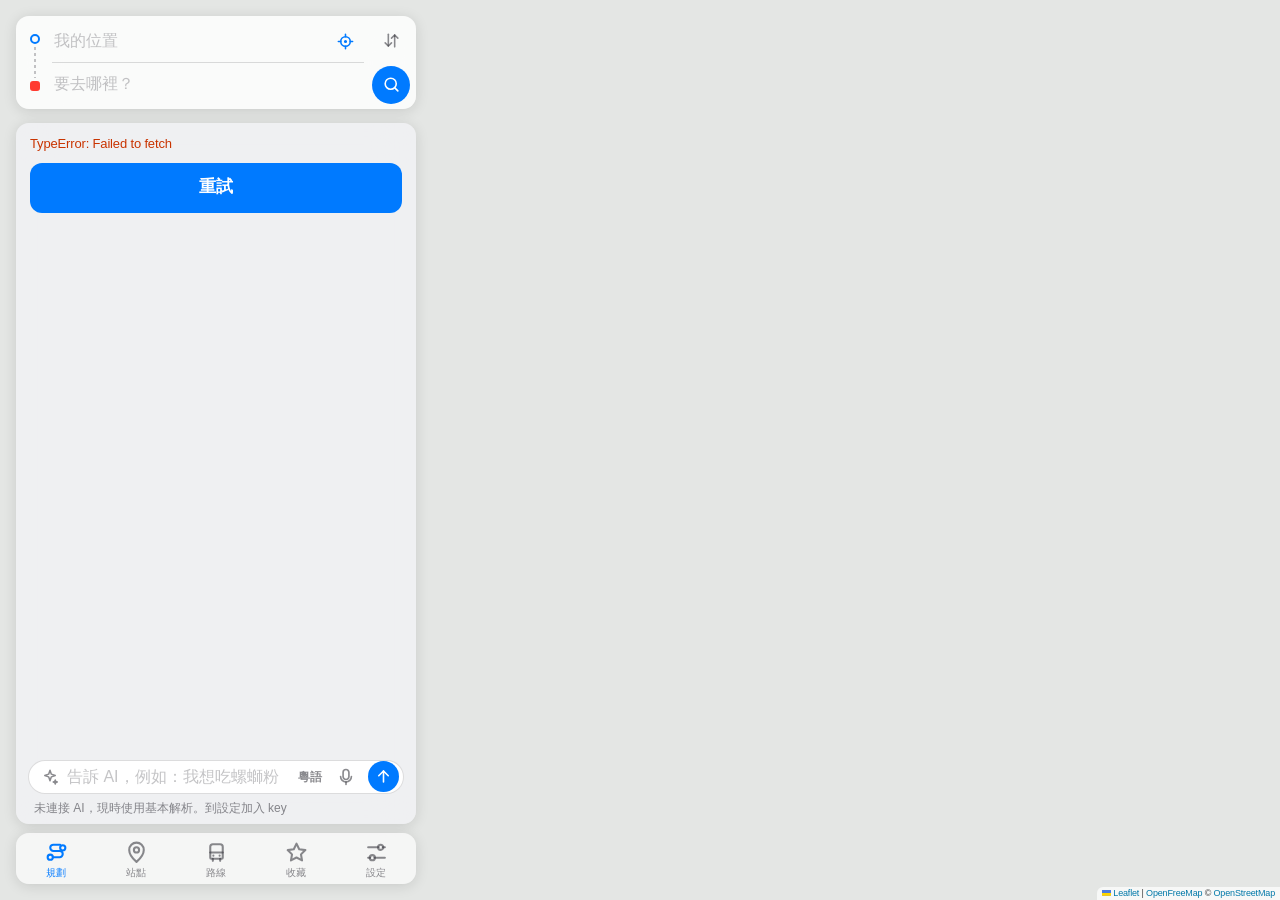
==== web/index.html @ e6438e10 "Redesign the web app in Apple's visual style - Full-screen map with a floating search card and a dra" ====
<!doctype html>
<html lang="zh-Hant">
<head>
  <meta charset="utf-8">
  <meta name="viewport" content="width=device-width, initial-scale=1, viewport-fit=cover">
  <title>hktransport</title>
  <meta name="description" content="香港公共交通：路線規劃、實時到站、AI 找地點及導航。">
  <meta name="theme-color" content="#f2f2f7" media="(prefers-color-scheme: light)">
  <meta name="theme-color" content="#000000" media="(prefers-color-scheme: dark)">
  <meta name="apple-mobile-web-app-capable" content="yes">
  <meta name="apple-mobile-web-app-status-bar-style" content="default">
  <meta name="apple-mobile-web-app-title" content="hktransport">
  <meta http-equiv="Content-Security-Policy" content="default-src 'self'; script-src 'self'; style-src 'self' 'unsafe-inline'; img-src 'self' data: blob:; connect-src 'self' https://tiles.openfreemap.org https://data.hkbus.app https://hkbus.github.io https://data.etabus.gov.hk https://rt.data.gov.hk https://data.etagmb.gov.hk https://www.map.gov.hk https://photon.komoot.io https://api.deepseek.com; worker-src 'self' blob:; manifest-src 'self'; base-uri 'none'; form-action 'none'">
  <link rel="manifest" href="manifest.webmanifest">
  <link rel="icon" href="icon-192.png">
  <link rel="apple-touch-icon" href="apple-touch-icon.png">
  <link rel="stylesheet" href="vendor/leaflet.css">
  <link rel="stylesheet" href="vendor/maplibre-gl.css">
  <link rel="stylesheet" href="styles.css?v=dev">
</head>
<body>
  <div id="app">
    <div id="map"></div>
    <section id="top"></section>
    <section id="panel">
      <div id="grabber" role="slider" aria-label="Resize panel" aria-valuetext="half" tabindex="0"></div>
      <div id="sheet"></div>
      <div id="bottom"></div>
    </section>
    <nav id="tabs" aria-label="Main"></nav>
  </div>
  <noscript>hktransport 需要 JavaScript。</noscript>
  <script src="vendor/leaflet.js"></script>
  <script src="vendor/maplibre-gl.js"></script>
  <script src="vendor/leaflet-maplibre-gl.js"></script>
  <script type="module" src="js/app.js?v=dev"></script>
</body>
</html>
---- web/vendor/leaflet.css ----
/* required styles */

.leaflet-pane,
.leaflet-tile,
.leaflet-marker-icon,
.leaflet-marker-shadow,
.leaflet-tile-container,
.leaflet-pane > svg,
.leaflet-pane > canvas,
.leaflet-zoom-box,
.leaflet-image-layer,
.leaflet-layer {
	position: absolute;
	left: 0;
	top: 0;
	}
.leaflet-container {
	overflow: hidden;
	}
.leaflet-tile,
.leaflet-marker-icon,
.leaflet-marker-shadow {
	-webkit-user-select: none;
	   -moz-user-select: none;
	        user-select: none;
	  -webkit-user-drag: none;
	}
/* Prevents IE11 from highlighting tiles in blue */
.leaflet-tile::selection {
	background: transparent;
}
/* Safari renders non-retina tile on retina better with this, but Chrome is worse */
.leaflet-safari .leaflet-tile {
	image-rendering: -webkit-optimize-contrast;
	}
/* hack that prevents hw layers "stretching" when loading new tiles */
.leaflet-safari .leaflet-tile-container {
	width: 1600px;
	height: 1600px;
	-webkit-transform-origin: 0 0;
	}
.leaflet-marker-icon,
.leaflet-marker-shadow {
	display: block;
	}
/* .leaflet-container svg: reset svg max-width decleration shipped in Joomla! (joomla.org) 3.x */
/* .leaflet-container img: map is broken in FF if you have max-width: 100% on tiles */
.leaflet-container .leaflet-overlay-pane svg {
	max-width: none !important;
	max-height: none !important;
	}
.leaflet-container .leaflet-marker-pane img,
.leaflet-container .leaflet-shadow-pane img,
.leaflet-container .leaflet-tile-pane img,
.leaflet-container img.leaflet-image-layer,
.leaflet-container .leaflet-tile {
	max-width: none !important;
	max-height: none !important;
	width: auto;
	padding: 0;
	}

.leaflet-container img.leaflet-tile {
	/* See: https://bugs.chromium.org/p/chromium/issues/detail?id=600120 */
	mix-blend-mode: plus-lighter;
}

.leaflet-container.leaflet-touch-zoom {
	-ms-touch-action: pan-x pan-y;
	touch-action: pan-x pan-y;
	}
.leaflet-container.leaflet-touch-drag {
	-ms-touch-action: pinch-zoom;
	/* Fallback for FF which doesn't support pinch-zoom */
	touch-action: none;
	touch-action: pinch-zoom;
}
.leaflet-container.leaflet-touch-drag.leaflet-touch-zoom {
	-ms-touch-action: none;
	touch-action: none;
}
.leaflet-container {
	-webkit-tap-highlight-color: transparent;
}
.leaflet-container a {
	-webkit-tap-highlight-color: rgba(51, 181, 229, 0.4);
}
.leaflet-tile {
	filter: inherit;
	visibility: hidden;
	}
.leaflet-tile-loaded {
	visibility: inherit;
	}
.leaflet-zoom-box {
	width: 0;
	height: 0;
	-moz-box-sizing: border-box;
	     box-sizing: border-box;
	z-index: 800;
	}
/* workaround for https://bugzilla.mozilla.org/show_bug.cgi?id=888319 */
.leaflet-overlay-pane svg {
	-moz-user-select: none;
	}

.leaflet-pane         { z-index: 400; }

.leaflet-tile-pane    { z-index: 200; }
.leaflet-overlay-pane { z-index: 400; }
.leaflet-shadow-pane  { z-index: 500; }
.leaflet-marker-pane  { z-index: 600; }
.leaflet-tooltip-pane   { z-index: 650; }
.leaflet-popup-pane   { z-index: 700; }

.leaflet-map-pane canvas { z-index: 100; }
.leaflet-map-pane svg    { z-index: 200; }

.leaflet-vml-shape {
	width: 1px;
	height: 1px;
	}
.lvml {
	behavior: url(#default#VML);
	display: inline-block;
	position: absolute;
	}


/* control positioning */

.leaflet-control {
	position: relative;
	z-index: 800;
	pointer-events: visiblePainted; /* IE 9-10 doesn't have auto */
	pointer-events: auto;
	}
.leaflet-top,
.leaflet-bottom {
	position: absolute;
	z-index: 1000;
	pointer-events: none;
	}
.leaflet-top {
	top: 0;
	}
.leaflet-right {
	right: 0;
	}
.leaflet-bottom {
	bottom: 0;
	}
.leaflet-left {
	left: 0;
	}
.leaflet-control {
	float: left;
	clear: both;
	}
.leaflet-right .leaflet-control {
	float: right;
	}
.leaflet-top .leaflet-control {
	margin-top: 10px;
	}
.leaflet-bottom .leaflet-control {
	margin-bottom: 10px;
	}
.leaflet-left .leaflet-control {
	margin-left: 10px;
	}
.leaflet-right .leaflet-control {
	margin-right: 10px;
	}


/* zoom and fade animations */

.leaflet-fade-anim .leaflet-popup {
	opacity: 0;
	-webkit-transition: opacity 0.2s linear;
	   -moz-transition: opacity 0.2s linear;
	        transition: opacity 0.2s linear;
	}
.leaflet-fade-anim .leaflet-map-pane .leaflet-popup {
	opacity: 1;
	}
.leaflet-zoom-animated {
	-webkit-transform-origin: 0 0;
	    -ms-transform-origin: 0 0;
	        transform-origin: 0 0;
	}
svg.leaflet-zoom-animated {
	will-change: transform;
}

.leaflet-zoom-anim .leaflet-zoom-animated {
	-webkit-transition: -webkit-transform 0.25s cubic-bezier(0,0,0.25,1);
	   -moz-transition:    -moz-transform 0.25s cubic-bezier(0,0,0.25,1);
	        transition:         transform 0.25s cubic-bezier(0,0,0.25,1);
	}
.leaflet-zoom-anim .leaflet-tile,
.leaflet-pan-anim .leaflet-tile {
	-webkit-transition: none;
	   -moz-transition: none;
	        transition: none;
	}

.leaflet-zoom-anim .leaflet-zoom-hide {
	visibility: hidden;
	}


/* cursors */

.leaflet-interactive {
	cursor: pointer;
	}
.leaflet-grab {
	cursor: -webkit-grab;
	cursor:    -moz-grab;
	cursor:         grab;
	}
.leaflet-crosshair,
.leaflet-crosshair .leaflet-interactive {
	cursor: crosshair;
	}
.leaflet-popup-pane,
.leaflet-control {
	cursor: auto;
	}
.leaflet-dragging .leaflet-grab,
.leaflet-dragging .leaflet-grab .leaflet-interactive,
.leaflet-dragging .leaflet-marker-draggable {
	cursor: move;
	cursor: -webkit-grabbing;
	cursor:    -moz-grabbing;
	cursor:         grabbing;
	}

/* marker & overlays interactivity */
.leaflet-marker-icon,
.leaflet-marker-shadow,
.leaflet-image-layer,
.leaflet-pane > svg path,
.leaflet-tile-container {
	pointer-events: none;
	}

.leaflet-marker-icon.leaflet-interactive,
.leaflet-image-layer.leaflet-interactive,
.leaflet-pane > svg path.leaflet-interactive,
svg.leaflet-image-layer.leaflet-interactive path {
	pointer-events: visiblePainted; /* IE 9-10 doesn't have auto */
	pointer-events: auto;
	}

/* visual tweaks */

.leaflet-container {
	background: #ddd;
	outline-offset: 1px;
	}
.leaflet-container a {
	color: #0078A8;
	}
.leaflet-zoom-box {
	border: 2px dotted #38f;
	background: rgba(255,255,255,0.5);
	}


/* general typography */
.leaflet-container {
	font-family: "Helvetica Neue", Arial, Helvetica, sans-serif;
	font-size: 12px;
	font-size: 0.75rem;
	line-height: 1.5;
	}


/* general toolbar styles */

.leaflet-bar {
	box-shadow: 0 1px 5px rgba(0,0,0,0.65);
	border-radius: 4px;
	}
.leaflet-bar a {
	background-color: #fff;
	border-bottom: 1px solid #ccc;
	width: 26px;
	height: 26px;
	line-height: 26px;
	display: block;
	text-align: center;
	text-decoration: none;
	color: black;
	}
.leaflet-bar a,
.leaflet-control-layers-toggle {
	background-position: 50% 50%;
	background-repeat: no-repeat;
	display: block;
	}
.leaflet-bar a:hover,
.leaflet-bar a:focus {
	background-color: #f4f4f4;
	}
.leaflet-bar a:first-child {
	border-top-left-radius: 4px;
	border-top-right-radius: 4px;
	}
.leaflet-bar a:last-child {
	border-bottom-left-radius: 4px;
	border-bottom-right-radius: 4px;
	border-bottom: none;
	}
.leaflet-bar a.leaflet-disabled {
	cursor: default;
	background-color: #f4f4f4;
	color: #bbb;
	}

.leaflet-touch .leaflet-bar a {
	width: 30px;
	height: 30px;
	line-height: 30px;
	}
.leaflet-touch .leaflet-bar a:first-child {
	border-top-left-radius: 2px;
	border-top-right-radius: 2px;
	}
.leaflet-touch .leaflet-bar a:last-child {
	border-bottom-left-radius: 2px;
	border-bottom-right-radius: 2px;
	}

/* zoom control */

.leaflet-control-zoom-in,
.leaflet-control-zoom-out {
	font: bold 18px 'Lucida Console', Monaco, monospace;
	text-indent: 1px;
	}

.leaflet-touch .leaflet-control-zoom-in, .leaflet-touch .leaflet-control-zoom-out  {
	font-size: 22px;
	}


/* layers control */

.leaflet-control-layers {
	box-shadow: 0 1px 5px rgba(0,0,0,0.4);
	background: #fff;
	border-radius: 5px;
	}
.leaflet-control-layers-toggle {
	background-image: url(images/layers.png);
	width: 36px;
	height: 36px;
	}
.leaflet-retina .leaflet-control-layers-toggle {
	background-image: url(images/layers-2x.png);
	background-size: 26px 26px;
	}
.leaflet-touch .leaflet-control-layers-toggle {
	width: 44px;
	height: 44px;
	}
.leaflet-control-layers .leaflet-control-layers-list,
.leaflet-control-layers-expanded .leaflet-control-layers-toggle {
	display: none;
	}
.leaflet-control-layers-expanded .leaflet-control-layers-list {
	display: block;
	position: relative;
	}
.leaflet-control-layers-expanded {
	padding: 6px 10px 6px 6px;
	color: #333;
	background: #fff;
	}
.leaflet-control-layers-scrollbar {
	overflow-y: scroll;
	overflow-x: hidden;
	padding-right: 5px;
	}
.leaflet-control-layers-selector {
	margin-top: 2px;
	position: relative;
	top: 1px;
	}
.leaflet-control-layers label {
	display: block;
	font-size: 13px;
	font-size: 1.08333em;
	}
.leaflet-control-layers-separator {
	height: 0;
	border-top: 1px solid #ddd;
	margin: 5px -10px 5px -6px;
	}

/* Default icon URLs */
.leaflet-default-icon-path { /* used only in path-guessing heuristic, see L.Icon.Default */
	background-image: url(images/marker-icon.png);
	}


/* attribution and scale controls */

.leaflet-container .leaflet-control-attribution {
	background: #fff;
	background: rgba(255, 255, 255, 0.8);
	margin: 0;
	}
.leaflet-control-attribution,
.leaflet-control-scale-line {
	padding: 0 5px;
	color: #333;
	line-height: 1.4;
	}
.leaflet-control-attribution a {
	text-decoration: none;
	}
.leaflet-control-attribution a:hover,
.leaflet-control-attribution a:focus {
	text-decoration: underline;
	}
.leaflet-attribution-flag {
	display: inline !important;
	vertical-align: baseline !important;
	width: 1em;
	height: 0.6669em;
	}
.leaflet-left .leaflet-control-scale {
	margin-left: 5px;
	}
.leaflet-bottom .leaflet-control-scale {
	margin-bottom: 5px;
	}
.leaflet-control-scale-line {
	border: 2px solid #777;
	border-top: none;
	line-height: 1.1;
	padding: 2px 5px 1px;
	white-space: nowrap;
	-moz-box-sizing: border-box;
	     box-sizing: border-box;
	background: rgba(255, 255, 255, 0.8);
	text-shadow: 1px 1px #fff;
	}
.leaflet-control-scale-line:not(:first-child) {
	border-top: 2px solid #777;
	border-bottom: none;
	margin-top: -2px;
	}
.leaflet-control-scale-line:not(:first-child):not(:last-child) {
	border-bottom: 2px solid #777;
	}

.leaflet-touch .leaflet-control-attribution,
.leaflet-touch .leaflet-control-layers,
.leaflet-touch .leaflet-bar {
	box-shadow: none;
	}
.leaflet-touch .leaflet-control-layers,
.leaflet-touch .leaflet-bar {
	border: 2px solid rgba(0,0,0,0.2);
	background-clip: padding-box;
	}


/* popup */

.leaflet-popup {
	position: absolute;
	text-align: center;
	margin-bottom: 20px;
	}
.leaflet-popup-content-wrapper {
	padding: 1px;
	text-align: left;
	border-radius: 12px;
	}
.leaflet-popup-content {
	margin: 13px 24px 13px 20px;
	line-height: 1.3;
	font-size: 13px;
	font-size: 1.08333em;
	min-height: 1px;
	}
.leaflet-popup-content p {
	margin: 17px 0;
	margin: 1.3em 0;
	}
.leaflet-popup-tip-container {
	width: 40px;
	height: 20px;
	position: absolute;
	left: 50%;
	margin-top: -1px;
	margin-left: -20px;
	overflow: hidden;
	pointer-events: none;
	}
.leaflet-popup-tip {
	width: 17px;
	height: 17px;
	padding: 1px;

	margin: -10px auto 0;
	pointer-events: auto;

	-webkit-transform: rotate(45deg);
	   -moz-transform: rotate(45deg);
	    -ms-transform: rotate(45deg);
	        transform: rotate(45deg);
	}
.leaflet-popup-content-wrapper,
.leaflet-popup-tip {
	background: white;
	color: #333;
	box-shadow: 0 3px 14px rgba(0,0,0,0.4);
	}
.leaflet-container a.leaflet-popup-close-button {
	position: absolute;
	top: 0;
	right: 0;
	border: none;
	text-align: center;
	width: 24px;
	height: 24px;
	font: 16px/24px Tahoma, Verdana, sans-serif;
	color: #757575;
	text-decoration: none;
	background: transparent;
	}
.leaflet-container a.leaflet-popup-close-button:hover,
.leaflet-container a.leaflet-popup-close-button:focus {
	color: #585858;
	}
.leaflet-popup-scrolled {
	overflow: auto;
	}

.leaflet-oldie .leaflet-popup-content-wrapper {
	-ms-zoom: 1;
	}
.leaflet-oldie .leaflet-popup-tip {
	width: 24px;
	margin: 0 auto;

	-ms-filter: "progid:DXImageTransform.Microsoft.Matrix(M11=0.70710678, M12=0.70710678, M21=-0.70710678, M22=0.70710678)";
	filter: progid:DXImageTransform.Microsoft.Matrix(M11=0.70710678, M12=0.70710678, M21=-0.70710678, M22=0.70710678);
	}

.leaflet-oldie .leaflet-control-zoom,
.leaflet-oldie .leaflet-control-layers,
.leaflet-oldie .leaflet-popup-content-wrapper,
.leaflet-oldie .leaflet-popup-tip {
	border: 1px solid #999;
	}


/* div icon */

.leaflet-div-icon {
	background: #fff;
	border: 1px solid #666;
	}


/* Tooltip */
/* Base styles for the element that has a tooltip */
.leaflet-tooltip {
	position: absolute;
	padding: 6px;
	background-color: #fff;
	border: 1px solid #fff;
	border-radius: 3px;
	color: #222;
	white-space: nowrap;
	-webkit-user-select: none;
	-moz-user-select: none;
	-ms-user-select: none;
	user-select: none;
	pointer-events: none;
	box-shadow: 0 1px 3px rgba(0,0,0,0.4);
	}
.leaflet-tooltip.leaflet-interactive {
	cursor: pointer;
	pointer-events: auto;
	}
.leaflet-tooltip-top:before,
.leaflet-tooltip-bottom:before,
.leaflet-tooltip-left:before,
.leaflet-tooltip-right:before {
	position: absolute;
	pointer-events: none;
	border: 6px solid transparent;
	background: transparent;
	content: "";
	}

/* Directions */

.leaflet-tooltip-bottom {
	margin-top: 6px;
}
.leaflet-tooltip-top {
	margin-top: -6px;
}
.leaflet-tooltip-bottom:before,
.leaflet-tooltip-top:before {
	left: 50%;
	margin-left: -6px;
	}
.leaflet-tooltip-top:before {
	bottom: 0;
	margin-bottom: -12px;
	border-top-color: #fff;
	}
.leaflet-tooltip-bottom:before {
	top: 0;
	margin-top: -12px;
	margin-left: -6px;
	border-bottom-color: #fff;
	}
.leaflet-tooltip-left {
	margin-left: -6px;
}
.leaflet-tooltip-right {
	margin-left: 6px;
}
.leaflet-tooltip-left:before,
.leaflet-tooltip-right:before {
	top: 50%;
	margin-top: -6px;
	}
.leaflet-tooltip-left:before {
	right: 0;
	margin-right: -12px;
	border-left-color: #fff;
	}
.leaflet-tooltip-right:before {
	left: 0;
	margin-left: -12px;
	border-right-color: #fff;
	}

/* Printing */

@media print {
	/* Prevent printers from removing background-images of controls. */
	.leaflet-control {
		-webkit-print-color-adjust: exact;
		print-color-adjust: exact;
		}
	}
---- web/vendor/maplibre-gl.css ----
.maplibregl-map{font:12px/20px Helvetica Neue,Arial,Helvetica,sans-serif;overflow:hidden;position:relative;-webkit-tap-highlight-color:rgb(0 0 0/0)}.maplibregl-canvas{left:0;position:absolute;top:0}.maplibregl-map:fullscreen{height:100%;width:100%}.maplibregl-ctrl-group button.maplibregl-ctrl-compass{touch-action:none}.maplibregl-canvas-container.maplibregl-interactive,.maplibregl-ctrl-group button.maplibregl-ctrl-compass{cursor:grab;-webkit-user-select:none;-moz-user-select:none;user-select:none}.maplibregl-canvas-container.maplibregl-interactive.maplibregl-track-pointer{cursor:pointer}.maplibregl-canvas-container.maplibregl-interactive:active,.maplibregl-ctrl-group button.maplibregl-ctrl-compass:active{cursor:grabbing}.maplibregl-canvas-container.maplibregl-touch-zoom-rotate,.maplibregl-canvas-container.maplibregl-touch-zoom-rotate .maplibregl-canvas{touch-action:pan-x pan-y}.maplibregl-canvas-container.maplibregl-touch-drag-pan,.maplibregl-canvas-container.maplibregl-touch-drag-pan .maplibregl-canvas{touch-action:pinch-zoom}.maplibregl-canvas-container.maplibregl-touch-zoom-rotate.maplibregl-touch-drag-pan,.maplibregl-canvas-container.maplibregl-touch-zoom-rotate.maplibregl-touch-drag-pan .maplibregl-canvas{touch-action:none}.maplibregl-canvas-container.maplibregl-touch-drag-pan.maplibregl-cooperative-gestures,.maplibregl-canvas-container.maplibregl-touch-drag-pan.maplibregl-cooperative-gestures .maplibregl-canvas{touch-action:pan-x pan-y}.maplibregl-ctrl-bottom-left,.maplibregl-ctrl-bottom-right,.maplibregl-ctrl-top-left,.maplibregl-ctrl-top-right{pointer-events:none;position:absolute;z-index:2}.maplibregl-ctrl-top-left{left:0;top:0}.maplibregl-ctrl-top-right{right:0;top:0}.maplibregl-ctrl-bottom-left{bottom:0;left:0}.maplibregl-ctrl-bottom-right{bottom:0;right:0}.maplibregl-ctrl{clear:both;pointer-events:auto;transform:translate(0)}.maplibregl-ctrl-top-left .maplibregl-ctrl{float:left;margin:10px 0 0 10px}.maplibregl-ctrl-top-right .maplibregl-ctrl{float:right;margin:10px 10px 0 0}.maplibregl-ctrl-bottom-left .maplibregl-ctrl{float:left;margin:0 0 10px 10px}.maplibregl-ctrl-bottom-right .maplibregl-ctrl{float:right;margin:0 10px 10px 0}.maplibregl-ctrl-group{background:#fff;border-radius:4px}.maplibregl-ctrl-group:not(:empty){box-shadow:0 0 0 2px rgba(0,0,0,.1)}@media (forced-colors:active){.maplibregl-ctrl-group:not(:empty){box-shadow:0 0 0 2px ButtonText}}.maplibregl-ctrl-group button{background-color:transparent;border:0;box-sizing:border-box;cursor:pointer;display:block;height:29px;outline:none;padding:0;width:29px}.maplibregl-ctrl-group button+button{border-top:1px solid #ddd}.maplibregl-ctrl button .maplibregl-ctrl-icon{background-position:50%;background-repeat:no-repeat;display:block;height:100%;width:100%}@media (forced-colors:active){.maplibregl-ctrl-icon{background-color:transparent}.maplibregl-ctrl-group button+button{border-top:1px solid ButtonText}}.maplibregl-ctrl button::-moz-focus-inner{border:0;padding:0}.maplibregl-ctrl-attrib-button:focus,.maplibregl-ctrl-group button:focus{box-shadow:0 0 2px 2px #0096ff}.maplibregl-ctrl button:disabled{cursor:not-allowed}.maplibregl-ctrl button:disabled .maplibregl-ctrl-icon{opacity:.25}.maplibregl-ctrl button:not(:disabled):hover{background-color:rgb(0 0 0/5%)}.maplibregl-ctrl-group button:focus:focus-visible{box-shadow:0 0 2px 2px #0096ff}.maplibregl-ctrl-group button:focus:not(:focus-visible){box-shadow:none}.maplibregl-ctrl-group button:focus:first-child{border-radius:4px 4px 0 0}.maplibregl-ctrl-group button:focus:last-child{border-radius:0 0 4px 4px}.maplibregl-ctrl-group button:focus:only-child{border-radius:inherit}.maplibregl-ctrl button.maplibregl-ctrl-zoom-out .maplibregl-ctrl-icon{background-image:url("data:image/svg+xml;charset=utf-8,%3Csvg xmlns='http://www.w3.org/2000/svg' width='29' height='29' fill='%23333' viewBox='0 0 29 29'%3E%3Cpath d='M10 13c-.75 0-1.5.75-1.5 1.5S9.25 16 10 16h9c.75 0 1.5-.75 1.5-1.5S19.75 13 19 13z'/%3E%3C/svg%3E")}.maplibregl-ctrl button.maplibregl-ctrl-zoom-in .maplibregl-ctrl-icon{background-image:url("data:image/svg+xml;charset=utf-8,%3Csvg xmlns='http://www.w3.org/2000/svg' width='29' height='29' fill='%23333' viewBox='0 0 29 29'%3E%3Cpath d='M14.5 8.5c-.75 0-1.5.75-1.5 1.5v3h-3c-.75 0-1.5.75-1.5 1.5S9.25 16 10 16h3v3c0 .75.75 1.5 1.5 1.5S16 19.75 16 19v-3h3c.75 0 1.5-.75 1.5-1.5S19.75 13 19 13h-3v-3c0-.75-.75-1.5-1.5-1.5'/%3E%3C/svg%3E")}@media (forced-colors:active){.maplibregl-ctrl button.maplibregl-ctrl-zoom-out .maplibregl-ctrl-icon{background-image:url("data:image/svg+xml;charset=utf-8,%3Csvg xmlns='http://www.w3.org/2000/svg' width='29' height='29' fill='%23fff' viewBox='0 0 29 29'%3E%3Cpath d='M10 13c-.75 0-1.5.75-1.5 1.5S9.25 16 10 16h9c.75 0 1.5-.75 1.5-1.5S19.75 13 19 13z'/%3E%3C/svg%3E")}.maplibregl-ctrl button.maplibregl-ctrl-zoom-in .maplibregl-ctrl-icon{background-image:url("data:image/svg+xml;charset=utf-8,%3Csvg xmlns='http://www.w3.org/2000/svg' width='29' height='29' fill='%23fff' viewBox='0 0 29 29'%3E%3Cpath d='M14.5 8.5c-.75 0-1.5.75-1.5 1.5v3h-3c-.75 0-1.5.75-1.5 1.5S9.25 16 10 16h3v3c0 .75.75 1.5 1.5 1.5S16 19.75 16 19v-3h3c.75 0 1.5-.75 1.5-1.5S19.75 13 19 13h-3v-3c0-.75-.75-1.5-1.5-1.5'/%3E%3C/svg%3E")}}@media (forced-colors:active) and (prefers-color-scheme:light){.maplibregl-ctrl button.maplibregl-ctrl-zoom-out .maplibregl-ctrl-icon{background-image:url("data:image/svg+xml;charset=utf-8,%3Csvg xmlns='http://www.w3.org/2000/svg' width='29' height='29' viewBox='0 0 29 29'%3E%3Cpath d='M10 13c-.75 0-1.5.75-1.5 1.5S9.25 16 10 16h9c.75 0 1.5-.75 1.5-1.5S19.75 13 19 13z'/%3E%3C/svg%3E")}.maplibregl-ctrl button.maplibregl-ctrl-zoom-in .maplibregl-ctrl-icon{background-image:url("data:image/svg+xml;charset=utf-8,%3Csvg xmlns='http://www.w3.org/2000/svg' width='29' height='29' viewBox='0 0 29 29'%3E%3Cpath d='M14.5 8.5c-.75 0-1.5.75-1.5 1.5v3h-3c-.75 0-1.5.75-1.5 1.5S9.25 16 10 16h3v3c0 .75.75 1.5 1.5 1.5S16 19.75 16 19v-3h3c.75 0 1.5-.75 1.5-1.5S19.75 13 19 13h-3v-3c0-.75-.75-1.5-1.5-1.5'/%3E%3C/svg%3E")}}.maplibregl-ctrl button.maplibregl-ctrl-fullscreen .maplibregl-ctrl-icon{background-image:url("data:image/svg+xml;charset=utf-8,%3Csvg xmlns='http://www.w3.org/2000/svg' width='29' height='29' fill='%23333' viewBox='0 0 29 29'%3E%3Cpath d='M24 16v5.5c0 1.75-.75 2.5-2.5 2.5H16v-1l3-1.5-4-5.5 1-1 5.5 4 1.5-3zM6 16l1.5 3 5.5-4 1 1-4 5.5 3 1.5v1H7.5C5.75 24 5 23.25 5 21.5V16zm7-11v1l-3 1.5 4 5.5-1 1-5.5-4L6 13H5V7.5C5 5.75 5.75 5 7.5 5zm11 2.5c0-1.75-.75-2.5-2.5-2.5H16v1l3 1.5-4 5.5 1 1 5.5-4 1.5 3h1z'/%3E%3C/svg%3E")}.maplibregl-ctrl button.maplibregl-ctrl-shrink .maplibregl-ctrl-icon{background-image:url("data:image/svg+xml;charset=utf-8,%3Csvg xmlns='http://www.w3.org/2000/svg' width='29' height='29' viewBox='0 0 29 29'%3E%3Cpath d='M18.5 16c-1.75 0-2.5.75-2.5 2.5V24h1l1.5-3 5.5 4 1-1-4-5.5 3-1.5v-1zM13 18.5c0-1.75-.75-2.5-2.5-2.5H5v1l3 1.5L4 24l1 1 5.5-4 1.5 3h1zm3-8c0 1.75.75 2.5 2.5 2.5H24v-1l-3-1.5L25 5l-1-1-5.5 4L17 5h-1zM10.5 13c1.75 0 2.5-.75 2.5-2.5V5h-1l-1.5 3L5 4 4 5l4 5.5L5 12v1z'/%3E%3C/svg%3E")}@media (forced-colors:active){.maplibregl-ctrl button.maplibregl-ctrl-fullscreen .maplibregl-ctrl-icon{background-image:url("data:image/svg+xml;charset=utf-8,%3Csvg xmlns='http://www.w3.org/2000/svg' width='29' height='29' fill='%23fff' viewBox='0 0 29 29'%3E%3Cpath d='M24 16v5.5c0 1.75-.75 2.5-2.5 2.5H16v-1l3-1.5-4-5.5 1-1 5.5 4 1.5-3zM6 16l1.5 3 5.5-4 1 1-4 5.5 3 1.5v1H7.5C5.75 24 5 23.25 5 21.5V16zm7-11v1l-3 1.5 4 5.5-1 1-5.5-4L6 13H5V7.5C5 5.75 5.75 5 7.5 5zm11 2.5c0-1.75-.75-2.5-2.5-2.5H16v1l3 1.5-4 5.5 1 1 5.5-4 1.5 3h1z'/%3E%3C/svg%3E")}.maplibregl-ctrl button.maplibregl-ctrl-shrink .maplibregl-ctrl-icon{background-image:url("data:image/svg+xml;charset=utf-8,%3Csvg xmlns='http://www.w3.org/2000/svg' width='29' height='29' fill='%23fff' viewBox='0 0 29 29'%3E%3Cpath d='M18.5 16c-1.75 0-2.5.75-2.5 2.5V24h1l1.5-3 5.5 4 1-1-4-5.5 3-1.5v-1zM13 18.5c0-1.75-.75-2.5-2.5-2.5H5v1l3 1.5L4 24l1 1 5.5-4 1.5 3h1zm3-8c0 1.75.75 2.5 2.5 2.5H24v-1l-3-1.5L25 5l-1-1-5.5 4L17 5h-1zM10.5 13c1.75 0 2.5-.75 2.5-2.5V5h-1l-1.5 3L5 4 4 5l4 5.5L5 12v1z'/%3E%3C/svg%3E")}}@media (forced-colors:active) and (prefers-color-scheme:light){.maplibregl-ctrl button.maplibregl-ctrl-fullscreen .maplibregl-ctrl-icon{background-image:url("data:image/svg+xml;charset=utf-8,%3Csvg xmlns='http://www.w3.org/2000/svg' width='29' height='29' viewBox='0 0 29 29'%3E%3Cpath d='M24 16v5.5c0 1.75-.75 2.5-2.5 2.5H16v-1l3-1.5-4-5.5 1-1 5.5 4 1.5-3zM6 16l1.5 3 5.5-4 1 1-4 5.5 3 1.5v1H7.5C5.75 24 5 23.25 5 21.5V16zm7-11v1l-3 1.5 4 5.5-1 1-5.5-4L6 13H5V7.5C5 5.75 5.75 5 7.5 5zm11 2.5c0-1.75-.75-2.5-2.5-2.5H16v1l3 1.5-4 5.5 1 1 5.5-4 1.5 3h1z'/%3E%3C/svg%3E")}.maplibregl-ctrl button.maplibregl-ctrl-shrink .maplibregl-ctrl-icon{background-image:url("data:image/svg+xml;charset=utf-8,%3Csvg xmlns='http://www.w3.org/2000/svg' width='29' height='29' viewBox='0 0 29 29'%3E%3Cpath d='M18.5 16c-1.75 0-2.5.75-2.5 2.5V24h1l1.5-3 5.5 4 1-1-4-5.5 3-1.5v-1zM13 18.5c0-1.75-.75-2.5-2.5-2.5H5v1l3 1.5L4 24l1 1 5.5-4 1.5 3h1zm3-8c0 1.75.75 2.5 2.5 2.5H24v-1l-3-1.5L25 5l-1-1-5.5 4L17 5h-1zM10.5 13c1.75 0 2.5-.75 2.5-2.5V5h-1l-1.5 3L5 4 4 5l4 5.5L5 12v1z'/%3E%3C/svg%3E")}}.maplibregl-ctrl button.maplibregl-ctrl-compass .maplibregl-ctrl-icon{background-image:url("data:image/svg+xml;charset=utf-8,%3Csvg xmlns='http://www.w3.org/2000/svg' width='29' height='29' fill='%23333' viewBox='0 0 29 29'%3E%3Cpath d='m10.5 14 4-8 4 8z'/%3E%3Cpath fill='%23ccc' d='m10.5 16 4 8 4-8z'/%3E%3C/svg%3E")}@media (forced-colors:active){.maplibregl-ctrl button.maplibregl-ctrl-compass .maplibregl-ctrl-icon{background-image:url("data:image/svg+xml;charset=utf-8,%3Csvg xmlns='http://www.w3.org/2000/svg' width='29' height='29' fill='%23fff' viewBox='0 0 29 29'%3E%3Cpath d='m10.5 14 4-8 4 8z'/%3E%3Cpath fill='%23ccc' d='m10.5 16 4 8 4-8z'/%3E%3C/svg%3E")}}@media (forced-colors:active) and (prefers-color-scheme:light){.maplibregl-ctrl button.maplibregl-ctrl-compass .maplibregl-ctrl-icon{background-image:url("data:image/svg+xml;charset=utf-8,%3Csvg xmlns='http://www.w3.org/2000/svg' width='29' height='29' viewBox='0 0 29 29'%3E%3Cpath d='m10.5 14 4-8 4 8z'/%3E%3Cpath fill='%23ccc' d='m10.5 16 4 8 4-8z'/%3E%3C/svg%3E")}}.maplibregl-ctrl button.maplibregl-ctrl-terrain .maplibregl-ctrl-icon{background-image:url("data:image/svg+xml;charset=utf-8,%3Csvg xmlns='http://www.w3.org/2000/svg' width='22' height='22' fill='%23333' viewBox='0 0 22 22'%3E%3Cpath d='m1.754 13.406 4.453-4.851 3.09 3.09 3.281 3.277.969-.969-3.309-3.312 3.844-4.121 6.148 6.886h1.082v-.855l-7.207-8.07-4.84 5.187L6.169 6.57l-5.48 5.965v.871ZM.688 16.844h20.625v1.375H.688Zm0 0'/%3E%3C/svg%3E")}.maplibregl-ctrl button.maplibregl-ctrl-terrain-enabled .maplibregl-ctrl-icon{background-image:url("data:image/svg+xml;charset=utf-8,%3Csvg xmlns='http://www.w3.org/2000/svg' width='22' height='22' fill='%2333b5e5' viewBox='0 0 22 22'%3E%3Cpath d='m1.754 13.406 4.453-4.851 3.09 3.09 3.281 3.277.969-.969-3.309-3.312 3.844-4.121 6.148 6.886h1.082v-.855l-7.207-8.07-4.84 5.187L6.169 6.57l-5.48 5.965v.871ZM.688 16.844h20.625v1.375H.688Zm0 0'/%3E%3C/svg%3E")}.maplibregl-ctrl button.maplibregl-ctrl-geolocate .maplibregl-ctrl-icon{background-image:url("data:image/svg+xml;charset=utf-8,%3Csvg xmlns='http://www.w3.org/2000/svg' width='29' height='29' fill='%23333' viewBox='0 0 20 20'%3E%3Cpath d='M10 4C9 4 9 5 9 5v.1A5 5 0 0 0 5.1 9H5s-1 0-1 1 1 1 1 1h.1A5 5 0 0 0 9 14.9v.1s0 1 1 1 1-1 1-1v-.1a5 5 0 0 0 3.9-3.9h.1s1 0 1-1-1-1-1-1h-.1A5 5 0 0 0 11 5.1V5s0-1-1-1m0 2.5a3.5 3.5 0 1 1 0 7 3.5 3.5 0 1 1 0-7'/%3E%3Ccircle cx='10' cy='10' r='2'/%3E%3C/svg%3E")}.maplibregl-ctrl button.maplibregl-ctrl-geolocate:disabled .maplibregl-ctrl-icon{background-image:url("data:image/svg+xml;charset=utf-8,%3Csvg xmlns='http://www.w3.org/2000/svg' width='29' height='29' fill='%23aaa' viewBox='0 0 20 20'%3E%3Cpath d='M10 4C9 4 9 5 9 5v.1A5 5 0 0 0 5.1 9H5s-1 0-1 1 1 1 1 1h.1A5 5 0 0 0 9 14.9v.1s0 1 1 1 1-1 1-1v-.1a5 5 0 0 0 3.9-3.9h.1s1 0 1-1-1-1-1-1h-.1A5 5 0 0 0 11 5.1V5s0-1-1-1m0 2.5a3.5 3.5 0 1 1 0 7 3.5 3.5 0 1 1 0-7'/%3E%3Ccircle cx='10' cy='10' r='2'/%3E%3Cpath fill='red' d='m14 5 1 1-9 9-1-1z'/%3E%3C/svg%3E")}.maplibregl-ctrl button.maplibregl-ctrl-geolocate.maplibregl-ctrl-geolocate-active .maplibregl-ctrl-icon{background-image:url("data:image/svg+xml;charset=utf-8,%3Csvg xmlns='http://www.w3.org/2000/svg' width='29' height='29' fill='%2333b5e5' viewBox='0 0 20 20'%3E%3Cpath d='M10 4C9 4 9 5 9 5v.1A5 5 0 0 0 5.1 9H5s-1 0-1 1 1 1 1 1h.1A5 5 0 0 0 9 14.9v.1s0 1 1 1 1-1 1-1v-.1a5 5 0 0 0 3.9-3.9h.1s1 0 1-1-1-1-1-1h-.1A5 5 0 0 0 11 5.1V5s0-1-1-1m0 2.5a3.5 3.5 0 1 1 0 7 3.5 3.5 0 1 1 0-7'/%3E%3Ccircle cx='10' cy='10' r='2'/%3E%3C/svg%3E")}.maplibregl-ctrl button.maplibregl-ctrl-geolocate.maplibregl-ctrl-geolocate-active-error .maplibregl-ctrl-icon{background-image:url("data:image/svg+xml;charset=utf-8,%3Csvg xmlns='http://www.w3.org/2000/svg' width='29' height='29' fill='%23e58978' viewBox='0 0 20 20'%3E%3Cpath d='M10 4C9 4 9 5 9 5v.1A5 5 0 0 0 5.1 9H5s-1 0-1 1 1 1 1 1h.1A5 5 0 0 0 9 14.9v.1s0 1 1 1 1-1 1-1v-.1a5 5 0 0 0 3.9-3.9h.1s1 0 1-1-1-1-1-1h-.1A5 5 0 0 0 11 5.1V5s0-1-1-1m0 2.5a3.5 3.5 0 1 1 0 7 3.5 3.5 0 1 1 0-7'/%3E%3Ccircle cx='10' cy='10' r='2'/%3E%3C/svg%3E")}.maplibregl-ctrl button.maplibregl-ctrl-geolocate.maplibregl-ctrl-geolocate-background .maplibregl-ctrl-icon{background-image:url("data:image/svg+xml;charset=utf-8,%3Csvg xmlns='http://www.w3.org/2000/svg' width='29' height='29' fill='%2333b5e5' viewBox='0 0 20 20'%3E%3Cpath d='M10 4C9 4 9 5 9 5v.1A5 5 0 0 0 5.1 9H5s-1 0-1 1 1 1 1 1h.1A5 5 0 0 0 9 14.9v.1s0 1 1 1 1-1 1-1v-.1a5 5 0 0 0 3.9-3.9h.1s1 0 1-1-1-1-1-1h-.1A5 5 0 0 0 11 5.1V5s0-1-1-1m0 2.5a3.5 3.5 0 1 1 0 7 3.5 3.5 0 1 1 0-7'/%3E%3C/svg%3E")}.maplibregl-ctrl button.maplibregl-ctrl-geolocate.maplibregl-ctrl-geolocate-background-error .maplibregl-ctrl-icon{background-image:url("data:image/svg+xml;charset=utf-8,%3Csvg xmlns='http://www.w3.org/2000/svg' width='29' height='29' fill='%23e54e33' viewBox='0 0 20 20'%3E%3Cpath d='M10 4C9 4 9 5 9 5v.1A5 5 0 0 0 5.1 9H5s-1 0-1 1 1 1 1 1h.1A5 5 0 0 0 9 14.9v.1s0 1 1 1 1-1 1-1v-.1a5 5 0 0 0 3.9-3.9h.1s1 0 1-1-1-1-1-1h-.1A5 5 0 0 0 11 5.1V5s0-1-1-1m0 2.5a3.5 3.5 0 1 1 0 7 3.5 3.5 0 1 1 0-7'/%3E%3C/svg%3E")}.maplibregl-ctrl button.maplibregl-ctrl-geolocate.maplibregl-ctrl-geolocate-waiting .maplibregl-ctrl-icon{animation:maplibregl-spin 2s linear infinite}@media (forced-colors:active){.maplibregl-ctrl button.maplibregl-ctrl-geolocate .maplibregl-ctrl-icon{background-image:url("data:image/svg+xml;charset=utf-8,%3Csvg xmlns='http://www.w3.org/2000/svg' width='29' height='29' fill='%23fff' viewBox='0 0 20 20'%3E%3Cpath d='M10 4C9 4 9 5 9 5v.1A5 5 0 0 0 5.1 9H5s-1 0-1 1 1 1 1 1h.1A5 5 0 0 0 9 14.9v.1s0 1 1 1 1-1 1-1v-.1a5 5 0 0 0 3.9-3.9h.1s1 0 1-1-1-1-1-1h-.1A5 5 0 0 0 11 5.1V5s0-1-1-1m0 2.5a3.5 3.5 0 1 1 0 7 3.5 3.5 0 1 1 0-7'/%3E%3Ccircle cx='10' cy='10' r='2'/%3E%3C/svg%3E")}.maplibregl-ctrl button.maplibregl-ctrl-geolocate:disabled .maplibregl-ctrl-icon{background-image:url("data:image/svg+xml;charset=utf-8,%3Csvg xmlns='http://www.w3.org/2000/svg' width='29' height='29' fill='%23999' viewBox='0 0 20 20'%3E%3Cpath d='M10 4C9 4 9 5 9 5v.1A5 5 0 0 0 5.1 9H5s-1 0-1 1 1 1 1 1h.1A5 5 0 0 0 9 14.9v.1s0 1 1 1 1-1 1-1v-.1a5 5 0 0 0 3.9-3.9h.1s1 0 1-1-1-1-1-1h-.1A5 5 0 0 0 11 5.1V5s0-1-1-1m0 2.5a3.5 3.5 0 1 1 0 7 3.5 3.5 0 1 1 0-7'/%3E%3Ccircle cx='10' cy='10' r='2'/%3E%3Cpath fill='red' d='m14 5 1 1-9 9-1-1z'/%3E%3C/svg%3E")}.maplibregl-ctrl button.maplibregl-ctrl-geolocate.maplibregl-ctrl-geolocate-active .maplibregl-ctrl-icon{background-image:url("data:image/svg+xml;charset=utf-8,%3Csvg xmlns='http://www.w3.org/2000/svg' width='29' height='29' fill='%2333b5e5' viewBox='0 0 20 20'%3E%3Cpath d='M10 4C9 4 9 5 9 5v.1A5 5 0 0 0 5.1 9H5s-1 0-1 1 1 1 1 1h.1A5 5 0 0 0 9 14.9v.1s0 1 1 1 1-1 1-1v-.1a5 5 0 0 0 3.9-3.9h.1s1 0 1-1-1-1-1-1h-.1A5 5 0 0 0 11 5.1V5s0-1-1-1m0 2.5a3.5 3.5 0 1 1 0 7 3.5 3.5 0 1 1 0-7'/%3E%3Ccircle cx='10' cy='10' r='2'/%3E%3C/svg%3E")}.maplibregl-ctrl button.maplibregl-ctrl-geolocate.maplibregl-ctrl-geolocate-active-error .maplibregl-ctrl-icon{background-image:url("data:image/svg+xml;charset=utf-8,%3Csvg xmlns='http://www.w3.org/2000/svg' width='29' height='29' fill='%23e58978' viewBox='0 0 20 20'%3E%3Cpath d='M10 4C9 4 9 5 9 5v.1A5 5 0 0 0 5.1 9H5s-1 0-1 1 1 1 1 1h.1A5 5 0 0 0 9 14.9v.1s0 1 1 1 1-1 1-1v-.1a5 5 0 0 0 3.9-3.9h.1s1 0 1-1-1-1-1-1h-.1A5 5 0 0 0 11 5.1V5s0-1-1-1m0 2.5a3.5 3.5 0 1 1 0 7 3.5 3.5 0 1 1 0-7'/%3E%3Ccircle cx='10' cy='10' r='2'/%3E%3C/svg%3E")}.maplibregl-ctrl button.maplibregl-ctrl-geolocate.maplibregl-ctrl-geolocate-background .maplibregl-ctrl-icon{background-image:url("data:image/svg+xml;charset=utf-8,%3Csvg xmlns='http://www.w3.org/2000/svg' width='29' height='29' fill='%2333b5e5' viewBox='0 0 20 20'%3E%3Cpath d='M10 4C9 4 9 5 9 5v.1A5 5 0 0 0 5.1 9H5s-1 0-1 1 1 1 1 1h.1A5 5 0 0 0 9 14.9v.1s0 1 1 1 1-1 1-1v-.1a5 5 0 0 0 3.9-3.9h.1s1 0 1-1-1-1-1-1h-.1A5 5 0 0 0 11 5.1V5s0-1-1-1m0 2.5a3.5 3.5 0 1 1 0 7 3.5 3.5 0 1 1 0-7'/%3E%3C/svg%3E")}.maplibregl-ctrl button.maplibregl-ctrl-geolocate.maplibregl-ctrl-geolocate-background-error .maplibregl-ctrl-icon{background-image:url("data:image/svg+xml;charset=utf-8,%3Csvg xmlns='http://www.w3.org/2000/svg' width='29' height='29' fill='%23e54e33' viewBox='0 0 20 20'%3E%3Cpath d='M10 4C9 4 9 5 9 5v.1A5 5 0 0 0 5.1 9H5s-1 0-1 1 1 1 1 1h.1A5 5 0 0 0 9 14.9v.1s0 1 1 1 1-1 1-1v-.1a5 5 0 0 0 3.9-3.9h.1s1 0 1-1-1-1-1-1h-.1A5 5 0 0 0 11 5.1V5s0-1-1-1m0 2.5a3.5 3.5 0 1 1 0 7 3.5 3.5 0 1 1 0-7'/%3E%3C/svg%3E")}}@media (forced-colors:active) and (prefers-color-scheme:light){.maplibregl-ctrl button.maplibregl-ctrl-geolocate .maplibregl-ctrl-icon{background-image:url("data:image/svg+xml;charset=utf-8,%3Csvg xmlns='http://www.w3.org/2000/svg' width='29' height='29' viewBox='0 0 20 20'%3E%3Cpath d='M10 4C9 4 9 5 9 5v.1A5 5 0 0 0 5.1 9H5s-1 0-1 1 1 1 1 1h.1A5 5 0 0 0 9 14.9v.1s0 1 1 1 1-1 1-1v-.1a5 5 0 0 0 3.9-3.9h.1s1 0 1-1-1-1-1-1h-.1A5 5 0 0 0 11 5.1V5s0-1-1-1m0 2.5a3.5 3.5 0 1 1 0 7 3.5 3.5 0 1 1 0-7'/%3E%3Ccircle cx='10' cy='10' r='2'/%3E%3C/svg%3E")}.maplibregl-ctrl button.maplibregl-ctrl-geolocate:disabled .maplibregl-ctrl-icon{background-image:url("data:image/svg+xml;charset=utf-8,%3Csvg xmlns='http://www.w3.org/2000/svg' width='29' height='29' fill='%23666' viewBox='0 0 20 20'%3E%3Cpath d='M10 4C9 4 9 5 9 5v.1A5 5 0 0 0 5.1 9H5s-1 0-1 1 1 1 1 1h.1A5 5 0 0 0 9 14.9v.1s0 1 1 1 1-1 1-1v-.1a5 5 0 0 0 3.9-3.9h.1s1 0 1-1-1-1-1-1h-.1A5 5 0 0 0 11 5.1V5s0-1-1-1m0 2.5a3.5 3.5 0 1 1 0 7 3.5 3.5 0 1 1 0-7'/%3E%3Ccircle cx='10' cy='10' r='2'/%3E%3Cpath fill='red' d='m14 5 1 1-9 9-1-1z'/%3E%3C/svg%3E")}}@keyframes maplibregl-spin{0%{transform:rotate(0deg)}to{transform:rotate(1turn)}}a.maplibregl-ctrl-logo{background-image:url("data:image/svg+xml;charset=utf-8,%3Csvg xmlns='http://www.w3.org/2000/svg' width='88' height='23' fill='none'%3E%3Cpath fill='%23000' fill-opacity='.4' fill-rule='evenodd' d='M17.408 16.796h-1.827l2.501-12.095h.198l3.324 6.533.988 2.19.988-2.19 3.258-6.533h.181l2.6 12.095h-1.81l-1.218-5.644-.362-1.71-.658 1.71-2.929 5.644h-.098l-2.914-5.644-.757-1.71-.345 1.71zm1.958-3.42-.726 3.663a1.255 1.255 0 0 1-1.232 1.011h-1.827a1.255 1.255 0 0 1-1.229-1.509l2.501-12.095a1.255 1.255 0 0 1 1.23-1.001h.197a1.25 1.25 0 0 1 1.12.685l3.19 6.273 3.125-6.263a1.25 1.25 0 0 1 1.123-.695h.181a1.255 1.255 0 0 1 1.227.991l1.443 6.71a5 5 0 0 1 .314-.787l.009-.016a4.6 4.6 0 0 1 1.777-1.887c.782-.46 1.668-.667 2.611-.667a4.6 4.6 0 0 1 1.7.32l.306.134c.21-.16.474-.256.759-.256h1.694a1.255 1.255 0 0 1 1.212.925 1.255 1.255 0 0 1 1.212-.925h1.711c.284 0 .545.094.755.252.613-.3 1.312-.45 2.075-.45 1.356 0 2.557.445 3.482 1.4q.47.48.763 1.064V4.701a1.255 1.255 0 0 1 1.255-1.255h1.86A1.255 1.255 0 0 1 54.44 4.7v9.194h2.217c.19 0 .37.043.532.118v-4.77c0-.356.147-.678.385-.906a2.42 2.42 0 0 1-.682-1.71c0-.665.267-1.253.735-1.7a2.45 2.45 0 0 1 1.722-.674 2.43 2.43 0 0 1 1.705.675q.318.302.504.683V4.7a1.255 1.255 0 0 1 1.255-1.255h1.744A1.255 1.255 0 0 1 65.812 4.7v3.335a4.8 4.8 0 0 1 1.526-.246c.938 0 1.817.214 2.59.69a4.47 4.47 0 0 1 1.67 1.743v-.98a1.255 1.255 0 0 1 1.256-1.256h1.777c.233 0 .451.064.639.174a3.4 3.4 0 0 1 1.567-.372c.346 0 .861.02 1.285.232a1.25 1.25 0 0 1 .689 1.004 4.7 4.7 0 0 1 .853-.588c.795-.44 1.675-.647 2.61-.647 1.385 0 2.65.39 3.525 1.396.836.938 1.168 2.173 1.168 3.528q-.001.515-.056 1.051a1.255 1.255 0 0 1-.947 1.09l.408.952a1.255 1.255 0 0 1-.477 1.552c-.418.268-.92.463-1.458.612-.613.171-1.304.244-2.049.244-1.06 0-2.043-.207-2.886-.698l-.015-.008c-.798-.48-1.419-1.135-1.818-1.963l-.004-.008a5.8 5.8 0 0 1-.548-2.512q0-.429.053-.843a1.3 1.3 0 0 1-.333-.086l-.166-.004c-.223 0-.426.062-.643.228-.03.024-.142.139-.142.59v3.883a1.255 1.255 0 0 1-1.256 1.256h-1.777a1.255 1.255 0 0 1-1.256-1.256V15.69l-.032.057a4.8 4.8 0 0 1-1.86 1.833 5.04 5.04 0 0 1-2.484.634 4.5 4.5 0 0 1-1.935-.424 1.25 1.25 0 0 1-.764.258h-1.71a1.255 1.255 0 0 1-1.256-1.255V7.687a2.4 2.4 0 0 1-.428.625c.253.23.412.561.412.93v7.553a1.255 1.255 0 0 1-1.256 1.255h-1.843a1.25 1.25 0 0 1-.894-.373c-.228.23-.544.373-.894.373H51.32a1.255 1.255 0 0 1-1.256-1.255v-1.251l-.061.117a4.7 4.7 0 0 1-1.782 1.884 4.77 4.77 0 0 1-2.485.67 5.6 5.6 0 0 1-1.485-.188l.009 2.764a1.255 1.255 0 0 1-1.255 1.259h-1.729a1.255 1.255 0 0 1-1.255-1.255v-3.537a1.255 1.255 0 0 1-1.167.793h-1.679a1.25 1.25 0 0 1-.77-.263 4.5 4.5 0 0 1-1.945.429c-.885 0-1.724-.21-2.495-.632l-.017-.01a5 5 0 0 1-1.081-.836 1.255 1.255 0 0 1-1.254 1.312h-1.81a1.255 1.255 0 0 1-1.228-.99l-.782-3.625-2.044 3.939a1.25 1.25 0 0 1-1.115.676h-.098a1.25 1.25 0 0 1-1.116-.68l-2.061-3.994zM35.92 16.63l.207-.114.223-.15q.493-.356.735-.785l.061-.118.033 1.332h1.678V9.242h-1.694l-.033 1.267q-.133-.329-.526-.658l-.032-.028a3.2 3.2 0 0 0-.668-.428l-.27-.12a3.3 3.3 0 0 0-1.235-.23q-1.136-.001-1.974.493a3.36 3.36 0 0 0-1.3 1.382q-.445.89-.444 2.074 0 1.2.51 2.107a3.8 3.8 0 0 0 1.382 1.381 3.9 3.9 0 0 0 1.893.477q.795 0 1.455-.33zm-2.789-5.38q-.576.675-.575 1.762 0 1.102.559 1.794.576.675 1.645.675a2.25 2.25 0 0 0 .934-.19 2.2 2.2 0 0 0 .468-.29l.178-.161a2.2 2.2 0 0 0 .397-.561q.244-.5.244-1.15v-.115q0-.708-.296-1.267l-.043-.077a2.2 2.2 0 0 0-.633-.709l-.13-.086-.047-.028a2.1 2.1 0 0 0-1.073-.285q-1.052 0-1.629.692zm2.316 2.706c.163-.17.28-.407.28-.83v-.114c0-.292-.06-.508-.15-.68a.96.96 0 0 0-.353-.389.85.85 0 0 0-.464-.127c-.4 0-.56.114-.664.239l-.01.012c-.148.174-.275.45-.275.945 0 .506.122.801.27.99.097.11.266.224.68.224.303 0 .504-.09.687-.269zm7.545 1.705a2.6 2.6 0 0 0 .331.423q.319.33.755.548l.173.074q.65.255 1.49.255 1.02 0 1.844-.493a3.45 3.45 0 0 0 1.316-1.4q.493-.904.493-2.089 0-1.909-.988-2.913-.988-1.02-2.584-1.02-.898 0-1.575.347a3 3 0 0 0-.415.262l-.199.166a3.4 3.4 0 0 0-.64.82V9.242h-1.712v11.553h1.729l-.017-5.134zm.53-1.138q.206.29.48.5l.155.11.053.034q.51.296 1.119.297 1.07 0 1.645-.675.577-.69.576-1.762 0-1.119-.576-1.777-.558-.675-1.645-.675-.435 0-.835.16a2 2 0 0 0-.284.136 2 2 0 0 0-.363.254 2.2 2.2 0 0 0-.46.569l-.082.162a2.6 2.6 0 0 0-.213 1.072v.115q0 .707.296 1.267l.135.211zm.964-.818a1.1 1.1 0 0 0 .367.385.94.94 0 0 0 .476.118c.423 0 .59-.117.687-.23.159-.194.28-.478.28-.95 0-.53-.133-.8-.266-.952l-.021-.025c-.078-.094-.231-.221-.68-.221a1 1 0 0 0-.503.135l-.012.007a.86.86 0 0 0-.335.343c-.073.133-.132.324-.132.614v.115a1.4 1.4 0 0 0 .14.66zm15.7-6.222q.347-.346.346-.856a1.05 1.05 0 0 0-.345-.79 1.18 1.18 0 0 0-.84-.329q-.51 0-.855.33a1.05 1.05 0 0 0-.346.79q0 .51.346.855.345.346.856.346.51 0 .839-.346zm4.337 9.314.033-1.332q.191.403.59.747l.098.081a4 4 0 0 0 .316.224l.223.122a3.2 3.2 0 0 0 1.44.322 3.8 3.8 0 0 0 1.875-.477 3.5 3.5 0 0 0 1.382-1.366q.527-.89.526-2.09 0-1.184-.444-2.073a3.24 3.24 0 0 0-1.283-1.399q-.823-.51-1.942-.51a3.5 3.5 0 0 0-1.527.344l-.086.043-.165.09a3 3 0 0 0-.33.214q-.432.315-.656.707a2 2 0 0 0-.099.198l.082-1.283V4.701h-1.744v12.095zm.473-2.509a2.5 2.5 0 0 0 .566.7q.117.098.245.18l.144.08a2.1 2.1 0 0 0 .975.232q1.07 0 1.645-.675.576-.69.576-1.778 0-1.102-.576-1.777-.56-.691-1.645-.692a2.2 2.2 0 0 0-1.015.235q-.22.113-.415.282l-.15.142a2.1 2.1 0 0 0-.42.594q-.223.479-.223 1.1v.115q0 .705.293 1.26zm2.616-.293c.157-.191.28-.479.28-.967 0-.51-.13-.79-.276-.961l-.021-.026c-.082-.1-.232-.225-.67-.225a.87.87 0 0 0-.681.279l-.012.011c-.154.155-.274.38-.274.807v.115c0 .285.057.499.144.669a1.1 1.1 0 0 0 .367.405c.137.082.28.123.455.123.423 0 .59-.118.686-.23zm8.266-3.013q.345-.13.724-.14l.069-.002q.493 0 .642.099l.247-1.794q-.196-.099-.717-.099a2.3 2.3 0 0 0-.545.063 2 2 0 0 0-.411.148 2.2 2.2 0 0 0-.4.249 2.5 2.5 0 0 0-.485.499 2.7 2.7 0 0 0-.32.581l-.05.137v-1.48h-1.778v7.553h1.777v-3.884q0-.546.159-.943a1.5 1.5 0 0 1 .466-.636 2.5 2.5 0 0 1 .399-.253 2 2 0 0 1 .224-.099zm9.784 2.656.05-.922q0-1.743-.856-2.698-.838-.97-2.584-.97-1.119-.001-2.007.493a3.46 3.46 0 0 0-1.4 1.382q-.493.906-.493 2.106 0 1.07.428 1.975.428.89 1.332 1.432.906.526 2.255.526.973 0 1.668-.185l.044-.012.135-.04q.613-.184.984-.421l-.542-1.267q-.3.162-.642.274l-.297.087q-.51.131-1.3.131-.954 0-1.497-.444a1.6 1.6 0 0 1-.192-.193q-.366-.44-.512-1.234l-.004-.021zm-5.427-1.256-.003.022h3.752v-.138q-.011-.727-.288-1.118a1 1 0 0 0-.156-.176q-.46-.428-1.316-.428-.986 0-1.494.604-.379.45-.494 1.234zm-27.053 2.77V4.7h-1.86v12.095h5.333V15.15zm7.103-5.908v7.553h-1.843V9.242h1.843z'/%3E%3Cpath fill='%23fff' d='m19.63 11.151-.757-1.71-.345 1.71-1.12 5.644h-1.827L18.083 4.7h.197l3.325 6.533.988 2.19.988-2.19L26.839 4.7h.181l2.6 12.095h-1.81l-1.218-5.644-.362-1.71-.658 1.71-2.93 5.644h-.098l-2.913-5.644zm14.836 5.81q-1.02 0-1.893-.478a3.8 3.8 0 0 1-1.381-1.382q-.51-.906-.51-2.106 0-1.185.444-2.074a3.36 3.36 0 0 1 1.3-1.382q.839-.494 1.974-.494a3.3 3.3 0 0 1 1.234.231 3.3 3.3 0 0 1 .97.575q.396.33.527.659l.033-1.267h1.694v7.553H37.18l-.033-1.332q-.279.593-1.02 1.053a3.17 3.17 0 0 1-1.662.444zm.296-1.482q.938 0 1.58-.642.642-.66.642-1.711v-.115q0-.708-.296-1.267a2.2 2.2 0 0 0-.807-.872 2.1 2.1 0 0 0-1.119-.313q-1.053 0-1.629.692-.575.675-.575 1.76 0 1.103.559 1.795.577.675 1.645.675zm6.521-6.237h1.711v1.4q.906-1.597 2.83-1.597 1.596 0 2.584 1.02.988 1.005.988 2.914 0 1.185-.493 2.09a3.46 3.46 0 0 1-1.316 1.399 3.5 3.5 0 0 1-1.844.493q-.954 0-1.662-.329a2.67 2.67 0 0 1-1.086-.97l.017 5.134h-1.728zm4.048 6.22q1.07 0 1.645-.674.577-.69.576-1.762 0-1.119-.576-1.777-.558-.675-1.645-.675-.592 0-1.12.296-.51.28-.822.823-.296.527-.296 1.234v.115q0 .708.296 1.267.313.543.823.855.51.296 1.119.297z'/%3E%3Cpath fill='%23e1e3e9' d='M51.325 4.7h1.86v10.45h3.473v1.646h-5.333zm7.12 4.542h1.843v7.553h-1.843zm.905-1.415a1.16 1.16 0 0 1-.856-.346 1.17 1.17 0 0 1-.346-.856 1.05 1.05 0 0 1 .346-.79q.346-.329.856-.329.494 0 .839.33a1.05 1.05 0 0 1 .345.79 1.16 1.16 0 0 1-.345.855q-.33.346-.84.346zm7.875 9.133a3.17 3.17 0 0 1-1.662-.444q-.723-.46-1.004-1.053l-.033 1.332h-1.71V4.701h1.743v4.657l-.082 1.283q.279-.658 1.086-1.119a3.5 3.5 0 0 1 1.778-.477q1.119 0 1.942.51a3.24 3.24 0 0 1 1.283 1.4q.445.888.444 2.072 0 1.201-.526 2.09a3.5 3.5 0 0 1-1.382 1.366 3.8 3.8 0 0 1-1.876.477zm-.296-1.481q1.069 0 1.645-.675.577-.69.577-1.778 0-1.102-.577-1.776-.56-.691-1.645-.692a2.12 2.12 0 0 0-1.58.659q-.642.641-.642 1.694v.115q0 .71.296 1.267a2.4 2.4 0 0 0 .807.872 2.1 2.1 0 0 0 1.119.313zm5.927-6.237h1.777v1.481q.263-.757.856-1.217a2.14 2.14 0 0 1 1.349-.46q.527 0 .724.098l-.247 1.794q-.149-.099-.642-.099-.774 0-1.416.494-.626.493-.626 1.58v3.883h-1.777V9.242zm9.534 7.718q-1.35 0-2.255-.526-.904-.543-1.332-1.432a4.6 4.6 0 0 1-.428-1.975q0-1.2.493-2.106a3.46 3.46 0 0 1 1.4-1.382q.889-.495 2.007-.494 1.744 0 2.584.97.855.956.856 2.7 0 .444-.05.92h-5.43q.18 1.005.708 1.45.542.443 1.497.443.79 0 1.3-.131a4 4 0 0 0 .938-.362l.542 1.267q-.411.263-1.119.46-.708.198-1.711.197zm1.596-4.558q.016-1.02-.444-1.432-.46-.428-1.316-.428-1.728 0-1.991 1.86z'/%3E%3Cpath d='M5.074 15.948a.484.657 0 0 0-.486.659v1.84a.484.657 0 0 0 .486.659h4.101a.484.657 0 0 0 .486-.659v-1.84a.484.657 0 0 0-.486-.659zm3.56 1.16H5.617v.838h3.017z' style='fill:%23fff;fill-rule:evenodd;stroke-width:1.03600001'/%3E%3Cg style='stroke-width:1.12603545'%3E%3Cpath d='M-9.408-1.416c-3.833-.025-7.056 2.912-7.08 6.615-.02 3.08 1.653 4.832 3.107 6.268.903.892 1.721 1.74 2.32 2.902l-.525-.004c-.543-.003-.992.304-1.24.639a1.87 1.87 0 0 0-.362 1.121l-.011 1.877c-.003.402.104.787.347 1.125.244.338.688.653 1.23.656l4.142.028c.542.003.99-.306 1.238-.641a1.87 1.87 0 0 0 .363-1.121l.012-1.875a1.87 1.87 0 0 0-.348-1.127c-.243-.338-.688-.653-1.23-.656l-.518-.004c.597-1.145 1.425-1.983 2.348-2.87 1.473-1.414 3.18-3.149 3.2-6.226-.016-3.59-2.923-6.684-6.993-6.707m-.006 1.1v.002c3.274.02 5.92 2.532 5.9 5.6-.017 2.706-1.39 4.026-2.863 5.44-1.034.994-2.118 2.033-2.814 3.633-.018.041-.052.055-.075.065q-.013.004-.02.01a.34.34 0 0 1-.226.084.34.34 0 0 1-.224-.086l-.092-.077c-.699-1.615-1.768-2.669-2.781-3.67-1.454-1.435-2.797-2.762-2.78-5.478.02-3.067 2.7-5.545 5.975-5.523m-.02 2.826c-1.62-.01-2.944 1.315-2.955 2.96-.01 1.646 1.295 2.988 2.916 2.999h.002c1.621.01 2.943-1.316 2.953-2.961.011-1.646-1.294-2.988-2.916-2.998m-.005 1.1c1.017.006 1.829.83 1.822 1.89s-.83 1.874-1.848 1.867c-1.018-.006-1.829-.83-1.822-1.89s.83-1.874 1.848-1.868m-2.155 11.857 4.14.025c.271.002.49.305.487.676l-.013 1.875c-.003.37-.224.67-.495.668l-4.14-.025c-.27-.002-.487-.306-.485-.676l.012-1.875c.003-.37.224-.67.494-.668' style='color:%23000;font-style:normal;font-variant:normal;font-weight:400;font-stretch:normal;font-size:medium;line-height:normal;font-family:sans-serif;font-variant-ligatures:normal;font-variant-position:normal;font-variant-caps:normal;font-variant-numeric:normal;font-variant-alternates:normal;font-feature-settings:normal;text-indent:0;text-align:start;text-decoration:none;text-decoration-line:none;text-decoration-style:solid;text-decoration-color:%23000;letter-spacing:normal;word-spacing:normal;text-transform:none;writing-mode:lr-tb;direction:ltr;text-orientation:mixed;dominant-baseline:auto;baseline-shift:baseline;text-anchor:start;white-space:normal;shape-padding:0;clip-rule:evenodd;display:inline;overflow:visible;visibility:visible;opacity:1;isolation:auto;mix-blend-mode:normal;color-interpolation:sRGB;color-interpolation-filters:linearRGB;solid-color:%23000;solid-opacity:1;vector-effect:none;fill:%23000;fill-opacity:.4;fill-rule:evenodd;stroke:none;stroke-width:2.47727823;stroke-linecap:butt;stroke-linejoin:miter;stroke-miterlimit:4;stroke-dasharray:none;stroke-dashoffset:0;stroke-opacity:1;color-rendering:auto;image-rendering:auto;shape-rendering:auto;text-rendering:auto' transform='translate(15.553 2.85)scale(.88807)'/%3E%3Cpath d='M-9.415-.316C-12.69-.338-15.37 2.14-15.39 5.207c-.017 2.716 1.326 4.041 2.78 5.477 1.013 1 2.081 2.055 2.78 3.67l.092.076a.34.34 0 0 0 .225.086.34.34 0 0 0 .227-.083l.019-.01c.022-.009.057-.024.074-.064.697-1.6 1.78-2.64 2.814-3.634 1.473-1.414 2.847-2.733 2.864-5.44.02-3.067-2.627-5.58-5.901-5.601m-.057 8.784c1.621.011 2.944-1.315 2.955-2.96.01-1.646-1.295-2.988-2.916-2.999-1.622-.01-2.945 1.315-2.955 2.96s1.295 2.989 2.916 3' style='clip-rule:evenodd;fill:%23e1e3e9;fill-opacity:1;fill-rule:evenodd;stroke:none;stroke-width:2.47727823;stroke-miterlimit:4;stroke-dasharray:none;stroke-opacity:.4' transform='translate(15.553 2.85)scale(.88807)'/%3E%3Cpath d='M-11.594 15.465c-.27-.002-.492.297-.494.668l-.012 1.876c-.003.371.214.673.485.675l4.14.027c.271.002.492-.298.495-.668l.012-1.877c.003-.37-.215-.672-.485-.674z' style='clip-rule:evenodd;fill:%23fff;fill-opacity:1;fill-rule:evenodd;stroke:none;stroke-width:2.47727823;stroke-miterlimit:4;stroke-dasharray:none;stroke-opacity:.4' transform='translate(15.553 2.85)scale(.88807)'/%3E%3C/g%3E%3C/svg%3E");background-repeat:no-repeat;cursor:pointer;display:block;height:23px;margin:0 0 -4px -4px;overflow:hidden;width:88px}a.maplibregl-ctrl-logo.maplibregl-compact{width:14px}@media (forced-colors:active){a.maplibregl-ctrl-logo{background-color:transparent;background-image:url("data:image/svg+xml;charset=utf-8,%3Csvg xmlns='http://www.w3.org/2000/svg' width='88' height='23' fill='none'%3E%3Cpath fill='%23000' fill-opacity='.4' fill-rule='evenodd' d='M17.408 16.796h-1.827l2.501-12.095h.198l3.324 6.533.988 2.19.988-2.19 3.258-6.533h.181l2.6 12.095h-1.81l-1.218-5.644-.362-1.71-.658 1.71-2.929 5.644h-.098l-2.914-5.644-.757-1.71-.345 1.71zm1.958-3.42-.726 3.663a1.255 1.255 0 0 1-1.232 1.011h-1.827a1.255 1.255 0 0 1-1.229-1.509l2.501-12.095a1.255 1.255 0 0 1 1.23-1.001h.197a1.25 1.25 0 0 1 1.12.685l3.19 6.273 3.125-6.263a1.25 1.25 0 0 1 1.123-.695h.181a1.255 1.255 0 0 1 1.227.991l1.443 6.71a5 5 0 0 1 .314-.787l.009-.016a4.6 4.6 0 0 1 1.777-1.887c.782-.46 1.668-.667 2.611-.667a4.6 4.6 0 0 1 1.7.32l.306.134c.21-.16.474-.256.759-.256h1.694a1.255 1.255 0 0 1 1.212.925 1.255 1.255 0 0 1 1.212-.925h1.711c.284 0 .545.094.755.252.613-.3 1.312-.45 2.075-.45 1.356 0 2.557.445 3.482 1.4q.47.48.763 1.064V4.701a1.255 1.255 0 0 1 1.255-1.255h1.86A1.255 1.255 0 0 1 54.44 4.7v9.194h2.217c.19 0 .37.043.532.118v-4.77c0-.356.147-.678.385-.906a2.42 2.42 0 0 1-.682-1.71c0-.665.267-1.253.735-1.7a2.45 2.45 0 0 1 1.722-.674 2.43 2.43 0 0 1 1.705.675q.318.302.504.683V4.7a1.255 1.255 0 0 1 1.255-1.255h1.744A1.255 1.255 0 0 1 65.812 4.7v3.335a4.8 4.8 0 0 1 1.526-.246c.938 0 1.817.214 2.59.69a4.47 4.47 0 0 1 1.67 1.743v-.98a1.255 1.255 0 0 1 1.256-1.256h1.777c.233 0 .451.064.639.174a3.4 3.4 0 0 1 1.567-.372c.346 0 .861.02 1.285.232a1.25 1.25 0 0 1 .689 1.004 4.7 4.7 0 0 1 .853-.588c.795-.44 1.675-.647 2.61-.647 1.385 0 2.65.39 3.525 1.396.836.938 1.168 2.173 1.168 3.528q-.001.515-.056 1.051a1.255 1.255 0 0 1-.947 1.09l.408.952a1.255 1.255 0 0 1-.477 1.552c-.418.268-.92.463-1.458.612-.613.171-1.304.244-2.049.244-1.06 0-2.043-.207-2.886-.698l-.015-.008c-.798-.48-1.419-1.135-1.818-1.963l-.004-.008a5.8 5.8 0 0 1-.548-2.512q0-.429.053-.843a1.3 1.3 0 0 1-.333-.086l-.166-.004c-.223 0-.426.062-.643.228-.03.024-.142.139-.142.59v3.883a1.255 1.255 0 0 1-1.256 1.256h-1.777a1.255 1.255 0 0 1-1.256-1.256V15.69l-.032.057a4.8 4.8 0 0 1-1.86 1.833 5.04 5.04 0 0 1-2.484.634 4.5 4.5 0 0 1-1.935-.424 1.25 1.25 0 0 1-.764.258h-1.71a1.255 1.255 0 0 1-1.256-1.255V7.687a2.4 2.4 0 0 1-.428.625c.253.23.412.561.412.93v7.553a1.255 1.255 0 0 1-1.256 1.255h-1.843a1.25 1.25 0 0 1-.894-.373c-.228.23-.544.373-.894.373H51.32a1.255 1.255 0 0 1-1.256-1.255v-1.251l-.061.117a4.7 4.7 0 0 1-1.782 1.884 4.77 4.77 0 0 1-2.485.67 5.6 5.6 0 0 1-1.485-.188l.009 2.764a1.255 1.255 0 0 1-1.255 1.259h-1.729a1.255 1.255 0 0 1-1.255-1.255v-3.537a1.255 1.255 0 0 1-1.167.793h-1.679a1.25 1.25 0 0 1-.77-.263 4.5 4.5 0 0 1-1.945.429c-.885 0-1.724-.21-2.495-.632l-.017-.01a5 5 0 0 1-1.081-.836 1.255 1.255 0 0 1-1.254 1.312h-1.81a1.255 1.255 0 0 1-1.228-.99l-.782-3.625-2.044 3.939a1.25 1.25 0 0 1-1.115.676h-.098a1.25 1.25 0 0 1-1.116-.68l-2.061-3.994zM35.92 16.63l.207-.114.223-.15q.493-.356.735-.785l.061-.118.033 1.332h1.678V9.242h-1.694l-.033 1.267q-.133-.329-.526-.658l-.032-.028a3.2 3.2 0 0 0-.668-.428l-.27-.12a3.3 3.3 0 0 0-1.235-.23q-1.136-.001-1.974.493a3.36 3.36 0 0 0-1.3 1.382q-.445.89-.444 2.074 0 1.2.51 2.107a3.8 3.8 0 0 0 1.382 1.381 3.9 3.9 0 0 0 1.893.477q.795 0 1.455-.33zm-2.789-5.38q-.576.675-.575 1.762 0 1.102.559 1.794.576.675 1.645.675a2.25 2.25 0 0 0 .934-.19 2.2 2.2 0 0 0 .468-.29l.178-.161a2.2 2.2 0 0 0 .397-.561q.244-.5.244-1.15v-.115q0-.708-.296-1.267l-.043-.077a2.2 2.2 0 0 0-.633-.709l-.13-.086-.047-.028a2.1 2.1 0 0 0-1.073-.285q-1.052 0-1.629.692zm2.316 2.706c.163-.17.28-.407.28-.83v-.114c0-.292-.06-.508-.15-.68a.96.96 0 0 0-.353-.389.85.85 0 0 0-.464-.127c-.4 0-.56.114-.664.239l-.01.012c-.148.174-.275.45-.275.945 0 .506.122.801.27.99.097.11.266.224.68.224.303 0 .504-.09.687-.269zm7.545 1.705a2.6 2.6 0 0 0 .331.423q.319.33.755.548l.173.074q.65.255 1.49.255 1.02 0 1.844-.493a3.45 3.45 0 0 0 1.316-1.4q.493-.904.493-2.089 0-1.909-.988-2.913-.988-1.02-2.584-1.02-.898 0-1.575.347a3 3 0 0 0-.415.262l-.199.166a3.4 3.4 0 0 0-.64.82V9.242h-1.712v11.553h1.729l-.017-5.134zm.53-1.138q.206.29.48.5l.155.11.053.034q.51.296 1.119.297 1.07 0 1.645-.675.577-.69.576-1.762 0-1.119-.576-1.777-.558-.675-1.645-.675-.435 0-.835.16a2 2 0 0 0-.284.136 2 2 0 0 0-.363.254 2.2 2.2 0 0 0-.46.569l-.082.162a2.6 2.6 0 0 0-.213 1.072v.115q0 .707.296 1.267l.135.211zm.964-.818a1.1 1.1 0 0 0 .367.385.94.94 0 0 0 .476.118c.423 0 .59-.117.687-.23.159-.194.28-.478.28-.95 0-.53-.133-.8-.266-.952l-.021-.025c-.078-.094-.231-.221-.68-.221a1 1 0 0 0-.503.135l-.012.007a.86.86 0 0 0-.335.343c-.073.133-.132.324-.132.614v.115a1.4 1.4 0 0 0 .14.66zm15.7-6.222q.347-.346.346-.856a1.05 1.05 0 0 0-.345-.79 1.18 1.18 0 0 0-.84-.329q-.51 0-.855.33a1.05 1.05 0 0 0-.346.79q0 .51.346.855.345.346.856.346.51 0 .839-.346zm4.337 9.314.033-1.332q.191.403.59.747l.098.081a4 4 0 0 0 .316.224l.223.122a3.2 3.2 0 0 0 1.44.322 3.8 3.8 0 0 0 1.875-.477 3.5 3.5 0 0 0 1.382-1.366q.527-.89.526-2.09 0-1.184-.444-2.073a3.24 3.24 0 0 0-1.283-1.399q-.823-.51-1.942-.51a3.5 3.5 0 0 0-1.527.344l-.086.043-.165.09a3 3 0 0 0-.33.214q-.432.315-.656.707a2 2 0 0 0-.099.198l.082-1.283V4.701h-1.744v12.095zm.473-2.509a2.5 2.5 0 0 0 .566.7q.117.098.245.18l.144.08a2.1 2.1 0 0 0 .975.232q1.07 0 1.645-.675.576-.69.576-1.778 0-1.102-.576-1.777-.56-.691-1.645-.692a2.2 2.2 0 0 0-1.015.235q-.22.113-.415.282l-.15.142a2.1 2.1 0 0 0-.42.594q-.223.479-.223 1.1v.115q0 .705.293 1.26zm2.616-.293c.157-.191.28-.479.28-.967 0-.51-.13-.79-.276-.961l-.021-.026c-.082-.1-.232-.225-.67-.225a.87.87 0 0 0-.681.279l-.012.011c-.154.155-.274.38-.274.807v.115c0 .285.057.499.144.669a1.1 1.1 0 0 0 .367.405c.137.082.28.123.455.123.423 0 .59-.118.686-.23zm8.266-3.013q.345-.13.724-.14l.069-.002q.493 0 .642.099l.247-1.794q-.196-.099-.717-.099a2.3 2.3 0 0 0-.545.063 2 2 0 0 0-.411.148 2.2 2.2 0 0 0-.4.249 2.5 2.5 0 0 0-.485.499 2.7 2.7 0 0 0-.32.581l-.05.137v-1.48h-1.778v7.553h1.777v-3.884q0-.546.159-.943a1.5 1.5 0 0 1 .466-.636 2.5 2.5 0 0 1 .399-.253 2 2 0 0 1 .224-.099zm9.784 2.656.05-.922q0-1.743-.856-2.698-.838-.97-2.584-.97-1.119-.001-2.007.493a3.46 3.46 0 0 0-1.4 1.382q-.493.906-.493 2.106 0 1.07.428 1.975.428.89 1.332 1.432.906.526 2.255.526.973 0 1.668-.185l.044-.012.135-.04q.613-.184.984-.421l-.542-1.267q-.3.162-.642.274l-.297.087q-.51.131-1.3.131-.954 0-1.497-.444a1.6 1.6 0 0 1-.192-.193q-.366-.44-.512-1.234l-.004-.021zm-5.427-1.256-.003.022h3.752v-.138q-.011-.727-.288-1.118a1 1 0 0 0-.156-.176q-.46-.428-1.316-.428-.986 0-1.494.604-.379.45-.494 1.234zm-27.053 2.77V4.7h-1.86v12.095h5.333V15.15zm7.103-5.908v7.553h-1.843V9.242h1.843z'/%3E%3Cpath fill='%23fff' d='m19.63 11.151-.757-1.71-.345 1.71-1.12 5.644h-1.827L18.083 4.7h.197l3.325 6.533.988 2.19.988-2.19L26.839 4.7h.181l2.6 12.095h-1.81l-1.218-5.644-.362-1.71-.658 1.71-2.93 5.644h-.098l-2.913-5.644zm14.836 5.81q-1.02 0-1.893-.478a3.8 3.8 0 0 1-1.381-1.382q-.51-.906-.51-2.106 0-1.185.444-2.074a3.36 3.36 0 0 1 1.3-1.382q.839-.494 1.974-.494a3.3 3.3 0 0 1 1.234.231 3.3 3.3 0 0 1 .97.575q.396.33.527.659l.033-1.267h1.694v7.553H37.18l-.033-1.332q-.279.593-1.02 1.053a3.17 3.17 0 0 1-1.662.444zm.296-1.482q.938 0 1.58-.642.642-.66.642-1.711v-.115q0-.708-.296-1.267a2.2 2.2 0 0 0-.807-.872 2.1 2.1 0 0 0-1.119-.313q-1.053 0-1.629.692-.575.675-.575 1.76 0 1.103.559 1.795.577.675 1.645.675zm6.521-6.237h1.711v1.4q.906-1.597 2.83-1.597 1.596 0 2.584 1.02.988 1.005.988 2.914 0 1.185-.493 2.09a3.46 3.46 0 0 1-1.316 1.399 3.5 3.5 0 0 1-1.844.493q-.954 0-1.662-.329a2.67 2.67 0 0 1-1.086-.97l.017 5.134h-1.728zm4.048 6.22q1.07 0 1.645-.674.577-.69.576-1.762 0-1.119-.576-1.777-.558-.675-1.645-.675-.592 0-1.12.296-.51.28-.822.823-.296.527-.296 1.234v.115q0 .708.296 1.267.313.543.823.855.51.296 1.119.297z'/%3E%3Cpath fill='%23e1e3e9' d='M51.325 4.7h1.86v10.45h3.473v1.646h-5.333zm7.12 4.542h1.843v7.553h-1.843zm.905-1.415a1.16 1.16 0 0 1-.856-.346 1.17 1.17 0 0 1-.346-.856 1.05 1.05 0 0 1 .346-.79q.346-.329.856-.329.494 0 .839.33a1.05 1.05 0 0 1 .345.79 1.16 1.16 0 0 1-.345.855q-.33.346-.84.346zm7.875 9.133a3.17 3.17 0 0 1-1.662-.444q-.723-.46-1.004-1.053l-.033 1.332h-1.71V4.701h1.743v4.657l-.082 1.283q.279-.658 1.086-1.119a3.5 3.5 0 0 1 1.778-.477q1.119 0 1.942.51a3.24 3.24 0 0 1 1.283 1.4q.445.888.444 2.072 0 1.201-.526 2.09a3.5 3.5 0 0 1-1.382 1.366 3.8 3.8 0 0 1-1.876.477zm-.296-1.481q1.069 0 1.645-.675.577-.69.577-1.778 0-1.102-.577-1.776-.56-.691-1.645-.692a2.12 2.12 0 0 0-1.58.659q-.642.641-.642 1.694v.115q0 .71.296 1.267a2.4 2.4 0 0 0 .807.872 2.1 2.1 0 0 0 1.119.313zm5.927-6.237h1.777v1.481q.263-.757.856-1.217a2.14 2.14 0 0 1 1.349-.46q.527 0 .724.098l-.247 1.794q-.149-.099-.642-.099-.774 0-1.416.494-.626.493-.626 1.58v3.883h-1.777V9.242zm9.534 7.718q-1.35 0-2.255-.526-.904-.543-1.332-1.432a4.6 4.6 0 0 1-.428-1.975q0-1.2.493-2.106a3.46 3.46 0 0 1 1.4-1.382q.889-.495 2.007-.494 1.744 0 2.584.97.855.956.856 2.7 0 .444-.05.92h-5.43q.18 1.005.708 1.45.542.443 1.497.443.79 0 1.3-.131a4 4 0 0 0 .938-.362l.542 1.267q-.411.263-1.119.46-.708.198-1.711.197zm1.596-4.558q.016-1.02-.444-1.432-.46-.428-1.316-.428-1.728 0-1.991 1.86z'/%3E%3Cpath d='M5.074 15.948a.484.657 0 0 0-.486.659v1.84a.484.657 0 0 0 .486.659h4.101a.484.657 0 0 0 .486-.659v-1.84a.484.657 0 0 0-.486-.659zm3.56 1.16H5.617v.838h3.017z' style='fill:%23fff;fill-rule:evenodd;stroke-width:1.03600001'/%3E%3Cg style='stroke-width:1.12603545'%3E%3Cpath d='M-9.408-1.416c-3.833-.025-7.056 2.912-7.08 6.615-.02 3.08 1.653 4.832 3.107 6.268.903.892 1.721 1.74 2.32 2.902l-.525-.004c-.543-.003-.992.304-1.24.639a1.87 1.87 0 0 0-.362 1.121l-.011 1.877c-.003.402.104.787.347 1.125.244.338.688.653 1.23.656l4.142.028c.542.003.99-.306 1.238-.641a1.87 1.87 0 0 0 .363-1.121l.012-1.875a1.87 1.87 0 0 0-.348-1.127c-.243-.338-.688-.653-1.23-.656l-.518-.004c.597-1.145 1.425-1.983 2.348-2.87 1.473-1.414 3.18-3.149 3.2-6.226-.016-3.59-2.923-6.684-6.993-6.707m-.006 1.1v.002c3.274.02 5.92 2.532 5.9 5.6-.017 2.706-1.39 4.026-2.863 5.44-1.034.994-2.118 2.033-2.814 3.633-.018.041-.052.055-.075.065q-.013.004-.02.01a.34.34 0 0 1-.226.084.34.34 0 0 1-.224-.086l-.092-.077c-.699-1.615-1.768-2.669-2.781-3.67-1.454-1.435-2.797-2.762-2.78-5.478.02-3.067 2.7-5.545 5.975-5.523m-.02 2.826c-1.62-.01-2.944 1.315-2.955 2.96-.01 1.646 1.295 2.988 2.916 2.999h.002c1.621.01 2.943-1.316 2.953-2.961.011-1.646-1.294-2.988-2.916-2.998m-.005 1.1c1.017.006 1.829.83 1.822 1.89s-.83 1.874-1.848 1.867c-1.018-.006-1.829-.83-1.822-1.89s.83-1.874 1.848-1.868m-2.155 11.857 4.14.025c.271.002.49.305.487.676l-.013 1.875c-.003.37-.224.67-.495.668l-4.14-.025c-.27-.002-.487-.306-.485-.676l.012-1.875c.003-.37.224-.67.494-.668' style='color:%23000;font-style:normal;font-variant:normal;font-weight:400;font-stretch:normal;font-size:medium;line-height:normal;font-family:sans-serif;font-variant-ligatures:normal;font-variant-position:normal;font-variant-caps:normal;font-variant-numeric:normal;font-variant-alternates:normal;font-feature-settings:normal;text-indent:0;text-align:start;text-decoration:none;text-decoration-line:none;text-decoration-style:solid;text-decoration-color:%23000;letter-spacing:normal;word-spacing:normal;text-transform:none;writing-mode:lr-tb;direction:ltr;text-orientation:mixed;dominant-baseline:auto;baseline-shift:baseline;text-anchor:start;white-space:normal;shape-padding:0;clip-rule:evenodd;display:inline;overflow:visible;visibility:visible;opacity:1;isolation:auto;mix-blend-mode:normal;color-interpolation:sRGB;color-interpolation-filters:linearRGB;solid-color:%23000;solid-opacity:1;vector-effect:none;fill:%23000;fill-opacity:.4;fill-rule:evenodd;stroke:none;stroke-width:2.47727823;stroke-linecap:butt;stroke-linejoin:miter;stroke-miterlimit:4;stroke-dasharray:none;stroke-dashoffset:0;stroke-opacity:1;color-rendering:auto;image-rendering:auto;shape-rendering:auto;text-rendering:auto' transform='translate(15.553 2.85)scale(.88807)'/%3E%3Cpath d='M-9.415-.316C-12.69-.338-15.37 2.14-15.39 5.207c-.017 2.716 1.326 4.041 2.78 5.477 1.013 1 2.081 2.055 2.78 3.67l.092.076a.34.34 0 0 0 .225.086.34.34 0 0 0 .227-.083l.019-.01c.022-.009.057-.024.074-.064.697-1.6 1.78-2.64 2.814-3.634 1.473-1.414 2.847-2.733 2.864-5.44.02-3.067-2.627-5.58-5.901-5.601m-.057 8.784c1.621.011 2.944-1.315 2.955-2.96.01-1.646-1.295-2.988-2.916-2.999-1.622-.01-2.945 1.315-2.955 2.96s1.295 2.989 2.916 3' style='clip-rule:evenodd;fill:%23e1e3e9;fill-opacity:1;fill-rule:evenodd;stroke:none;stroke-width:2.47727823;stroke-miterlimit:4;stroke-dasharray:none;stroke-opacity:.4' transform='translate(15.553 2.85)scale(.88807)'/%3E%3Cpath d='M-11.594 15.465c-.27-.002-.492.297-.494.668l-.012 1.876c-.003.371.214.673.485.675l4.14.027c.271.002.492-.298.495-.668l.012-1.877c.003-.37-.215-.672-.485-.674z' style='clip-rule:evenodd;fill:%23fff;fill-opacity:1;fill-rule:evenodd;stroke:none;stroke-width:2.47727823;stroke-miterlimit:4;stroke-dasharray:none;stroke-opacity:.4' transform='translate(15.553 2.85)scale(.88807)'/%3E%3C/g%3E%3C/svg%3E")}}@media (forced-colors:active) and (prefers-color-scheme:light){a.maplibregl-ctrl-logo{background-image:url("data:image/svg+xml;charset=utf-8,%3Csvg xmlns='http://www.w3.org/2000/svg' width='88' height='23' fill='none'%3E%3Cpath fill='%23000' fill-opacity='.4' fill-rule='evenodd' d='M17.408 16.796h-1.827l2.501-12.095h.198l3.324 6.533.988 2.19.988-2.19 3.258-6.533h.181l2.6 12.095h-1.81l-1.218-5.644-.362-1.71-.658 1.71-2.929 5.644h-.098l-2.914-5.644-.757-1.71-.345 1.71zm1.958-3.42-.726 3.663a1.255 1.255 0 0 1-1.232 1.011h-1.827a1.255 1.255 0 0 1-1.229-1.509l2.501-12.095a1.255 1.255 0 0 1 1.23-1.001h.197a1.25 1.25 0 0 1 1.12.685l3.19 6.273 3.125-6.263a1.25 1.25 0 0 1 1.123-.695h.181a1.255 1.255 0 0 1 1.227.991l1.443 6.71a5 5 0 0 1 .314-.787l.009-.016a4.6 4.6 0 0 1 1.777-1.887c.782-.46 1.668-.667 2.611-.667a4.6 4.6 0 0 1 1.7.32l.306.134c.21-.16.474-.256.759-.256h1.694a1.255 1.255 0 0 1 1.212.925 1.255 1.255 0 0 1 1.212-.925h1.711c.284 0 .545.094.755.252.613-.3 1.312-.45 2.075-.45 1.356 0 2.557.445 3.482 1.4q.47.48.763 1.064V4.701a1.255 1.255 0 0 1 1.255-1.255h1.86A1.255 1.255 0 0 1 54.44 4.7v9.194h2.217c.19 0 .37.043.532.118v-4.77c0-.356.147-.678.385-.906a2.42 2.42 0 0 1-.682-1.71c0-.665.267-1.253.735-1.7a2.45 2.45 0 0 1 1.722-.674 2.43 2.43 0 0 1 1.705.675q.318.302.504.683V4.7a1.255 1.255 0 0 1 1.255-1.255h1.744A1.255 1.255 0 0 1 65.812 4.7v3.335a4.8 4.8 0 0 1 1.526-.246c.938 0 1.817.214 2.59.69a4.47 4.47 0 0 1 1.67 1.743v-.98a1.255 1.255 0 0 1 1.256-1.256h1.777c.233 0 .451.064.639.174a3.4 3.4 0 0 1 1.567-.372c.346 0 .861.02 1.285.232a1.25 1.25 0 0 1 .689 1.004 4.7 4.7 0 0 1 .853-.588c.795-.44 1.675-.647 2.61-.647 1.385 0 2.65.39 3.525 1.396.836.938 1.168 2.173 1.168 3.528q-.001.515-.056 1.051a1.255 1.255 0 0 1-.947 1.09l.408.952a1.255 1.255 0 0 1-.477 1.552c-.418.268-.92.463-1.458.612-.613.171-1.304.244-2.049.244-1.06 0-2.043-.207-2.886-.698l-.015-.008c-.798-.48-1.419-1.135-1.818-1.963l-.004-.008a5.8 5.8 0 0 1-.548-2.512q0-.429.053-.843a1.3 1.3 0 0 1-.333-.086l-.166-.004c-.223 0-.426.062-.643.228-.03.024-.142.139-.142.59v3.883a1.255 1.255 0 0 1-1.256 1.256h-1.777a1.255 1.255 0 0 1-1.256-1.256V15.69l-.032.057a4.8 4.8 0 0 1-1.86 1.833 5.04 5.04 0 0 1-2.484.634 4.5 4.5 0 0 1-1.935-.424 1.25 1.25 0 0 1-.764.258h-1.71a1.255 1.255 0 0 1-1.256-1.255V7.687a2.4 2.4 0 0 1-.428.625c.253.23.412.561.412.93v7.553a1.255 1.255 0 0 1-1.256 1.255h-1.843a1.25 1.25 0 0 1-.894-.373c-.228.23-.544.373-.894.373H51.32a1.255 1.255 0 0 1-1.256-1.255v-1.251l-.061.117a4.7 4.7 0 0 1-1.782 1.884 4.77 4.77 0 0 1-2.485.67 5.6 5.6 0 0 1-1.485-.188l.009 2.764a1.255 1.255 0 0 1-1.255 1.259h-1.729a1.255 1.255 0 0 1-1.255-1.255v-3.537a1.255 1.255 0 0 1-1.167.793h-1.679a1.25 1.25 0 0 1-.77-.263 4.5 4.5 0 0 1-1.945.429c-.885 0-1.724-.21-2.495-.632l-.017-.01a5 5 0 0 1-1.081-.836 1.255 1.255 0 0 1-1.254 1.312h-1.81a1.255 1.255 0 0 1-1.228-.99l-.782-3.625-2.044 3.939a1.25 1.25 0 0 1-1.115.676h-.098a1.25 1.25 0 0 1-1.116-.68l-2.061-3.994zM35.92 16.63l.207-.114.223-.15q.493-.356.735-.785l.061-.118.033 1.332h1.678V9.242h-1.694l-.033 1.267q-.133-.329-.526-.658l-.032-.028a3.2 3.2 0 0 0-.668-.428l-.27-.12a3.3 3.3 0 0 0-1.235-.23q-1.136-.001-1.974.493a3.36 3.36 0 0 0-1.3 1.382q-.445.89-.444 2.074 0 1.2.51 2.107a3.8 3.8 0 0 0 1.382 1.381 3.9 3.9 0 0 0 1.893.477q.795 0 1.455-.33zm-2.789-5.38q-.576.675-.575 1.762 0 1.102.559 1.794.576.675 1.645.675a2.25 2.25 0 0 0 .934-.19 2.2 2.2 0 0 0 .468-.29l.178-.161a2.2 2.2 0 0 0 .397-.561q.244-.5.244-1.15v-.115q0-.708-.296-1.267l-.043-.077a2.2 2.2 0 0 0-.633-.709l-.13-.086-.047-.028a2.1 2.1 0 0 0-1.073-.285q-1.052 0-1.629.692zm2.316 2.706c.163-.17.28-.407.28-.83v-.114c0-.292-.06-.508-.15-.68a.96.96 0 0 0-.353-.389.85.85 0 0 0-.464-.127c-.4 0-.56.114-.664.239l-.01.012c-.148.174-.275.45-.275.945 0 .506.122.801.27.99.097.11.266.224.68.224.303 0 .504-.09.687-.269zm7.545 1.705a2.6 2.6 0 0 0 .331.423q.319.33.755.548l.173.074q.65.255 1.49.255 1.02 0 1.844-.493a3.45 3.45 0 0 0 1.316-1.4q.493-.904.493-2.089 0-1.909-.988-2.913-.988-1.02-2.584-1.02-.898 0-1.575.347a3 3 0 0 0-.415.262l-.199.166a3.4 3.4 0 0 0-.64.82V9.242h-1.712v11.553h1.729l-.017-5.134zm.53-1.138q.206.29.48.5l.155.11.053.034q.51.296 1.119.297 1.07 0 1.645-.675.577-.69.576-1.762 0-1.119-.576-1.777-.558-.675-1.645-.675-.435 0-.835.16a2 2 0 0 0-.284.136 2 2 0 0 0-.363.254 2.2 2.2 0 0 0-.46.569l-.082.162a2.6 2.6 0 0 0-.213 1.072v.115q0 .707.296 1.267l.135.211zm.964-.818a1.1 1.1 0 0 0 .367.385.94.94 0 0 0 .476.118c.423 0 .59-.117.687-.23.159-.194.28-.478.28-.95 0-.53-.133-.8-.266-.952l-.021-.025c-.078-.094-.231-.221-.68-.221a1 1 0 0 0-.503.135l-.012.007a.86.86 0 0 0-.335.343c-.073.133-.132.324-.132.614v.115a1.4 1.4 0 0 0 .14.66zm15.7-6.222q.347-.346.346-.856a1.05 1.05 0 0 0-.345-.79 1.18 1.18 0 0 0-.84-.329q-.51 0-.855.33a1.05 1.05 0 0 0-.346.79q0 .51.346.855.345.346.856.346.51 0 .839-.346zm4.337 9.314.033-1.332q.191.403.59.747l.098.081a4 4 0 0 0 .316.224l.223.122a3.2 3.2 0 0 0 1.44.322 3.8 3.8 0 0 0 1.875-.477 3.5 3.5 0 0 0 1.382-1.366q.527-.89.526-2.09 0-1.184-.444-2.073a3.24 3.24 0 0 0-1.283-1.399q-.823-.51-1.942-.51a3.5 3.5 0 0 0-1.527.344l-.086.043-.165.09a3 3 0 0 0-.33.214q-.432.315-.656.707a2 2 0 0 0-.099.198l.082-1.283V4.701h-1.744v12.095zm.473-2.509a2.5 2.5 0 0 0 .566.7q.117.098.245.18l.144.08a2.1 2.1 0 0 0 .975.232q1.07 0 1.645-.675.576-.69.576-1.778 0-1.102-.576-1.777-.56-.691-1.645-.692a2.2 2.2 0 0 0-1.015.235q-.22.113-.415.282l-.15.142a2.1 2.1 0 0 0-.42.594q-.223.479-.223 1.1v.115q0 .705.293 1.26zm2.616-.293c.157-.191.28-.479.28-.967 0-.51-.13-.79-.276-.961l-.021-.026c-.082-.1-.232-.225-.67-.225a.87.87 0 0 0-.681.279l-.012.011c-.154.155-.274.38-.274.807v.115c0 .285.057.499.144.669a1.1 1.1 0 0 0 .367.405c.137.082.28.123.455.123.423 0 .59-.118.686-.23zm8.266-3.013q.345-.13.724-.14l.069-.002q.493 0 .642.099l.247-1.794q-.196-.099-.717-.099a2.3 2.3 0 0 0-.545.063 2 2 0 0 0-.411.148 2.2 2.2 0 0 0-.4.249 2.5 2.5 0 0 0-.485.499 2.7 2.7 0 0 0-.32.581l-.05.137v-1.48h-1.778v7.553h1.777v-3.884q0-.546.159-.943a1.5 1.5 0 0 1 .466-.636 2.5 2.5 0 0 1 .399-.253 2 2 0 0 1 .224-.099zm9.784 2.656.05-.922q0-1.743-.856-2.698-.838-.97-2.584-.97-1.119-.001-2.007.493a3.46 3.46 0 0 0-1.4 1.382q-.493.906-.493 2.106 0 1.07.428 1.975.428.89 1.332 1.432.906.526 2.255.526.973 0 1.668-.185l.044-.012.135-.04q.613-.184.984-.421l-.542-1.267q-.3.162-.642.274l-.297.087q-.51.131-1.3.131-.954 0-1.497-.444a1.6 1.6 0 0 1-.192-.193q-.366-.44-.512-1.234l-.004-.021zm-5.427-1.256-.003.022h3.752v-.138q-.011-.727-.288-1.118a1 1 0 0 0-.156-.176q-.46-.428-1.316-.428-.986 0-1.494.604-.379.45-.494 1.234zm-27.053 2.77V4.7h-1.86v12.095h5.333V15.15zm7.103-5.908v7.553h-1.843V9.242h1.843z'/%3E%3Cpath fill='%23fff' d='m19.63 11.151-.757-1.71-.345 1.71-1.12 5.644h-1.827L18.083 4.7h.197l3.325 6.533.988 2.19.988-2.19L26.839 4.7h.181l2.6 12.095h-1.81l-1.218-5.644-.362-1.71-.658 1.71-2.93 5.644h-.098l-2.913-5.644zm14.836 5.81q-1.02 0-1.893-.478a3.8 3.8 0 0 1-1.381-1.382q-.51-.906-.51-2.106 0-1.185.444-2.074a3.36 3.36 0 0 1 1.3-1.382q.839-.494 1.974-.494a3.3 3.3 0 0 1 1.234.231 3.3 3.3 0 0 1 .97.575q.396.33.527.659l.033-1.267h1.694v7.553H37.18l-.033-1.332q-.279.593-1.02 1.053a3.17 3.17 0 0 1-1.662.444zm.296-1.482q.938 0 1.58-.642.642-.66.642-1.711v-.115q0-.708-.296-1.267a2.2 2.2 0 0 0-.807-.872 2.1 2.1 0 0 0-1.119-.313q-1.053 0-1.629.692-.575.675-.575 1.76 0 1.103.559 1.795.577.675 1.645.675zm6.521-6.237h1.711v1.4q.906-1.597 2.83-1.597 1.596 0 2.584 1.02.988 1.005.988 2.914 0 1.185-.493 2.09a3.46 3.46 0 0 1-1.316 1.399 3.5 3.5 0 0 1-1.844.493q-.954 0-1.662-.329a2.67 2.67 0 0 1-1.086-.97l.017 5.134h-1.728zm4.048 6.22q1.07 0 1.645-.674.577-.69.576-1.762 0-1.119-.576-1.777-.558-.675-1.645-.675-.592 0-1.12.296-.51.28-.822.823-.296.527-.296 1.234v.115q0 .708.296 1.267.313.543.823.855.51.296 1.119.297z'/%3E%3Cpath fill='%23e1e3e9' d='M51.325 4.7h1.86v10.45h3.473v1.646h-5.333zm7.12 4.542h1.843v7.553h-1.843zm.905-1.415a1.16 1.16 0 0 1-.856-.346 1.17 1.17 0 0 1-.346-.856 1.05 1.05 0 0 1 .346-.79q.346-.329.856-.329.494 0 .839.33a1.05 1.05 0 0 1 .345.79 1.16 1.16 0 0 1-.345.855q-.33.346-.84.346zm7.875 9.133a3.17 3.17 0 0 1-1.662-.444q-.723-.46-1.004-1.053l-.033 1.332h-1.71V4.701h1.743v4.657l-.082 1.283q.279-.658 1.086-1.119a3.5 3.5 0 0 1 1.778-.477q1.119 0 1.942.51a3.24 3.24 0 0 1 1.283 1.4q.445.888.444 2.072 0 1.201-.526 2.09a3.5 3.5 0 0 1-1.382 1.366 3.8 3.8 0 0 1-1.876.477zm-.296-1.481q1.069 0 1.645-.675.577-.69.577-1.778 0-1.102-.577-1.776-.56-.691-1.645-.692a2.12 2.12 0 0 0-1.58.659q-.642.641-.642 1.694v.115q0 .71.296 1.267a2.4 2.4 0 0 0 .807.872 2.1 2.1 0 0 0 1.119.313zm5.927-6.237h1.777v1.481q.263-.757.856-1.217a2.14 2.14 0 0 1 1.349-.46q.527 0 .724.098l-.247 1.794q-.149-.099-.642-.099-.774 0-1.416.494-.626.493-.626 1.58v3.883h-1.777V9.242zm9.534 7.718q-1.35 0-2.255-.526-.904-.543-1.332-1.432a4.6 4.6 0 0 1-.428-1.975q0-1.2.493-2.106a3.46 3.46 0 0 1 1.4-1.382q.889-.495 2.007-.494 1.744 0 2.584.97.855.956.856 2.7 0 .444-.05.92h-5.43q.18 1.005.708 1.45.542.443 1.497.443.79 0 1.3-.131a4 4 0 0 0 .938-.362l.542 1.267q-.411.263-1.119.46-.708.198-1.711.197zm1.596-4.558q.016-1.02-.444-1.432-.46-.428-1.316-.428-1.728 0-1.991 1.86z'/%3E%3Cpath d='M5.074 15.948a.484.657 0 0 0-.486.659v1.84a.484.657 0 0 0 .486.659h4.101a.484.657 0 0 0 .486-.659v-1.84a.484.657 0 0 0-.486-.659zm3.56 1.16H5.617v.838h3.017z' style='fill:%23fff;fill-rule:evenodd;stroke-width:1.03600001'/%3E%3Cg style='stroke-width:1.12603545'%3E%3Cpath d='M-9.408-1.416c-3.833-.025-7.056 2.912-7.08 6.615-.02 3.08 1.653 4.832 3.107 6.268.903.892 1.721 1.74 2.32 2.902l-.525-.004c-.543-.003-.992.304-1.24.639a1.87 1.87 0 0 0-.362 1.121l-.011 1.877c-.003.402.104.787.347 1.125.244.338.688.653 1.23.656l4.142.028c.542.003.99-.306 1.238-.641a1.87 1.87 0 0 0 .363-1.121l.012-1.875a1.87 1.87 0 0 0-.348-1.127c-.243-.338-.688-.653-1.23-.656l-.518-.004c.597-1.145 1.425-1.983 2.348-2.87 1.473-1.414 3.18-3.149 3.2-6.226-.016-3.59-2.923-6.684-6.993-6.707m-.006 1.1v.002c3.274.02 5.92 2.532 5.9 5.6-.017 2.706-1.39 4.026-2.863 5.44-1.034.994-2.118 2.033-2.814 3.633-.018.041-.052.055-.075.065q-.013.004-.02.01a.34.34 0 0 1-.226.084.34.34 0 0 1-.224-.086l-.092-.077c-.699-1.615-1.768-2.669-2.781-3.67-1.454-1.435-2.797-2.762-2.78-5.478.02-3.067 2.7-5.545 5.975-5.523m-.02 2.826c-1.62-.01-2.944 1.315-2.955 2.96-.01 1.646 1.295 2.988 2.916 2.999h.002c1.621.01 2.943-1.316 2.953-2.961.011-1.646-1.294-2.988-2.916-2.998m-.005 1.1c1.017.006 1.829.83 1.822 1.89s-.83 1.874-1.848 1.867c-1.018-.006-1.829-.83-1.822-1.89s.83-1.874 1.848-1.868m-2.155 11.857 4.14.025c.271.002.49.305.487.676l-.013 1.875c-.003.37-.224.67-.495.668l-4.14-.025c-.27-.002-.487-.306-.485-.676l.012-1.875c.003-.37.224-.67.494-.668' style='color:%23000;font-style:normal;font-variant:normal;font-weight:400;font-stretch:normal;font-size:medium;line-height:normal;font-family:sans-serif;font-variant-ligatures:normal;font-variant-position:normal;font-variant-caps:normal;font-variant-numeric:normal;font-variant-alternates:normal;font-feature-settings:normal;text-indent:0;text-align:start;text-decoration:none;text-decoration-line:none;text-decoration-style:solid;text-decoration-color:%23000;letter-spacing:normal;word-spacing:normal;text-transform:none;writing-mode:lr-tb;direction:ltr;text-orientation:mixed;dominant-baseline:auto;baseline-shift:baseline;text-anchor:start;white-space:normal;shape-padding:0;clip-rule:evenodd;display:inline;overflow:visible;visibility:visible;opacity:1;isolation:auto;mix-blend-mode:normal;color-interpolation:sRGB;color-interpolation-filters:linearRGB;solid-color:%23000;solid-opacity:1;vector-effect:none;fill:%23000;fill-opacity:.4;fill-rule:evenodd;stroke:none;stroke-width:2.47727823;stroke-linecap:butt;stroke-linejoin:miter;stroke-miterlimit:4;stroke-dasharray:none;stroke-dashoffset:0;stroke-opacity:1;color-rendering:auto;image-rendering:auto;shape-rendering:auto;text-rendering:auto' transform='translate(15.553 2.85)scale(.88807)'/%3E%3Cpath d='M-9.415-.316C-12.69-.338-15.37 2.14-15.39 5.207c-.017 2.716 1.326 4.041 2.78 5.477 1.013 1 2.081 2.055 2.78 3.67l.092.076a.34.34 0 0 0 .225.086.34.34 0 0 0 .227-.083l.019-.01c.022-.009.057-.024.074-.064.697-1.6 1.78-2.64 2.814-3.634 1.473-1.414 2.847-2.733 2.864-5.44.02-3.067-2.627-5.58-5.901-5.601m-.057 8.784c1.621.011 2.944-1.315 2.955-2.96.01-1.646-1.295-2.988-2.916-2.999-1.622-.01-2.945 1.315-2.955 2.96s1.295 2.989 2.916 3' style='clip-rule:evenodd;fill:%23e1e3e9;fill-opacity:1;fill-rule:evenodd;stroke:none;stroke-width:2.47727823;stroke-miterlimit:4;stroke-dasharray:none;stroke-opacity:.4' transform='translate(15.553 2.85)scale(.88807)'/%3E%3Cpath d='M-11.594 15.465c-.27-.002-.492.297-.494.668l-.012 1.876c-.003.371.214.673.485.675l4.14.027c.271.002.492-.298.495-.668l.012-1.877c.003-.37-.215-.672-.485-.674z' style='clip-rule:evenodd;fill:%23fff;fill-opacity:1;fill-rule:evenodd;stroke:none;stroke-width:2.47727823;stroke-miterlimit:4;stroke-dasharray:none;stroke-opacity:.4' transform='translate(15.553 2.85)scale(.88807)'/%3E%3C/g%3E%3C/svg%3E")}}.maplibregl-ctrl.maplibregl-ctrl-attrib{background-color:hsla(0,0%,100%,.5);margin:0;padding:0 5px}@media screen{.maplibregl-ctrl-attrib.maplibregl-compact{background-color:#fff;border-radius:12px;box-sizing:content-box;color:#000;margin:10px;min-height:20px;padding:2px 24px 2px 0;position:relative}.maplibregl-ctrl-attrib.maplibregl-compact-show{padding:2px 28px 2px 8px;visibility:visible}.maplibregl-ctrl-bottom-left>.maplibregl-ctrl-attrib.maplibregl-compact-show,.maplibregl-ctrl-top-left>.maplibregl-ctrl-attrib.maplibregl-compact-show{border-radius:12px;padding:2px 8px 2px 28px}.maplibregl-ctrl-attrib.maplibregl-compact .maplibregl-ctrl-attrib-inner{display:none}.maplibregl-ctrl-attrib-button{background-color:hsla(0,0%,100%,.5);background-image:url("data:image/svg+xml;charset=utf-8,%3Csvg xmlns='http://www.w3.org/2000/svg' width='24' height='24' fill-rule='evenodd' viewBox='0 0 20 20'%3E%3Cpath d='M4 10a6 6 0 1 0 12 0 6 6 0 1 0-12 0m5-3a1 1 0 1 0 2 0 1 1 0 1 0-2 0m0 3a1 1 0 1 1 2 0v3a1 1 0 1 1-2 0'/%3E%3C/svg%3E");border:0;border-radius:12px;box-sizing:border-box;cursor:pointer;display:none;height:24px;outline:none;position:absolute;right:0;top:0;width:24px}.maplibregl-ctrl-attrib summary.maplibregl-ctrl-attrib-button{-webkit-appearance:none;-moz-appearance:none;appearance:none;list-style:none}.maplibregl-ctrl-attrib summary.maplibregl-ctrl-attrib-button::-webkit-details-marker{display:none}.maplibregl-ctrl-bottom-left .maplibregl-ctrl-attrib-button,.maplibregl-ctrl-top-left .maplibregl-ctrl-attrib-button{left:0}.maplibregl-ctrl-attrib.maplibregl-compact .maplibregl-ctrl-attrib-button,.maplibregl-ctrl-attrib.maplibregl-compact-show .maplibregl-ctrl-attrib-inner{display:block}.maplibregl-ctrl-attrib.maplibregl-compact-show .maplibregl-ctrl-attrib-button{background-color:rgb(0 0 0/5%)}.maplibregl-ctrl-bottom-right>.maplibregl-ctrl-attrib.maplibregl-compact:after{bottom:0;right:0}.maplibregl-ctrl-top-right>.maplibregl-ctrl-attrib.maplibregl-compact:after{right:0;top:0}.maplibregl-ctrl-top-left>.maplibregl-ctrl-attrib.maplibregl-compact:after{left:0;top:0}.maplibregl-ctrl-bottom-left>.maplibregl-ctrl-attrib.maplibregl-compact:after{bottom:0;left:0}}@media screen and (forced-colors:active){.maplibregl-ctrl-attrib.maplibregl-compact:after{background-image:url("data:image/svg+xml;charset=utf-8,%3Csvg xmlns='http://www.w3.org/2000/svg' width='24' height='24' fill='%23fff' fill-rule='evenodd' viewBox='0 0 20 20'%3E%3Cpath d='M4 10a6 6 0 1 0 12 0 6 6 0 1 0-12 0m5-3a1 1 0 1 0 2 0 1 1 0 1 0-2 0m0 3a1 1 0 1 1 2 0v3a1 1 0 1 1-2 0'/%3E%3C/svg%3E")}}@media screen and (forced-colors:active) and (prefers-color-scheme:light){.maplibregl-ctrl-attrib.maplibregl-compact:after{background-image:url("data:image/svg+xml;charset=utf-8,%3Csvg xmlns='http://www.w3.org/2000/svg' width='24' height='24' fill-rule='evenodd' viewBox='0 0 20 20'%3E%3Cpath d='M4 10a6 6 0 1 0 12 0 6 6 0 1 0-12 0m5-3a1 1 0 1 0 2 0 1 1 0 1 0-2 0m0 3a1 1 0 1 1 2 0v3a1 1 0 1 1-2 0'/%3E%3C/svg%3E")}}.maplibregl-ctrl-attrib a{color:rgba(0,0,0,.75);text-decoration:none}.maplibregl-ctrl-attrib a:hover{color:inherit;text-decoration:underline}.maplibregl-attrib-empty{display:none}.maplibregl-ctrl-scale{background-color:hsla(0,0%,100%,.75);border:2px solid #333;border-top:#333;box-sizing:border-box;color:#333;font-size:10px;padding:0 5px}.maplibregl-popup{display:flex;left:0;pointer-events:none;position:absolute;top:0;will-change:transform}.maplibregl-popup-anchor-top,.maplibregl-popup-anchor-top-left,.maplibregl-popup-anchor-top-right{flex-direction:column}.maplibregl-popup-anchor-bottom,.maplibregl-popup-anchor-bottom-left,.maplibregl-popup-anchor-bottom-right{flex-direction:column-reverse}.maplibregl-popup-anchor-left{flex-direction:row}.maplibregl-popup-anchor-right{flex-direction:row-reverse}.maplibregl-popup-tip{border:10px solid transparent;height:0;width:0;z-index:1}.maplibregl-popup-anchor-top .maplibregl-popup-tip{align-self:center;border-bottom-color:#fff;border-top:none}.maplibregl-popup-anchor-top-left .maplibregl-popup-tip{align-self:flex-start;border-bottom-color:#fff;border-left:none;border-top:none}.maplibregl-popup-anchor-top-right .maplibregl-popup-tip{align-self:flex-end;border-bottom-color:#fff;border-right:none;border-top:none}.maplibregl-popup-anchor-bottom .maplibregl-popup-tip{align-self:center;border-bottom:none;border-top-color:#fff}.maplibregl-popup-anchor-bottom-left .maplibregl-popup-tip{align-self:flex-start;border-bottom:none;border-left:none;border-top-color:#fff}.maplibregl-popup-anchor-bottom-right .maplibregl-popup-tip{align-self:flex-end;border-bottom:none;border-right:none;border-top-color:#fff}.maplibregl-popup-anchor-left .maplibregl-popup-tip{align-self:center;border-left:none;border-right-color:#fff}.maplibregl-popup-anchor-right .maplibregl-popup-tip{align-self:center;border-left-color:#fff;border-right:none}.maplibregl-popup-close-button{background-color:transparent;border:0;border-radius:0 3px 0 0;cursor:pointer;position:absolute;right:0;top:0}.maplibregl-popup-close-button:hover{background-color:rgb(0 0 0/5%)}.maplibregl-popup-content{background:#fff;border-radius:3px;box-shadow:0 1px 2px rgba(0,0,0,.1);padding:15px 10px;pointer-events:auto;position:relative}.maplibregl-popup-anchor-top-left .maplibregl-popup-content{border-top-left-radius:0}.maplibregl-popup-anchor-top-right .maplibregl-popup-content{border-top-right-radius:0}.maplibregl-popup-anchor-bottom-left .maplibregl-popup-content{border-bottom-left-radius:0}.maplibregl-popup-anchor-bottom-right .maplibregl-popup-content{border-bottom-right-radius:0}.maplibregl-popup-track-pointer{display:none}.maplibregl-popup-track-pointer *{pointer-events:none;-webkit-user-select:none;-moz-user-select:none;user-select:none}.maplibregl-map:hover .maplibregl-popup-track-pointer{display:flex}.maplibregl-map:active .maplibregl-popup-track-pointer{display:none}.maplibregl-marker{left:0;position:absolute;top:0;transition:opacity .2s;will-change:transform}.maplibregl-user-location-dot,.maplibregl-user-location-dot:before{background-color:#1da1f2;border-radius:50%;height:15px;width:15px}.maplibregl-user-location-dot:before{animation:maplibregl-user-location-dot-pulse 2s infinite;content:"";position:absolute}.maplibregl-user-location-dot:after{border:2px solid #fff;border-radius:50%;box-shadow:0 0 3px rgba(0,0,0,.35);box-sizing:border-box;content:"";height:19px;left:-2px;position:absolute;top:-2px;width:19px}@keyframes maplibregl-user-location-dot-pulse{0%{opacity:1;transform:scale(1)}70%{opacity:0;transform:scale(3)}to{opacity:0;transform:scale(1)}}.maplibregl-user-location-dot-stale{background-color:#aaa}.maplibregl-user-location-dot-stale:after{display:none}.maplibregl-user-location-accuracy-circle{background-color:#1da1f233;border-radius:100%;height:1px;width:1px}.maplibregl-crosshair,.maplibregl-crosshair .maplibregl-interactive,.maplibregl-crosshair .maplibregl-interactive:active{cursor:crosshair}.maplibregl-boxzoom{background:#fff;border:2px dotted #202020;height:0;left:0;opacity:.5;position:absolute;top:0;width:0}.maplibregl-cooperative-gesture-screen{align-items:center;background:rgba(0,0,0,.4);color:#fff;display:flex;font-size:1.4em;inset:0;justify-content:center;line-height:1.2;opacity:0;padding:1rem;pointer-events:none;position:absolute;transition:opacity 1s ease 1s;z-index:99999}.maplibregl-cooperative-gesture-screen.maplibregl-show{opacity:1;transition:opacity .05s}.maplibregl-cooperative-gesture-screen .maplibregl-mobile-message{display:none}@media (hover:none),(width <= 480px){.maplibregl-cooperative-gesture-screen .maplibregl-desktop-message{display:none}.maplibregl-cooperative-gesture-screen .maplibregl-mobile-message{display:block}}.maplibregl-pseudo-fullscreen{height:100%!important;left:0!important;position:fixed!important;top:0!important;width:100%!important;z-index:99999}
---- web/styles.css ----
/* Follows Apple's system colours and materials; dark follows the phone. */
:root {
  color-scheme: light dark;
  --bg: #f2f2f7; --surface: #ffffff; --raised: rgba(118, 118, 128, .12); --ink: #000000;
  --muted: rgba(60, 60, 67, .6); --faint: rgba(60, 60, 67, .3); --line: rgba(60, 60, 67, .18);
  --accent: #007aff; --on-accent: #ffffff; --live: #248a3d; --warn: #c93400; --danger: #ff3b30; --ai: #8944ab;
  --ai-soft: rgba(175, 82, 222, .1); --material: rgba(242, 242, 247, .78); --bar: rgba(249, 249, 249, .82);
  --float: rgba(255, 255, 255, .82); --selected: #ffffff; --blur: saturate(180%) blur(22px);
  --shadow: 0 2px 14px rgba(0, 0, 0, .12);
  --radius: 13px; --radius-sm: 10px; --panel-h: 46%; --tabs-h: 60px; --top-h: 120px;
}
@media (prefers-color-scheme: dark) {
  :root {
    --bg: #000000; --surface: #1c1c1e; --raised: rgba(118, 118, 128, .24); --ink: #ffffff;
    --muted: rgba(235, 235, 245, .6); --faint: rgba(235, 235, 245, .3); --line: rgba(84, 84, 88, .55);
    --accent: #0a84ff; --live: #30d158; --warn: #ff9f0a; --danger: #ff453a; --ai: #bf5af2;
    --ai-soft: rgba(191, 90, 242, .14); --material: rgba(18, 18, 20, .78); --bar: rgba(22, 22, 23, .82);
    --float: rgba(44, 44, 46, .8); --selected: #636366; --shadow: 0 2px 14px rgba(0, 0, 0, .5);
  }
  .leaflet-container { background: #0e0e10; }
}

* { box-sizing: border-box; -webkit-tap-highlight-color: transparent; }
html, body { height: 100%; margin: 0; background: var(--bg); color: var(--ink); }
body { font: 16px/1.35 -apple-system, BlinkMacSystemFont, "SF Pro Text", "PingFang HK", "Noto Sans TC", "Segoe UI", sans-serif; letter-spacing: -.01em; -webkit-font-smoothing: antialiased; overscroll-behavior: none; }
button, input { font: inherit; color: inherit; }
button { border: 0; background: none; padding: 0; cursor: pointer; }
button:disabled { opacity: .45; cursor: default; }
input { width: 100%; min-width: 0; border: 0; outline: 0; background: none; font-size: 16px; } /* 16px stops iOS zooming in. */
input::placeholder { color: var(--faint); }
:focus-visible { outline: 2px solid var(--accent); outline-offset: 2px; border-radius: 6px; }
svg.icon { display: block; flex: none; fill: none; stroke: currentColor; stroke-width: 2; stroke-linecap: round; stroke-linejoin: round; }
svg.icon.solid { fill: currentColor; }

/* Frame */
#app { position: fixed; inset: 0; overflow: hidden; }
#map { position: absolute; inset: 0; background: #e4e6e4; z-index: 0; }
#top { position: absolute; z-index: 20; top: calc(env(safe-area-inset-top) + 10px); left: 10px; right: 10px; display: flex; flex-direction: column; gap: 6px; }
#top:empty { display: none; }
#panel { position: absolute; z-index: 10; left: 0; right: 0; bottom: var(--tabs-h); height: var(--panel-h); display: flex; flex-direction: column; background: var(--material); -webkit-backdrop-filter: var(--blur); backdrop-filter: var(--blur); border-radius: 14px 14px 0 0; box-shadow: 0 -1px 12px rgba(0, 0, 0, .14); transition: height .28s cubic-bezier(.2, .8, .2, 1); }
#panel.dragging { transition: none; }
#grabber { flex: none; padding: 9px 0 7px; display: grid; place-items: center; touch-action: none; cursor: grab; }
#grabber::before { content: ""; width: 36px; height: 5px; border-radius: 3px; background: var(--faint); }
#sheet { flex: 1 1 0; min-height: 0; overflow-y: auto; -webkit-overflow-scrolling: touch; padding: 2px 14px 12px; display: flex; flex-direction: column; gap: 10px; }
#sheet > * { flex: none; }
#bottom { flex: none; padding: 6px 12px 8px; display: flex; flex-direction: column; gap: 6px; }
#bottom:empty { display: none; }
#tabs { position: absolute; z-index: 30; left: 0; right: 0; bottom: 0; display: flex; background: var(--bar); -webkit-backdrop-filter: var(--blur); backdrop-filter: var(--blur); border-top: .5px solid var(--line); padding-bottom: env(safe-area-inset-bottom); }
#tabs button { flex: 1; padding: 7px 0 5px; display: flex; flex-direction: column; align-items: center; gap: 1px; color: var(--muted); font-size: 10px; font-weight: 500; letter-spacing: 0; }
#tabs button[aria-current="page"] { color: var(--accent); }

/* Pages without a map fill the screen. */
#app.page { background: var(--bg); }
#app.page #map { visibility: hidden; }
#app.page #panel { background: var(--bg); -webkit-backdrop-filter: none; backdrop-filter: none; box-shadow: none; border-radius: 0; }
#app.page #grabber { display: none; }
#app.page #sheet { padding-top: 10px; }

/* Helpers */
.row { display: flex; align-items: center; gap: 8px; }
.stack { display: flex; flex-direction: column; gap: 6px; }
.grow { flex: 1; min-width: 0; }
.muted { color: var(--muted); }
.small { font-size: 13px; }
.tiny { font-size: 12px; }
.bold { font-weight: 600; }
.ai { color: var(--ai); }
.live { color: var(--live); }
.ellipsis { overflow: hidden; text-overflow: ellipsis; white-space: nowrap; }
.title { font-size: 20px; font-weight: 700; letter-spacing: -.02em; }
.page-title { font-size: 34px; font-weight: 700; letter-spacing: -.02em; line-height: 1.15; margin: 4px 2px 6px; }

/* Search */
.search-card { background: var(--float); -webkit-backdrop-filter: var(--blur); backdrop-filter: var(--blur); border-radius: var(--radius); box-shadow: var(--shadow); padding: 4px 6px 4px 12px; display: flex; align-items: center; gap: 8px; }
.places { flex: 1; min-width: 0; display: grid; grid-template-columns: 14px 1fr; align-items: center; column-gap: 10px; }
.places .rail { grid-row: 1 / 4; grid-column: 1; align-self: stretch; display: flex; flex-direction: column; align-items: center; justify-content: center; padding: 14px 0; }
.places .rail i { width: 10px; height: 10px; border-radius: 50%; border: 2.5px solid var(--accent); flex: none; }
.places .rail i.end { border-color: var(--danger); background: var(--danger); border-radius: 3px; }
.places .rail b { flex: 1; width: 2px; margin: 3px 0; background: repeating-linear-gradient(var(--faint) 0 3px, transparent 3px 6px); }
.places .place { grid-column: 2; display: flex; align-items: center; height: 42px; }
.places hr { grid-column: 2; width: 100%; border: 0; height: 1px; margin: 0; background: var(--line); }
.search-card.single { padding: 0 4px 0 12px; height: 46px; }
#app.page .search-card.single { background: var(--raised); -webkit-backdrop-filter: none; backdrop-filter: none; box-shadow: none; height: 38px; border-radius: var(--radius-sm); }
.icon-button { width: 38px; height: 38px; flex: none; display: grid; place-items: center; border-radius: 50%; color: var(--muted); }
.icon-button.on { color: var(--accent); }
.go { width: 38px; height: 38px; flex: none; display: grid; place-items: center; border-radius: 50%; background: var(--accent); color: var(--on-accent); }
.primary { background: var(--accent); color: var(--on-accent); font-weight: 600; font-size: 17px; border-radius: 12px; min-height: 50px; padding: 0 16px; display: flex; align-items: center; justify-content: center; gap: 7px; }
.primary.danger { background: var(--danger); color: #fff; }
.wide { width: 100%; }
.link { color: var(--accent); font-size: 15px; flex: none; }
.back { display: flex; align-items: center; gap: 1px; color: var(--accent); font-size: 17px; margin-left: -6px; align-self: flex-start; }

.segments { display: flex; background: var(--raised); border-radius: 9px; padding: 2px; gap: 2px; }
.segments button { flex: 1; padding: 5px 4px; border-radius: 7px; font-size: 13px; font-weight: 500; color: var(--ink); white-space: nowrap; }
.segments button[aria-pressed="true"] { background: var(--selected); font-weight: 600; box-shadow: 0 3px 8px rgba(0, 0, 0, .12), 0 3px 1px rgba(0, 0, 0, .04); }

/* History */
.history { display: flex; align-items: center; gap: 8px; font-size: 13px; }
#top .history { background: var(--float); -webkit-backdrop-filter: var(--blur); backdrop-filter: var(--blur); border-radius: var(--radius); box-shadow: var(--shadow); padding: 7px 10px; }
.history .list { display: flex; gap: 6px; flex: 1; min-width: 0; overflow: hidden; }
.history .list.open { flex-wrap: wrap; }
.history .chip { background: var(--raised); border-radius: 14px; padding: 3px 10px; white-space: nowrap; flex: none; }

/* Cards */
.card { background: var(--surface); border-radius: var(--radius); padding: 12px 14px; display: flex; flex-direction: column; gap: 10px; }
.tap { text-align: left; width: 100%; display: block; color: inherit; }
.minutes { font-size: 30px; font-weight: 700; letter-spacing: -.02em; font-variant-numeric: tabular-nums; line-height: 1; }
.badge { display: inline-block; min-width: 30px; padding: 2px 8px; border-radius: 7px; font-size: 12.5px; font-weight: 700; text-align: center; color: #fff; white-space: nowrap; }
.badge.dark { color: #15181c; }
.chips { display: flex; flex-wrap: wrap; align-items: center; gap: 5px; color: var(--faint); }
.walk { display: inline-flex; align-items: center; gap: 1px; font-size: 12.5px; color: var(--muted); }
.pulse { width: 7px; height: 7px; border-radius: 50%; background: var(--live); box-shadow: 0 0 0 3px color-mix(in srgb, var(--live) 22%, transparent); flex: none; }
.notice { color: var(--warn); font-size: 13px; }
.status { display: flex; align-items: center; gap: 8px; font-size: 13px; color: var(--muted); }
.spinner { width: 15px; height: 15px; border: 2px solid var(--line); border-top-color: var(--accent); border-radius: 50%; animation: spin .8s linear infinite; flex: none; }
@keyframes spin { to { transform: rotate(360deg); } }

/* The trip as a line */
.timeline { display: flex; flex-direction: column; }
.leg { display: grid; grid-template-columns: 22px 1fr; column-gap: 10px; }
.leg .track { position: relative; display: flex; justify-content: center; }
.leg .track::before { content: ""; position: absolute; top: 0; bottom: 0; width: 4px; border-radius: 2px; background: var(--leg, var(--line)); }
.leg.walking .track::before { width: 0; background: none; border-left: 3px dotted var(--faint); }
.leg .node { position: relative; width: 12px; height: 12px; margin-top: 4px; border-radius: 50%; background: var(--surface); border: 3px solid var(--leg, var(--faint)); }
.leg .body { padding-bottom: 12px; min-width: 0; display: flex; flex-direction: column; gap: 2px; }
.leg.walking .body { padding: 3px 0 10px; }

.eta-grid { display: grid; grid-template-columns: 1fr 1fr; gap: 8px; }
.eta-box { background: var(--raised); border-radius: var(--radius-sm); padding: 8px 11px; }
.eta-box .when { font-size: 18px; font-weight: 700; font-variant-numeric: tabular-nums; }
.num { width: 24px; height: 24px; flex: none; border-radius: 50%; background: var(--accent); color: var(--on-accent); font-size: 13px; font-weight: 700; display: grid; place-items: center; }

/* AI */
/* Like the Messages text field, with the send button inside. */
.field { display: flex; align-items: center; gap: 6px; height: 40px; padding: 0 4px 0 12px; background: var(--surface); border: .5px solid var(--line); border-radius: 20px; flex: 1; min-width: 0; }
.field .go { width: 31px; height: 31px; }
.field .icon-button { width: 32px; height: 32px; }
.field.plain { background: var(--raised); border: 0; border-radius: var(--radius-sm); padding: 0 12px; flex: none; }
.reply { background: var(--ai-soft); border-radius: var(--radius-sm); padding: 9px 11px; font-size: 13.5px; display: flex; gap: 7px; color: var(--ink); }
.reply svg { color: var(--ai); margin-top: 2px; }
.area { background: var(--ai-soft); border-radius: var(--radius-sm); padding: 10px 12px; display: flex; flex-direction: column; gap: 9px; }
.area .choices { display: flex; flex-wrap: wrap; gap: 7px; }
.area .choices button { background: var(--surface); border: 1px solid var(--line); border-radius: 16px; padding: 5px 13px; font-size: 14px; font-weight: 500; }
.examples { display: flex; flex-wrap: wrap; gap: 7px; }
.examples button { background: var(--raised); border-radius: 16px; padding: 6px 13px; font-size: 13.5px; }
.lang { font-size: 12px; font-weight: 600; color: var(--muted); flex: none; padding: 0 2px; }

/* Map marks */
.nav-banner { position: absolute; z-index: 25; top: calc(env(safe-area-inset-top) + 10px); left: 10px; right: 10px; background: rgba(28, 28, 30, .9); -webkit-backdrop-filter: var(--blur); backdrop-filter: var(--blur); color: #fff; border-radius: var(--radius); padding: 12px 14px; display: flex; align-items: center; gap: 10px; font-size: 15px; font-weight: 600; box-shadow: var(--shadow); }
.nav-banner button { background: rgba(255, 255, 255, .2); color: inherit; border-radius: 9px; padding: 6px 12px; font-size: 13px; font-weight: 600; flex: none; }
.stop-label { background: var(--surface); color: var(--ink); border: 0; box-shadow: 0 1px 3px rgba(0, 0, 0, .18); font-size: 11.5px; font-weight: 500; padding: 1px 5px; border-radius: 5px; }
.stop-label::before { display: none; }
#map.far.many-stops .stop-label { display: none; } /* Long routes only name their stops up close. */
.route-chip { display: inline-block; transform: translate(-50%, -150%); padding: 2px 7px; border: 1.5px solid #fff; border-radius: 7px; color: #fff; font-size: 12px; font-weight: 700; white-space: nowrap; box-shadow: 0 1px 4px rgba(0, 0, 0, .3); }
.route-chip.dark { color: #15181c; }
.pin { width: 28px; height: 28px; margin: -14px 0 0 -14px; border-radius: 50%; border: 2.5px solid #fff; display: grid; place-items: center; color: #fff; font-size: 13px; font-weight: 700; box-shadow: 0 2px 6px rgba(0, 0, 0, .35); }
.pin.start { width: 18px; height: 18px; margin: -9px 0 0 -9px; background: #fff; border: 5px solid #007aff; }
.pin.end { width: 22px; height: 22px; margin: -11px 0 0 -11px; border-radius: 7px; }
.me { width: 20px; height: 20px; margin: -10px 0 0 -10px; border-radius: 50%; background: #2f7bf6; border: 3px solid #fff; box-shadow: 0 0 0 7px rgba(47, 123, 246, .2), 0 1px 4px rgba(0, 0, 0, .4); }
.leaflet-container { font: inherit; }
.leaflet-bottom { bottom: calc(var(--tabs-h) + var(--panel-h)); transition: bottom .28s; }
.leaflet-control-attribution { font-size: 9px; background: rgba(255, 255, 255, .7) !important; color: #444; border-radius: 6px 0 0 0; }

/* Wider screens: one floating column beside the map. */
@media (min-width: 820px) {
  #top { left: 16px; right: auto; width: 400px; top: 16px; }
  #panel, #app.page #panel { left: 16px; right: auto; width: 400px; top: calc(var(--top-h) + 24px); bottom: calc(var(--tabs-h) + 24px); height: auto; border-radius: var(--radius); box-shadow: var(--shadow); background: var(--material); -webkit-backdrop-filter: var(--blur); backdrop-filter: var(--blur); }
  #grabber { display: none; }
  #sheet { padding-top: 12px; }
  #tabs { left: 16px; right: auto; bottom: 16px; width: 400px; border-radius: var(--radius); border: 0; box-shadow: var(--shadow); padding-bottom: 0; }
  #app.page #map { visibility: visible; }
  .leaflet-bottom { bottom: 0; }
  .nav-banner { left: 432px; right: 16px; top: 16px; }
}
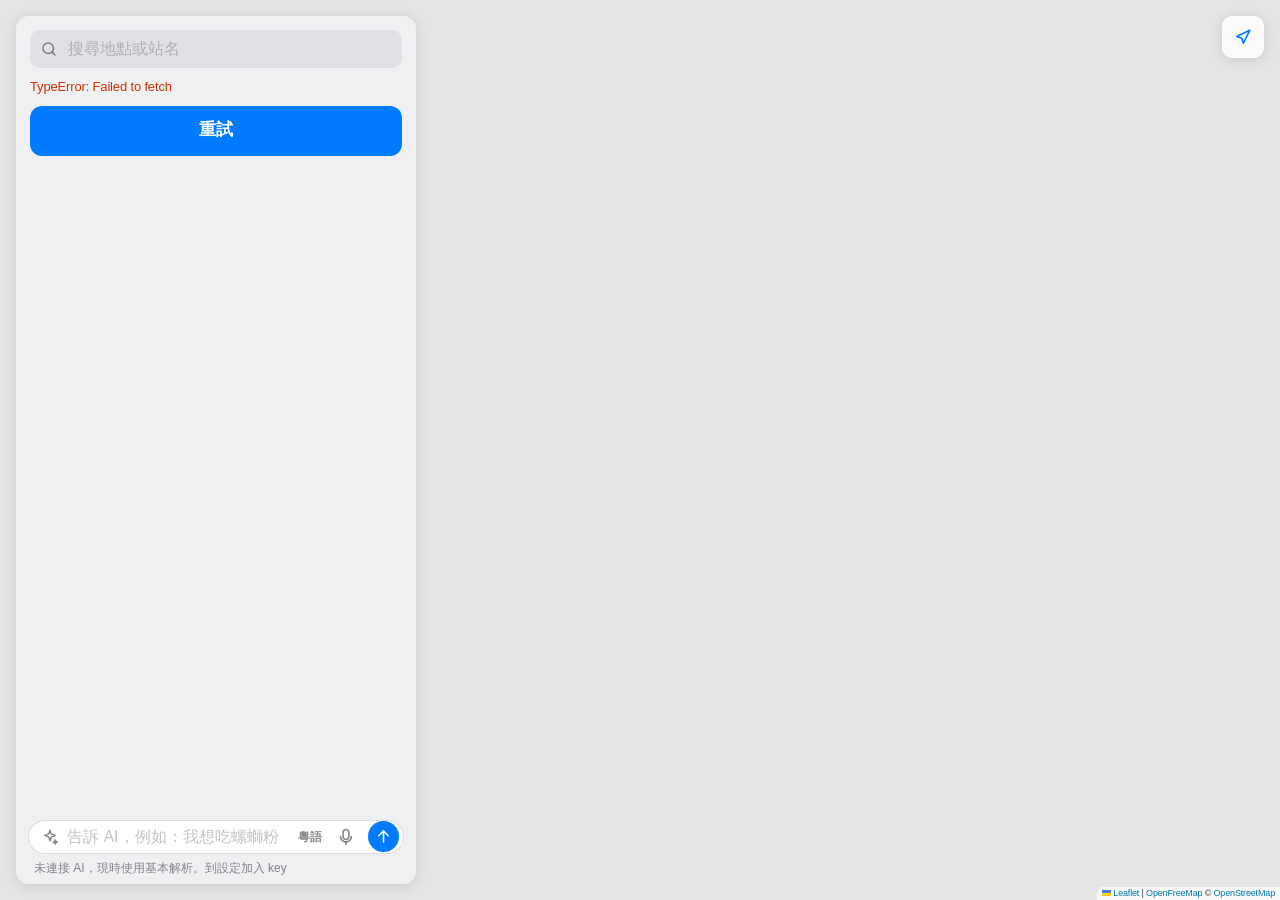
==== commit 8a033f92: "Lay the web app out like Apple Maps - Search moves into the bottom sheet, leaving the map uncovered " ====
--- a/web/index.html
+++ b/web/index.html
@@ -21,13 +21,13 @@
 <body>
   <div id="app">
     <div id="map"></div>
-    <section id="top"></section>
+    <button id="locate" aria-label="Show my location"></button>
     <section id="panel">
       <div id="grabber" role="slider" aria-label="Resize panel" aria-valuetext="half" tabindex="0"></div>
+      <div id="top"></div>
       <div id="sheet"></div>
       <div id="bottom"></div>
     </section>
-    <nav id="tabs" aria-label="Main"></nav>
   </div>
   <noscript>hktransport 需要 JavaScript。</noscript>
   <script src="vendor/leaflet.js"></script>
--- a/web/styles.css
+++ b/web/styles.css
@@ -35,26 +35,17 @@
 /* Frame */
 #app { position: fixed; inset: 0; overflow: hidden; }
 #map { position: absolute; inset: 0; background: #e4e6e4; z-index: 0; }
-#top { position: absolute; z-index: 20; top: calc(env(safe-area-inset-top) + 10px); left: 10px; right: 10px; display: flex; flex-direction: column; gap: 6px; }
+#top { flex: none; padding: 0 14px 8px; display: flex; flex-direction: column; gap: 8px; }
 #top:empty { display: none; }
-#panel { position: absolute; z-index: 10; left: 0; right: 0; bottom: var(--tabs-h); height: var(--panel-h); display: flex; flex-direction: column; background: var(--material); -webkit-backdrop-filter: var(--blur); backdrop-filter: var(--blur); border-radius: 14px 14px 0 0; box-shadow: 0 -1px 12px rgba(0, 0, 0, .14); transition: height .28s cubic-bezier(.2, .8, .2, 1); }
+#panel { position: absolute; z-index: 10; left: 0; right: 0; bottom: 0; height: var(--panel-h); display: flex; flex-direction: column; background: var(--material); -webkit-backdrop-filter: var(--blur); backdrop-filter: var(--blur); border-radius: 14px 14px 0 0; box-shadow: 0 -1px 12px rgba(0, 0, 0, .14); transition: height .28s cubic-bezier(.2, .8, .2, 1); }
 #panel.dragging { transition: none; }
 #grabber { flex: none; padding: 9px 0 7px; display: grid; place-items: center; touch-action: none; cursor: grab; }
 #grabber::before { content: ""; width: 36px; height: 5px; border-radius: 3px; background: var(--faint); }
-#sheet { flex: 1 1 0; min-height: 0; overflow-y: auto; -webkit-overflow-scrolling: touch; padding: 2px 14px 12px; display: flex; flex-direction: column; gap: 10px; }
+#sheet { flex: 1 1 0; min-height: 0; overflow-y: auto; -webkit-overflow-scrolling: touch; padding: 2px 14px calc(env(safe-area-inset-bottom) + 12px); display: flex; flex-direction: column; gap: 10px; }
 #sheet > * { flex: none; }
-#bottom { flex: none; padding: 6px 12px 8px; display: flex; flex-direction: column; gap: 6px; }
+#bottom { flex: none; padding: 6px 12px calc(env(safe-area-inset-bottom) + 8px); display: flex; flex-direction: column; gap: 6px; }
 #bottom:empty { display: none; }
-#tabs { position: absolute; z-index: 30; left: 0; right: 0; bottom: 0; display: flex; background: var(--bar); -webkit-backdrop-filter: var(--blur); backdrop-filter: var(--blur); border-top: .5px solid var(--line); padding-bottom: env(safe-area-inset-bottom); }
-#tabs button { flex: 1; padding: 7px 0 5px; display: flex; flex-direction: column; align-items: center; gap: 1px; color: var(--muted); font-size: 10px; font-weight: 500; letter-spacing: 0; }
-#tabs button[aria-current="page"] { color: var(--accent); }
-
-/* Pages without a map fill the screen. */
-#app.page { background: var(--bg); }
-#app.page #map { visibility: hidden; }
-#app.page #panel { background: var(--bg); -webkit-backdrop-filter: none; backdrop-filter: none; box-shadow: none; border-radius: 0; }
-#app.page #grabber { display: none; }
-#app.page #sheet { padding-top: 10px; }
+#locate { position: absolute; z-index: 5; top: calc(env(safe-area-inset-top) + 12px); right: 12px; width: 42px; height: 42px; display: grid; place-items: center; border-radius: 10px; color: var(--accent); background: var(--float); -webkit-backdrop-filter: var(--blur); backdrop-filter: var(--blur); box-shadow: var(--shadow); }
 
 /* Helpers */
 .row { display: flex; align-items: center; gap: 8px; }
@@ -71,7 +62,7 @@
 .page-title { font-size: 34px; font-weight: 700; letter-spacing: -.02em; line-height: 1.15; margin: 4px 2px 6px; }
 
 /* Search */
-.search-card { background: var(--float); -webkit-backdrop-filter: var(--blur); backdrop-filter: var(--blur); border-radius: var(--radius); box-shadow: var(--shadow); padding: 4px 6px 4px 12px; display: flex; align-items: center; gap: 8px; }
+.search-card { background: var(--surface); border-radius: var(--radius); padding: 2px 6px 2px 12px; display: flex; align-items: center; gap: 8px; }
 .places { flex: 1; min-width: 0; display: grid; grid-template-columns: 14px 1fr; align-items: center; column-gap: 10px; }
 .places .rail { grid-row: 1 / 4; grid-column: 1; align-self: stretch; display: flex; flex-direction: column; align-items: center; justify-content: center; padding: 14px 0; }
 .places .rail i { width: 10px; height: 10px; border-radius: 50%; border: 2.5px solid var(--accent); flex: none; }
@@ -79,8 +70,20 @@
 .places .rail b { flex: 1; width: 2px; margin: 3px 0; background: repeating-linear-gradient(var(--faint) 0 3px, transparent 3px 6px); }
 .places .place { grid-column: 2; display: flex; align-items: center; height: 42px; }
 .places hr { grid-column: 2; width: 100%; border: 0; height: 1px; margin: 0; background: var(--line); }
-.search-card.single { padding: 0 4px 0 12px; height: 46px; }
-#app.page .search-card.single { background: var(--raised); -webkit-backdrop-filter: none; backdrop-filter: none; box-shadow: none; height: 38px; border-radius: var(--radius-sm); }
+.search-card.single { background: var(--raised); padding: 0 4px 0 10px; height: 38px; border-radius: var(--radius-sm); flex: 1; min-width: 0; }
+.search-card.single .icon-button { width: 32px; height: 32px; }
+.round { width: 30px; height: 30px; flex: none; display: grid; place-items: center; border-radius: 50%; background: var(--raised); color: var(--muted); }
+.view-title { font-size: 28px; font-weight: 700; letter-spacing: -.02em; line-height: 1.15; }
+
+/* Home */
+.shortcuts { display: grid; grid-template-columns: repeat(4, 1fr); gap: 8px; background: var(--surface); border-radius: var(--radius); padding: 12px 4px; }
+.shortcuts button { display: flex; flex-direction: column; align-items: center; gap: 5px; font-size: 12px; }
+.shortcuts i { width: 46px; height: 46px; border-radius: 50%; display: grid; place-items: center; color: #fff; background: var(--accent); }
+.section { font-size: 15px; font-weight: 600; margin: 4px 2px -2px; display: flex; justify-content: space-between; align-items: baseline; }
+.list { background: var(--surface); border-radius: var(--radius); overflow: hidden; }
+.list button.item { width: 100%; display: flex; align-items: center; gap: 11px; padding: 10px 13px; text-align: left; }
+.list button.item + button.item { box-shadow: inset 0 .5px 0 var(--line); }
+.list .dot { width: 30px; height: 30px; flex: none; border-radius: 50%; display: grid; place-items: center; color: var(--muted); background: var(--raised); }
 .icon-button { width: 38px; height: 38px; flex: none; display: grid; place-items: center; border-radius: 50%; color: var(--muted); }
 .icon-button.on { color: var(--accent); }
 .go { width: 38px; height: 38px; flex: none; display: grid; place-items: center; border-radius: 50%; background: var(--accent); color: var(--on-accent); }
@@ -96,7 +99,6 @@
 
 /* History */
 .history { display: flex; align-items: center; gap: 8px; font-size: 13px; }
-#top .history { background: var(--float); -webkit-backdrop-filter: var(--blur); backdrop-filter: var(--blur); border-radius: var(--radius); box-shadow: var(--shadow); padding: 7px 10px; }
 .history .list { display: flex; gap: 6px; flex: 1; min-width: 0; overflow: hidden; }
 .history .list.open { flex-wrap: wrap; }
 .history .chip { background: var(--raised); border-radius: 14px; padding: 3px 10px; white-space: nowrap; flex: none; }
@@ -158,17 +160,15 @@
 .pin.end { width: 22px; height: 22px; margin: -11px 0 0 -11px; border-radius: 7px; }
 .me { width: 20px; height: 20px; margin: -10px 0 0 -10px; border-radius: 50%; background: #2f7bf6; border: 3px solid #fff; box-shadow: 0 0 0 7px rgba(47, 123, 246, .2), 0 1px 4px rgba(0, 0, 0, .4); }
 .leaflet-container { font: inherit; }
-.leaflet-bottom { bottom: calc(var(--tabs-h) + var(--panel-h)); transition: bottom .28s; }
+.leaflet-bottom { bottom: var(--panel-h); transition: bottom .28s; }
 .leaflet-control-attribution { font-size: 9px; background: rgba(255, 255, 255, .7) !important; color: #444; border-radius: 6px 0 0 0; }
 
-/* Wider screens: one floating column beside the map. */
+/* Wider screens: the same panel floats beside the map. */
 @media (min-width: 820px) {
-  #top { left: 16px; right: auto; width: 400px; top: 16px; }
-  #panel, #app.page #panel { left: 16px; right: auto; width: 400px; top: calc(var(--top-h) + 24px); bottom: calc(var(--tabs-h) + 24px); height: auto; border-radius: var(--radius); box-shadow: var(--shadow); background: var(--material); -webkit-backdrop-filter: var(--blur); backdrop-filter: var(--blur); }
+  #panel { left: 16px; right: auto; width: 400px; top: 16px; bottom: 16px; height: auto; border-radius: var(--radius); box-shadow: var(--shadow); }
   #grabber { display: none; }
-  #sheet { padding-top: 12px; }
-  #tabs { left: 16px; right: auto; bottom: 16px; width: 400px; border-radius: var(--radius); border: 0; box-shadow: var(--shadow); padding-bottom: 0; }
-  #app.page #map { visibility: visible; }
+  #top { padding-top: 14px; }
   .leaflet-bottom { bottom: 0; }
-  .nav-banner { left: 432px; right: 16px; top: 16px; }
+  .nav-banner { left: 432px; right: 70px; top: 16px; }
+  #locate { top: 16px; right: 16px; }
 }
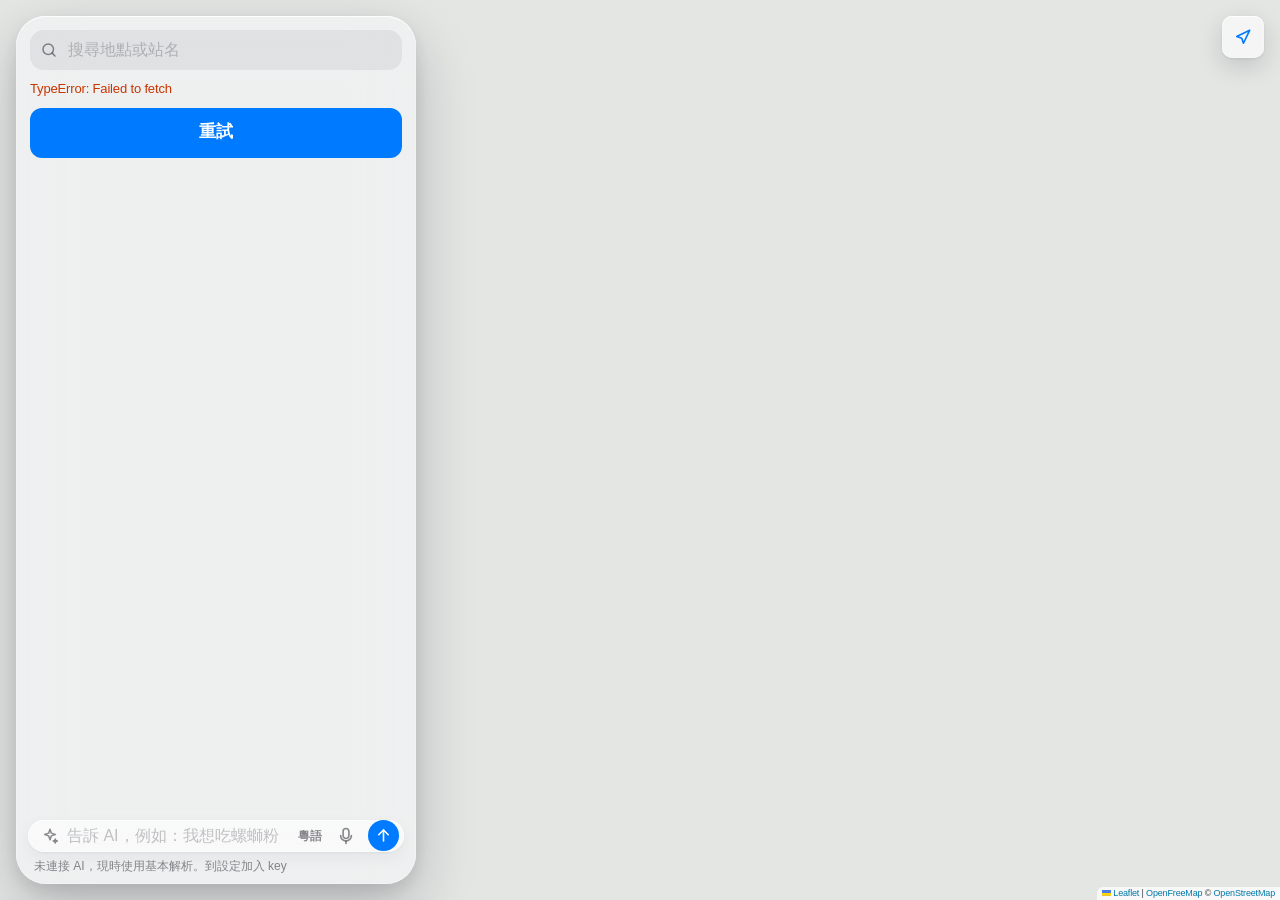
==== commit 69dc9c14: "Let the whole sheet drag and add MapTiler maps Only the small handle could resize the sheet, so a ro" ====
--- a/web/index.html
+++ b/web/index.html
@@ -10,7 +10,7 @@
   <meta name="apple-mobile-web-app-capable" content="yes">
   <meta name="apple-mobile-web-app-status-bar-style" content="default">
   <meta name="apple-mobile-web-app-title" content="hktransport">
-  <meta http-equiv="Content-Security-Policy" content="default-src 'self'; script-src 'self'; style-src 'self' 'unsafe-inline'; img-src 'self' data: blob:; connect-src 'self' https://tiles.openfreemap.org https://data.hkbus.app https://hkbus.github.io https://data.etabus.gov.hk https://rt.data.gov.hk https://data.etagmb.gov.hk https://www.map.gov.hk https://photon.komoot.io https://api.deepseek.com; worker-src 'self' blob:; manifest-src 'self'; base-uri 'none'; form-action 'none'">
+  <meta http-equiv="Content-Security-Policy" content="default-src 'self'; script-src 'self'; style-src 'self' 'unsafe-inline'; img-src 'self' data: blob:; connect-src 'self' https://api.maptiler.com https://tiles.openfreemap.org https://data.hkbus.app https://hkbus.github.io https://data.etabus.gov.hk https://rt.data.gov.hk https://data.etagmb.gov.hk https://www.map.gov.hk https://photon.komoot.io https://api.deepseek.com; worker-src 'self' blob:; manifest-src 'self'; base-uri 'none'; form-action 'none'">
   <link rel="manifest" href="manifest.webmanifest">
   <link rel="icon" href="icon-192.png">
   <link rel="apple-touch-icon" href="apple-touch-icon.png">
--- a/web/styles.css
+++ b/web/styles.css
@@ -4,9 +4,15 @@
   --bg: #f2f2f7; --surface: #ffffff; --raised: rgba(118, 118, 128, .12); --ink: #000000;
   --muted: rgba(60, 60, 67, .6); --faint: rgba(60, 60, 67, .3); --line: rgba(60, 60, 67, .18);
   --accent: #007aff; --on-accent: #ffffff; --live: #248a3d; --warn: #c93400; --danger: #ff3b30; --ai: #8944ab;
-  --ai-soft: rgba(175, 82, 222, .1); --material: rgba(242, 242, 247, .78); --bar: rgba(249, 249, 249, .82);
-  --float: rgba(255, 255, 255, .82); --selected: #ffffff; --blur: saturate(180%) blur(22px);
-  --shadow: 0 2px 14px rgba(0, 0, 0, .12);
+  --ai-soft: rgba(175, 82, 222, .1); --material: rgba(246, 246, 250, .58); --tile: rgba(255, 255, 255, .62);
+  --float: rgba(255, 255, 255, .6); --selected: #ffffff; --blur: saturate(190%) blur(30px);
+  --rim: inset 0 1px 0 rgba(255, 255, 255, .85), inset 0 0 0 .5px rgba(255, 255, 255, .45);
+  --lift: 0 24px 60px rgba(15, 20, 30, .22), 0 6px 18px rgba(15, 20, 30, .1);
+  --shadow: 0 8px 24px rgba(15, 20, 30, .16), 0 1px 3px rgba(15, 20, 30, .08);
+  --tile-shadow: 0 1px 2px rgba(15, 20, 30, .05), 0 6px 16px rgba(15, 20, 30, .05);
+  --spring: linear(0, 0.046, 0.154, 0.29, 0.433, 0.567, 0.685, 0.783, 0.861, 0.919, 0.962, 0.991, 1.009, 1.019, 1.024, 1.025, 1.023, 1.02, 1.017, 1.013, 1.01, 1.007, 1.005, 1.003, 1.002, 1.001, 1);
+  --pop: linear(0, 0.052, 0.179, 0.346, 0.523, 0.69, 0.834, 0.948, 1.03, 1.084, 1.112, 1.12, 1.114, 1.099, 1.079, 1.058, 1.038, 1.02, 1.006, 0.996, 0.99, 0.987, 0.986, 0.986, 0.988, 0.99, 1);
+  --ease-out: cubic-bezier(.22, .8, .24, 1);
   --radius: 13px; --radius-sm: 10px; --panel-h: 46%; --tabs-h: 60px; --top-h: 120px;
 }
 @media (prefers-color-scheme: dark) {
@@ -14,8 +20,11 @@
     --bg: #000000; --surface: #1c1c1e; --raised: rgba(118, 118, 128, .24); --ink: #ffffff;
     --muted: rgba(235, 235, 245, .6); --faint: rgba(235, 235, 245, .3); --line: rgba(84, 84, 88, .55);
     --accent: #0a84ff; --live: #30d158; --warn: #ff9f0a; --danger: #ff453a; --ai: #bf5af2;
-    --ai-soft: rgba(191, 90, 242, .14); --material: rgba(18, 18, 20, .78); --bar: rgba(22, 22, 23, .82);
-    --float: rgba(44, 44, 46, .8); --selected: #636366; --shadow: 0 2px 14px rgba(0, 0, 0, .5);
+    --ai-soft: rgba(191, 90, 242, .14); --material: rgba(24, 24, 28, .56); --tile: rgba(255, 255, 255, .07);
+    --float: rgba(50, 50, 54, .55); --selected: #636366;
+    --rim: inset 0 1px 0 rgba(255, 255, 255, .16), inset 0 0 0 .5px rgba(255, 255, 255, .1);
+    --lift: 0 24px 60px rgba(0, 0, 0, .6), 0 6px 18px rgba(0, 0, 0, .35);
+    --shadow: 0 8px 24px rgba(0, 0, 0, .5), 0 1px 3px rgba(0, 0, 0, .3); --tile-shadow: 0 1px 2px rgba(0, 0, 0, .25);
   }
   .leaflet-container { background: #0e0e10; }
 }
@@ -34,18 +43,24 @@
 
 /* Frame */
 #app { position: fixed; inset: 0; overflow: hidden; }
-#map { position: absolute; inset: 0; background: #e4e6e4; z-index: 0; }
+#map { position: absolute; inset: 0; background: #e4e6e4; z-index: 0; transition: transform .55s var(--ease-out), filter .55s var(--ease-out), border-radius .55s var(--ease-out); }
+/* Depth: with the sheet fully open the map recedes behind it. */
+#app.sheet-full #map { transform: scale(.94) translateY(-14px); filter: brightness(.72) saturate(.85); border-radius: 22px; overflow: hidden; }
+#app.sheet-full #locate { opacity: 0; transform: scale(.7); pointer-events: none; }
 #top { flex: none; padding: 0 14px 8px; display: flex; flex-direction: column; gap: 8px; }
 #top:empty { display: none; }
-#panel { position: absolute; z-index: 10; left: 0; right: 0; bottom: 0; height: var(--panel-h); display: flex; flex-direction: column; background: var(--material); -webkit-backdrop-filter: var(--blur); backdrop-filter: var(--blur); border-radius: 14px 14px 0 0; box-shadow: 0 -1px 12px rgba(0, 0, 0, .14); transition: height .28s cubic-bezier(.2, .8, .2, 1); }
+#panel { position: absolute; z-index: 10; left: 8px; right: 8px; bottom: calc(env(safe-area-inset-bottom) + 8px); height: var(--panel-h); display: flex; flex-direction: column; overflow: hidden; background: var(--material); -webkit-backdrop-filter: var(--blur); backdrop-filter: var(--blur); border-radius: 30px; box-shadow: var(--rim), var(--lift); transition: height .34s var(--ease-out); transition: height .62s var(--spring); will-change: height; }
 #panel.dragging { transition: none; }
+#panel.dragging { user-select: none; -webkit-user-select: none; }
+/* Vertical drags move the sheet until it is full; sideways swipes still scroll chips. */
+#top, #bottom, #app:not(.sheet-full) #sheet { touch-action: pan-x; }
 #grabber { flex: none; padding: 9px 0 7px; display: grid; place-items: center; touch-action: none; cursor: grab; }
 #grabber::before { content: ""; width: 36px; height: 5px; border-radius: 3px; background: var(--faint); }
-#sheet { flex: 1 1 0; min-height: 0; overflow-y: auto; -webkit-overflow-scrolling: touch; padding: 2px 14px calc(env(safe-area-inset-bottom) + 12px); display: flex; flex-direction: column; gap: 10px; }
+#sheet { flex: 1 1 0; min-height: 0; overflow-y: auto; -webkit-overflow-scrolling: touch; padding: 2px 14px 14px; display: flex; flex-direction: column; gap: 10px; }
 #sheet > * { flex: none; }
-#bottom { flex: none; padding: 6px 12px calc(env(safe-area-inset-bottom) + 8px); display: flex; flex-direction: column; gap: 6px; }
+#bottom { flex: none; padding: 6px 12px 10px; display: flex; flex-direction: column; gap: 6px; }
 #bottom:empty { display: none; }
-#locate { position: absolute; z-index: 5; top: calc(env(safe-area-inset-top) + 12px); right: 12px; width: 42px; height: 42px; display: grid; place-items: center; border-radius: 10px; color: var(--accent); background: var(--float); -webkit-backdrop-filter: var(--blur); backdrop-filter: var(--blur); box-shadow: var(--shadow); }
+#locate { position: absolute; z-index: 5; top: calc(env(safe-area-inset-top) + 12px); right: 12px; width: 42px; height: 42px; display: grid; place-items: center; border-radius: 10px; color: var(--accent); background: var(--float); -webkit-backdrop-filter: var(--blur); backdrop-filter: var(--blur); box-shadow: var(--rim), var(--shadow); transition: opacity .3s, transform .45s var(--pop); }
 
 /* Helpers */
 .row { display: flex; align-items: center; gap: 8px; }
@@ -62,7 +77,7 @@
 .page-title { font-size: 34px; font-weight: 700; letter-spacing: -.02em; line-height: 1.15; margin: 4px 2px 6px; }
 
 /* Search */
-.search-card { background: var(--surface); border-radius: var(--radius); padding: 2px 6px 2px 12px; display: flex; align-items: center; gap: 8px; }
+.search-card { background: var(--tile); box-shadow: var(--rim), var(--tile-shadow); border-radius: 18px; padding: 2px 6px 2px 12px; display: flex; align-items: center; gap: 8px; }
 .places { flex: 1; min-width: 0; display: grid; grid-template-columns: 14px 1fr; align-items: center; column-gap: 10px; }
 .places .rail { grid-row: 1 / 4; grid-column: 1; align-self: stretch; display: flex; flex-direction: column; align-items: center; justify-content: center; padding: 14px 0; }
 .places .rail i { width: 10px; height: 10px; border-radius: 50%; border: 2.5px solid var(--accent); flex: none; }
@@ -70,17 +85,18 @@
 .places .rail b { flex: 1; width: 2px; margin: 3px 0; background: repeating-linear-gradient(var(--faint) 0 3px, transparent 3px 6px); }
 .places .place { grid-column: 2; display: flex; align-items: center; height: 42px; }
 .places hr { grid-column: 2; width: 100%; border: 0; height: 1px; margin: 0; background: var(--line); }
-.search-card.single { background: var(--raised); padding: 0 4px 0 10px; height: 38px; border-radius: var(--radius-sm); flex: 1; min-width: 0; }
+.search-card.single { background: var(--raised); box-shadow: none; padding: 0 4px 0 10px; height: 40px; border-radius: 14px; flex: 1; min-width: 0; transition: background .25s, box-shadow .25s; }
+.search-card.single:focus-within { background: var(--tile); box-shadow: var(--rim), 0 0 0 2.5px color-mix(in srgb, var(--accent) 45%, transparent); }
 .search-card.single .icon-button { width: 32px; height: 32px; }
 .round { width: 30px; height: 30px; flex: none; display: grid; place-items: center; border-radius: 50%; background: var(--raised); color: var(--muted); }
 .view-title { font-size: 28px; font-weight: 700; letter-spacing: -.02em; line-height: 1.15; }
 
 /* Home */
-.shortcuts { display: grid; grid-template-columns: repeat(4, 1fr); gap: 8px; background: var(--surface); border-radius: var(--radius); padding: 12px 4px; }
+.shortcuts { display: grid; grid-template-columns: repeat(4, 1fr); gap: 8px; background: var(--tile); box-shadow: var(--rim), var(--tile-shadow); border-radius: 20px; padding: 13px 4px; }
 .shortcuts button { display: flex; flex-direction: column; align-items: center; gap: 5px; font-size: 12px; }
-.shortcuts i { width: 46px; height: 46px; border-radius: 50%; display: grid; place-items: center; color: #fff; background: var(--accent); }
+.shortcuts i { width: 46px; height: 46px; border-radius: 50%; display: grid; place-items: center; color: #fff; background: var(--accent); box-shadow: inset 0 1px 0 rgba(255, 255, 255, .35), 0 6px 14px color-mix(in srgb, var(--accent) 35%, transparent); }
 .section { font-size: 15px; font-weight: 600; margin: 4px 2px -2px; display: flex; justify-content: space-between; align-items: baseline; }
-.list { background: var(--surface); border-radius: var(--radius); overflow: hidden; }
+.list { background: var(--tile); box-shadow: var(--rim), var(--tile-shadow); border-radius: 20px; overflow: hidden; }
 .list button.item { width: 100%; display: flex; align-items: center; gap: 11px; padding: 10px 13px; text-align: left; }
 .list button.item + button.item { box-shadow: inset 0 .5px 0 var(--line); }
 .list .dot { width: 30px; height: 30px; flex: none; border-radius: 50%; display: grid; place-items: center; color: var(--muted); background: var(--raised); }
@@ -93,9 +109,11 @@
 .link { color: var(--accent); font-size: 15px; flex: none; }
 .back { display: flex; align-items: center; gap: 1px; color: var(--accent); font-size: 17px; margin-left: -6px; align-self: flex-start; }
 
-.segments { display: flex; background: var(--raised); border-radius: 9px; padding: 2px; gap: 2px; }
-.segments button { flex: 1; padding: 5px 4px; border-radius: 7px; font-size: 13px; font-weight: 500; color: var(--ink); white-space: nowrap; }
-.segments button[aria-pressed="true"] { background: var(--selected); font-weight: 600; box-shadow: 0 3px 8px rgba(0, 0, 0, .12), 0 3px 1px rgba(0, 0, 0, .04); }
+.segments { position: relative; display: flex; background: var(--raised); border-radius: 12px; padding: 2px; }
+/* The thumb slides between options rather than jumping. */
+.segments::before { content: ""; position: absolute; top: 2px; bottom: 2px; left: 2px; width: calc((100% - 4px) / var(--n)); border-radius: 10px; background: var(--selected); box-shadow: 0 3px 8px rgba(0, 0, 0, .12), 0 3px 1px rgba(0, 0, 0, .04); transform: translateX(calc(var(--i) * 100%)); transition: transform .45s var(--pop); }
+.segments button { position: relative; flex: 1 1 0; min-width: 0; padding: 6px 4px; font-size: 13px; font-weight: 500; color: var(--ink); white-space: nowrap; }
+.segments button[aria-pressed="true"] { font-weight: 600; }
 
 /* History */
 .history { display: flex; align-items: center; gap: 8px; font-size: 13px; }
@@ -104,14 +122,17 @@
 .history .chip { background: var(--raised); border-radius: 14px; padding: 3px 10px; white-space: nowrap; flex: none; }
 
 /* Cards */
-.card { background: var(--surface); border-radius: var(--radius); padding: 12px 14px; display: flex; flex-direction: column; gap: 10px; }
+.card { background: var(--tile); box-shadow: var(--rim), var(--tile-shadow); border-radius: 20px; padding: 13px 15px; display: flex; flex-direction: column; gap: 10px; transition: box-shadow .3s; }
+.card.open { box-shadow: var(--rim), var(--shadow); }
 .tap { text-align: left; width: 100%; display: block; color: inherit; }
 .minutes { font-size: 30px; font-weight: 700; letter-spacing: -.02em; font-variant-numeric: tabular-nums; line-height: 1; }
 .badge { display: inline-block; min-width: 30px; padding: 2px 8px; border-radius: 7px; font-size: 12.5px; font-weight: 700; text-align: center; color: #fff; white-space: nowrap; }
 .badge.dark { color: #15181c; }
 .chips { display: flex; flex-wrap: wrap; align-items: center; gap: 5px; color: var(--faint); }
 .walk { display: inline-flex; align-items: center; gap: 1px; font-size: 12.5px; color: var(--muted); }
-.pulse { width: 7px; height: 7px; border-radius: 50%; background: var(--live); box-shadow: 0 0 0 3px color-mix(in srgb, var(--live) 22%, transparent); flex: none; }
+.pulse { position: relative; width: 7px; height: 7px; border-radius: 50%; background: var(--live); flex: none; }
+.pulse::after { content: ""; position: absolute; inset: 0; border-radius: 50%; background: var(--live); animation: ripple 1.8s var(--ease-out) infinite; }
+@keyframes ripple { from { transform: scale(1); opacity: .6; } to { transform: scale(3.2); opacity: 0; } }
 .notice { color: var(--warn); font-size: 13px; }
 .status { display: flex; align-items: center; gap: 8px; font-size: 13px; color: var(--muted); }
 .spinner { width: 15px; height: 15px; border: 2px solid var(--line); border-top-color: var(--accent); border-radius: 50%; animation: spin .8s linear infinite; flex: none; }
@@ -134,10 +155,11 @@
 
 /* AI */
 /* Like the Messages text field, with the send button inside. */
-.field { display: flex; align-items: center; gap: 6px; height: 40px; padding: 0 4px 0 12px; background: var(--surface); border: .5px solid var(--line); border-radius: 20px; flex: 1; min-width: 0; }
+.field { display: flex; align-items: center; gap: 6px; height: 42px; padding: 0 5px 0 13px; background: var(--tile); box-shadow: var(--rim), var(--tile-shadow); border-radius: 21px; flex: 1; min-width: 0; transition: box-shadow .25s; }
+.field:focus-within { box-shadow: var(--rim), 0 0 0 2.5px color-mix(in srgb, var(--accent) 45%, transparent); }
 .field .go { width: 31px; height: 31px; }
 .field .icon-button { width: 32px; height: 32px; }
-.field.plain { background: var(--raised); border: 0; border-radius: var(--radius-sm); padding: 0 12px; flex: none; }
+.field.plain { background: var(--raised); box-shadow: none; border-radius: var(--radius-sm); padding: 0 12px; flex: none; }
 .reply { background: var(--ai-soft); border-radius: var(--radius-sm); padding: 9px 11px; font-size: 13.5px; display: flex; gap: 7px; color: var(--ink); }
 .reply svg { color: var(--ai); margin-top: 2px; }
 .area { background: var(--ai-soft); border-radius: var(--radius-sm); padding: 10px 12px; display: flex; flex-direction: column; gap: 9px; }
@@ -148,7 +170,7 @@
 .lang { font-size: 12px; font-weight: 600; color: var(--muted); flex: none; padding: 0 2px; }
 
 /* Map marks */
-.nav-banner { position: absolute; z-index: 25; top: calc(env(safe-area-inset-top) + 10px); left: 10px; right: 10px; background: rgba(28, 28, 30, .9); -webkit-backdrop-filter: var(--blur); backdrop-filter: var(--blur); color: #fff; border-radius: var(--radius); padding: 12px 14px; display: flex; align-items: center; gap: 10px; font-size: 15px; font-weight: 600; box-shadow: var(--shadow); }
+.nav-banner { animation: drop .6s var(--spring) both; position: absolute; z-index: 25; top: calc(env(safe-area-inset-top) + 10px); left: 10px; right: 10px; background: rgba(28, 28, 30, .72); -webkit-backdrop-filter: var(--blur); backdrop-filter: var(--blur); color: #fff; border-radius: 22px; padding: 13px 15px; display: flex; align-items: center; gap: 10px; font-size: 15px; font-weight: 600; box-shadow: inset 0 1px 0 rgba(255, 255, 255, .18), var(--lift); }
 .nav-banner button { background: rgba(255, 255, 255, .2); color: inherit; border-radius: 9px; padding: 6px 12px; font-size: 13px; font-weight: 600; flex: none; }
 .stop-label { background: var(--surface); color: var(--ink); border: 0; box-shadow: 0 1px 3px rgba(0, 0, 0, .18); font-size: 11.5px; font-weight: 500; padding: 1px 5px; border-radius: 5px; }
 .stop-label::before { display: none; }
@@ -160,15 +182,58 @@
 .pin.end { width: 22px; height: 22px; margin: -11px 0 0 -11px; border-radius: 7px; }
 .me { width: 20px; height: 20px; margin: -10px 0 0 -10px; border-radius: 50%; background: #2f7bf6; border: 3px solid #fff; box-shadow: 0 0 0 7px rgba(47, 123, 246, .2), 0 1px 4px rgba(0, 0, 0, .4); }
 .leaflet-container { font: inherit; }
-.leaflet-bottom { bottom: var(--panel-h); transition: bottom .28s; }
+.leaflet-bottom { bottom: calc(var(--panel-h) + 8px); transition: bottom .5s var(--ease-out); }
 .leaflet-control-attribution { font-size: 9px; background: rgba(255, 255, 255, .7) !important; color: #444; border-radius: 6px 0 0 0; }
 
 /* Wider screens: the same panel floats beside the map. */
 @media (min-width: 820px) {
-  #panel { left: 16px; right: auto; width: 400px; top: 16px; bottom: 16px; height: auto; border-radius: var(--radius); box-shadow: var(--shadow); }
+  #panel { left: 16px; right: auto; width: 400px; top: 16px; bottom: 16px; height: auto; }
+  #app.sheet-full #map { transform: none; filter: none; border-radius: 0; }
+  #app.sheet-full #locate { opacity: 1; transform: none; pointer-events: auto; }
   #grabber { display: none; }
+  #top, #bottom, #app:not(.sheet-full) #sheet { touch-action: auto; }
   #top { padding-top: 14px; }
   .leaflet-bottom { bottom: 0; }
   .nav-banner { left: 432px; right: 70px; top: 16px; }
   #locate { top: 16px; right: 16px; }
 }
+
+/* Motion */
+button { transition: transform .4s var(--pop), opacity .2s; }
+button:active:not(:disabled) { transform: scale(.95); transition-duration: .08s; }
+.card > .tap:active, .list button.item:active { transform: scale(.985); }
+.list button.item { transition: background .2s, transform .4s var(--pop); }
+.list button.item:active { background: var(--raised); }
+@keyframes rise { from { opacity: 0; transform: translateY(14px) scale(.98); } to { opacity: 1; transform: none; } }
+@keyframes from-right { from { opacity: 0; transform: translateX(26px); } to { opacity: 1; transform: none; } }
+@keyframes from-left { from { opacity: 0; transform: translateX(-26px); } to { opacity: 1; transform: none; } }
+@keyframes drop { from { opacity: 0; transform: translateY(-24px) scale(.96); } to { opacity: 1; transform: none; } }
+@keyframes shimmer { from { background-position: 180% 0; } to { background-position: -80% 0; } }
+@keyframes breathe { 0%, 100% { box-shadow: 0 0 0 0 color-mix(in srgb, var(--danger) 40%, transparent); } 50% { box-shadow: 0 0 0 7px transparent; } }
+@keyframes draw { from { stroke-dashoffset: 1; } to { stroke-dashoffset: 0; } }
+@keyframes pop-in { from { opacity: 0; transform: scale(.2); } to { opacity: 1; transform: none; } }
+
+#top.view-forward, #sheet.view-forward { animation: from-right .46s var(--ease-out) both; }
+#top.view-back, #sheet.view-back { animation: from-left .46s var(--ease-out) both; }
+#sheet.stagger > * { animation: rise .56s var(--ease-out) both; animation-delay: calc(var(--i, 0) * 55ms); }
+.reveal > .timeline .leg, .reveal > .primary { animation: rise .5s var(--ease-out) both; animation-delay: calc(var(--i, 0) * 70ms + 40ms); }
+.eta-box { animation: rise .42s var(--ease-out) both; }
+.eta-box + .eta-box { animation-delay: 60ms; }
+.reply, .area { animation: rise .5s var(--ease-out) both; }
+#mic.listening { border-radius: 50%; animation: breathe 1.4s ease-in-out infinite; }
+
+.skeleton { height: 96px; border-radius: 20px; background: linear-gradient(100deg, var(--raised) 30%, var(--tile) 50%, var(--raised) 70%); background-size: 220% 100%; animation: shimmer 1.5s linear infinite; }
+.skeleton + .skeleton { opacity: .7; }
+.skeleton + .skeleton + .skeleton { opacity: .4; }
+
+#map.entering .route-line { stroke-dasharray: 1; animation: draw .95s var(--ease-out) both; }
+#map.entering .stop-dot { transform-box: fill-box; transform-origin: center; animation: pop-in .5s var(--pop) both; animation-delay: calc(var(--i, 0) * 45ms + 250ms); }
+#map.entering .pin, #map.entering .route-chip { animation: pop-in .55s var(--pop) both; }
+.pin { transition: transform .4s var(--pop); }
+
+@media (prefers-reduced-motion: reduce) {
+  *, *::before, *::after { animation: none !important; transition: none !important; }
+}
+
+/* Their field shows focus, so the input itself does not need a second ring. */
+input:focus-visible { outline: none; }
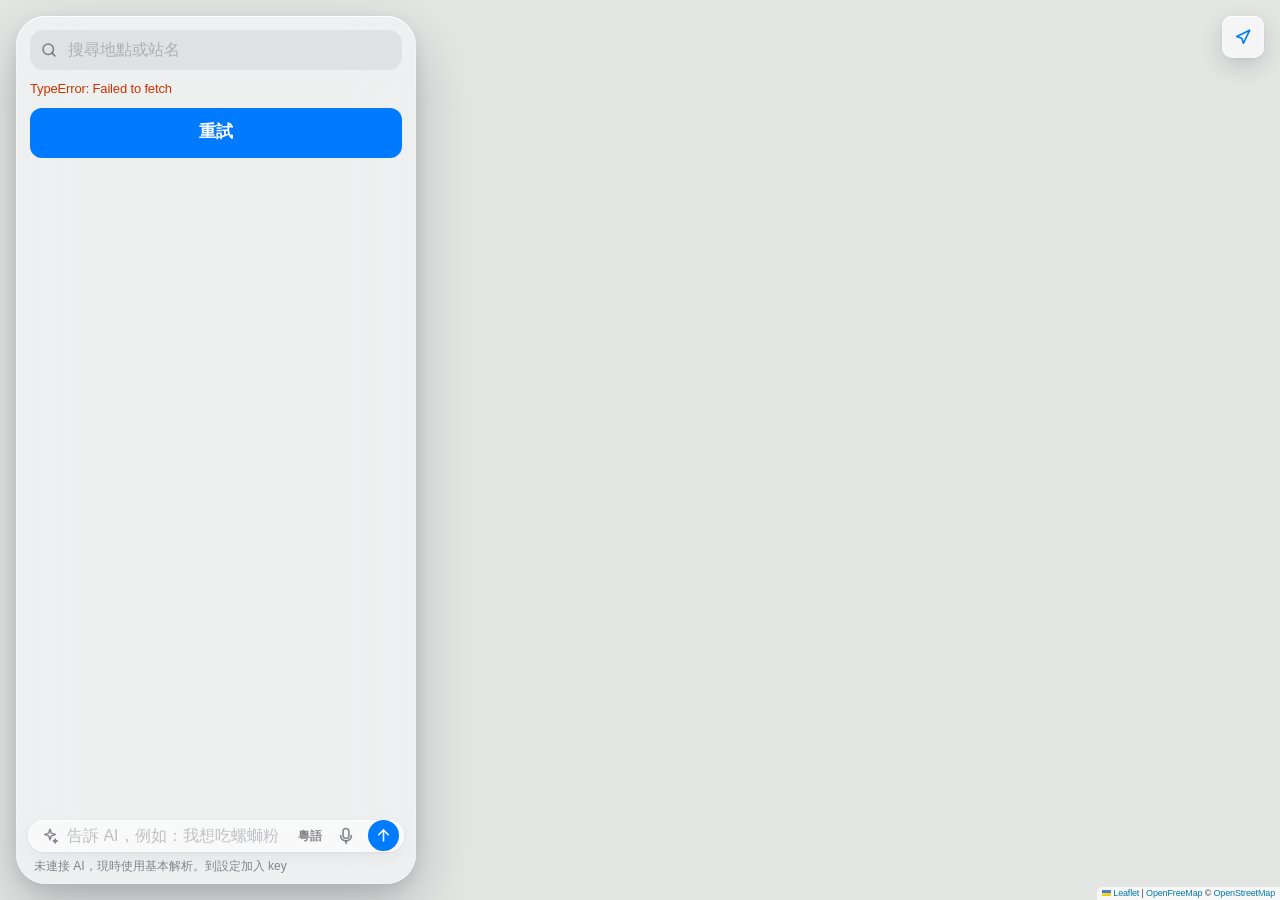
==== commit d372dfe8: "Use Google maps and places within the free allowance Replace the unused MapTiler option with Google." ====
--- a/web/index.html
+++ b/web/index.html
@@ -10,7 +10,7 @@
   <meta name="apple-mobile-web-app-capable" content="yes">
   <meta name="apple-mobile-web-app-status-bar-style" content="default">
   <meta name="apple-mobile-web-app-title" content="hktransport">
-  <meta http-equiv="Content-Security-Policy" content="default-src 'self'; script-src 'self'; style-src 'self' 'unsafe-inline'; img-src 'self' data: blob:; connect-src 'self' https://api.maptiler.com https://tiles.openfreemap.org https://data.hkbus.app https://hkbus.github.io https://data.etabus.gov.hk https://rt.data.gov.hk https://data.etagmb.gov.hk https://www.map.gov.hk https://photon.komoot.io https://api.deepseek.com; worker-src 'self' blob:; manifest-src 'self'; base-uri 'none'; form-action 'none'">
+  <meta http-equiv="Content-Security-Policy" content="default-src 'self'; script-src 'self' https://maps.googleapis.com https://maps.gstatic.com; style-src 'self' 'unsafe-inline' https://fonts.googleapis.com; font-src 'self' https://fonts.gstatic.com; img-src 'self' data: blob: https://*.googleapis.com https://*.gstatic.com https://*.google.com https://*.googleusercontent.com; frame-src https://*.google.com; connect-src 'self' https://*.googleapis.com https://*.google.com https://*.gstatic.com data: blob: https://tiles.openfreemap.org https://data.hkbus.app https://hkbus.github.io https://data.etabus.gov.hk https://rt.data.gov.hk https://data.etagmb.gov.hk https://www.map.gov.hk https://photon.komoot.io https://api.deepseek.com; worker-src 'self' blob:; manifest-src 'self'; base-uri 'none'; form-action 'none'">
   <link rel="manifest" href="manifest.webmanifest">
   <link rel="icon" href="icon-192.png">
   <link rel="apple-touch-icon" href="apple-touch-icon.png">
--- a/web/styles.css
+++ b/web/styles.css
@@ -180,6 +180,15 @@
 .pin { width: 28px; height: 28px; margin: -14px 0 0 -14px; border-radius: 50%; border: 2.5px solid #fff; display: grid; place-items: center; color: #fff; font-size: 13px; font-weight: 700; box-shadow: 0 2px 6px rgba(0, 0, 0, .35); }
 .pin.start { width: 18px; height: 18px; margin: -9px 0 0 -9px; background: #fff; border: 5px solid #007aff; }
 .pin.end { width: 22px; height: 22px; margin: -11px 0 0 -11px; border-radius: 7px; }
+.g-anchor { width: 0; height: 0; }
+.g-stop { display: flex; align-items: center; gap: 4px; width: max-content; transform: translate(-6px, -50%); }
+.g-dot { width: 12px; height: 12px; flex: none; box-sizing: border-box; border-radius: 50%; background: #fff; border: 2.5px solid; }
+.g-pick { width: 14px; height: 14px; margin: -7px 0 0 -7px; box-sizing: border-box; border-radius: 50%; border: 2px solid #fff; cursor: pointer; }
+.g-pick.rail { width: 20px; height: 20px; margin: -10px 0 0 -10px; }
+#map.entering .g-dot { animation: pop-in .5s var(--pop) both; animation-delay: calc(var(--i, 0) * 45ms + 250ms); }
+/* Google's logo and terms must stay visible, so they ride above the sheet. */
+.gm-style a[href*="maps.google"] { display: inline-block !important; }
+.gm-style a[href*="maps.google"], .gm-style .gm-style-cc { transform: translateY(calc(-1 * var(--panel-h) - 8px - env(safe-area-inset-bottom))); transition: transform .5s var(--ease-out); }
 .me { width: 20px; height: 20px; margin: -10px 0 0 -10px; border-radius: 50%; background: #2f7bf6; border: 3px solid #fff; box-shadow: 0 0 0 7px rgba(47, 123, 246, .2), 0 1px 4px rgba(0, 0, 0, .4); }
 .leaflet-container { font: inherit; }
 .leaflet-bottom { bottom: calc(var(--panel-h) + 8px); transition: bottom .5s var(--ease-out); }
@@ -191,6 +200,7 @@
   #app.sheet-full #map { transform: none; filter: none; border-radius: 0; }
   #app.sheet-full #locate { opacity: 1; transform: none; pointer-events: auto; }
   #grabber { display: none; }
+  .gm-style a[href*="maps.google"], .gm-style .gm-style-cc { transform: none; }
   #top, #bottom, #app:not(.sheet-full) #sheet { touch-action: auto; }
   #top { padding-top: 14px; }
   .leaflet-bottom { bottom: 0; }
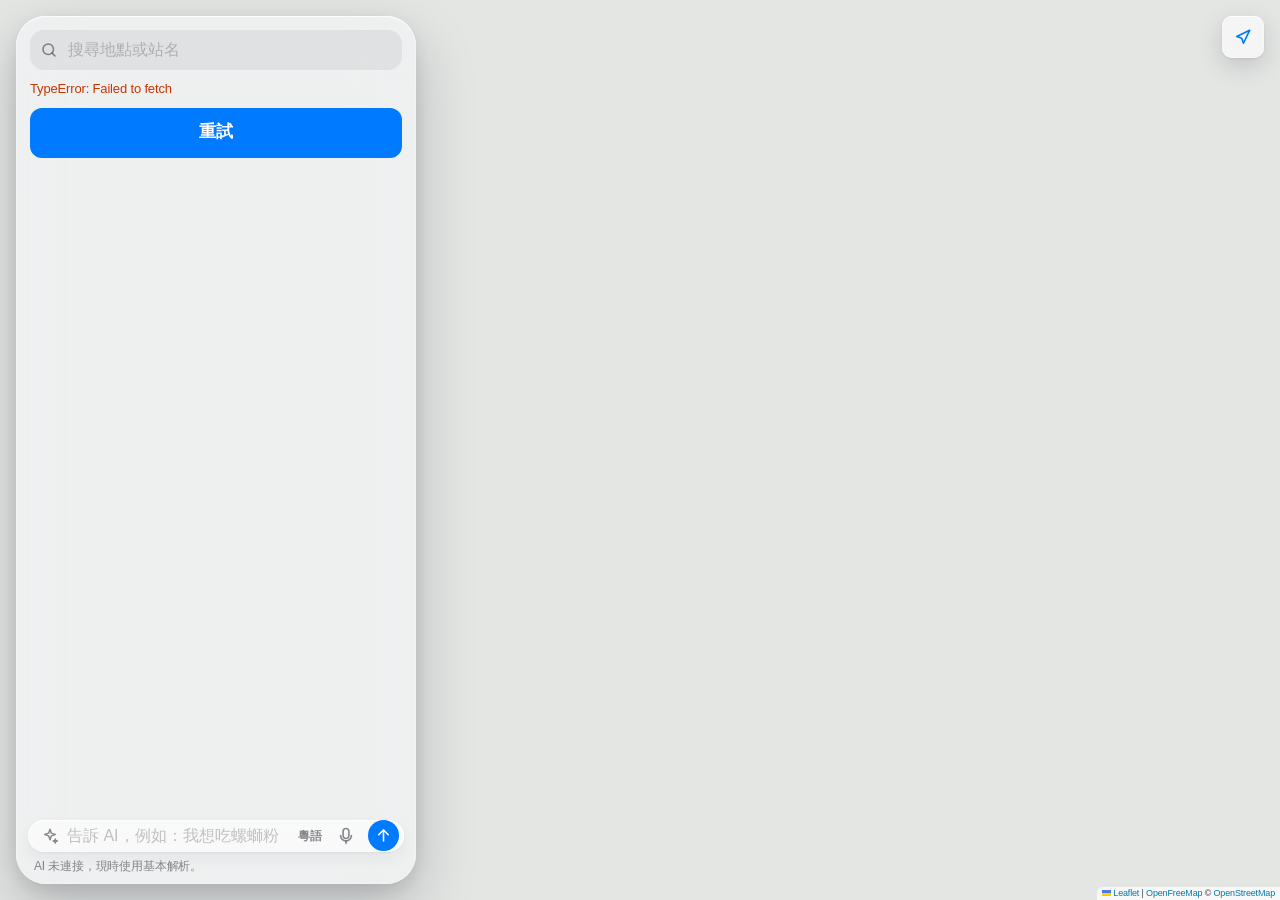
==== commit 354084af: "Rework settings and remove the API key entry The AI only runs through the server now, so the key fie" ====
--- a/web/index.html
+++ b/web/index.html
@@ -10,7 +10,7 @@
   <meta name="apple-mobile-web-app-capable" content="yes">
   <meta name="apple-mobile-web-app-status-bar-style" content="default">
   <meta name="apple-mobile-web-app-title" content="hktransport">
-  <meta http-equiv="Content-Security-Policy" content="default-src 'self'; script-src 'self' https://maps.googleapis.com https://maps.gstatic.com; style-src 'self' 'unsafe-inline' https://fonts.googleapis.com; font-src 'self' https://fonts.gstatic.com; img-src 'self' data: blob: https://*.googleapis.com https://*.gstatic.com https://*.google.com https://*.googleusercontent.com; frame-src https://*.google.com; connect-src 'self' https://*.googleapis.com https://*.google.com https://*.gstatic.com data: blob: https://tiles.openfreemap.org https://data.hkbus.app https://hkbus.github.io https://data.etabus.gov.hk https://rt.data.gov.hk https://data.etagmb.gov.hk https://www.map.gov.hk https://photon.komoot.io https://api.deepseek.com; worker-src 'self' blob:; manifest-src 'self'; base-uri 'none'; form-action 'none'">
+  <meta http-equiv="Content-Security-Policy" content="default-src 'self'; script-src 'self' https://maps.googleapis.com https://maps.gstatic.com; style-src 'self' 'unsafe-inline' https://fonts.googleapis.com; font-src 'self' https://fonts.gstatic.com; img-src 'self' data: blob: https://*.googleapis.com https://*.gstatic.com https://*.google.com https://*.googleusercontent.com; frame-src https://*.google.com; connect-src 'self' https://*.googleapis.com https://*.google.com https://*.gstatic.com data: blob: https://tiles.openfreemap.org https://data.hkbus.app https://hkbus.github.io https://data.etabus.gov.hk https://rt.data.gov.hk https://data.etagmb.gov.hk https://www.map.gov.hk https://photon.komoot.io; worker-src 'self' blob:; manifest-src 'self'; base-uri 'none'; form-action 'none'">
   <link rel="manifest" href="manifest.webmanifest">
   <link rel="icon" href="icon-192.png">
   <link rel="apple-touch-icon" href="apple-touch-icon.png">
--- a/web/styles.css
+++ b/web/styles.css
@@ -180,6 +180,26 @@
 .pin { width: 28px; height: 28px; margin: -14px 0 0 -14px; border-radius: 50%; border: 2.5px solid #fff; display: grid; place-items: center; color: #fff; font-size: 13px; font-weight: 700; box-shadow: 0 2px 6px rgba(0, 0, 0, .35); }
 .pin.start { width: 18px; height: 18px; margin: -9px 0 0 -9px; background: #fff; border: 5px solid #007aff; }
 .pin.end { width: 22px; height: 22px; margin: -11px 0 0 -11px; border-radius: 7px; }
+.settings { display: flex; flex-direction: column; gap: 6px; }
+.settings h2 { margin: 6px 0 0 14px; font-size: 13px; font-weight: 600; color: var(--muted); }
+.setting { display: flex; flex-direction: column; gap: 7px; font-size: 15px; }
+.setting.inline { flex-direction: row; align-items: center; justify-content: space-between; min-height: 28px; }
+.setting + .setting { padding-top: 10px; box-shadow: inset 0 .5px 0 var(--line); }
+.settings .ok { color: #30d158; font-weight: 600; }
+.settings .danger { color: #ff453a; font-size: 15px; }
+.settings .danger:disabled { color: var(--faint); }
+.about summary { font-size: 15px; cursor: pointer; list-style: none; display: flex; justify-content: space-between; }
+.about summary::-webkit-details-marker { display: none; }
+.about summary::after { content: "›"; color: var(--faint); font-size: 19px; line-height: 1; transition: transform .3s var(--ease-out); }
+.about[open] summary::after { transform: rotate(90deg); }
+.about > div { margin-top: 7px; line-height: 1.45; }
+.about + .about { padding-top: 10px; box-shadow: inset 0 .5px 0 var(--line); }
+.shop-facts { display: flex; flex-wrap: wrap; align-items: center; gap: 2px 7px; margin-top: 2px; color: var(--muted, inherit); }
+.shop-facts .stars { color: #ff9f0a; font-weight: 700; }
+.shop-facts .open { color: #30d158; font-weight: 600; }
+.shop-facts .shut { color: #ff453a; font-weight: 600; }
+.shop-links { display: flex; flex-wrap: wrap; gap: 4px 14px; margin-top: 5px; }
+.shop-links a { color: #2f7bf6; text-decoration: none; }
 .g-anchor { width: 0; height: 0; }
 .g-stop { display: flex; align-items: center; gap: 4px; width: max-content; transform: translate(-6px, -50%); }
 .g-dot { width: 12px; height: 12px; flex: none; box-sizing: border-box; border-radius: 50%; background: #fff; border: 2.5px solid; }
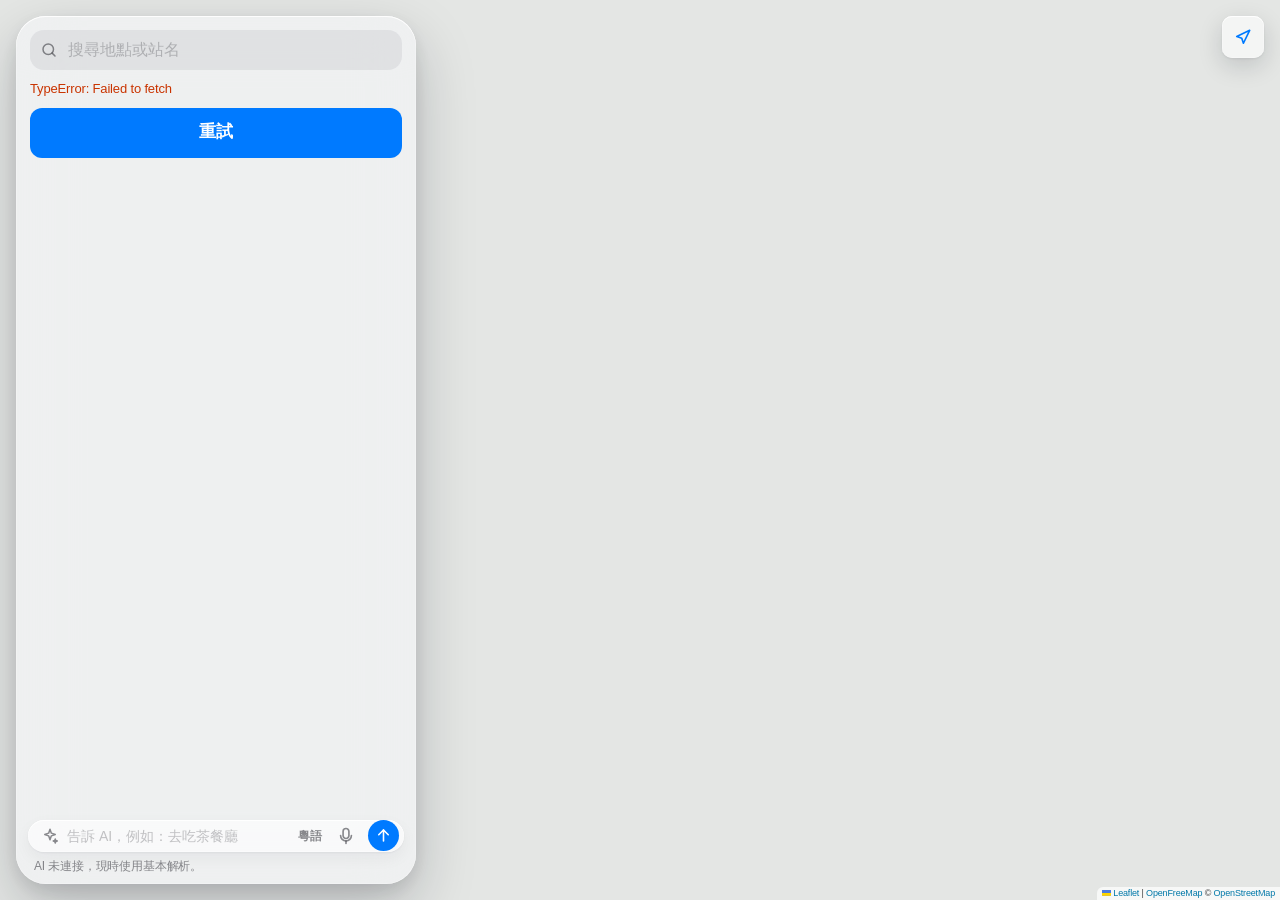
==== commit ca2ffdab: "Keep shops on Google's free embedded map after the map loads run out Co-Authored-By: Claude Opus 5.5" ====
--- a/web/index.html
+++ b/web/index.html
@@ -21,6 +21,7 @@
 <body>
   <div id="app">
     <div id="map"></div>
+    <div id="embed-map" hidden><iframe title="Google Maps" allowfullscreen referrerpolicy="no-referrer-when-downgrade"></iframe></div>
     <button id="locate" aria-label="Show my location"></button>
     <section id="panel">
       <div id="grabber" role="slider" aria-label="Resize panel" aria-valuetext="half" tabindex="0"></div>
--- a/web/styles.css
+++ b/web/styles.css
@@ -116,10 +116,16 @@
 .segments button[aria-pressed="true"] { font-weight: 600; }
 
 /* History */
-.history { display: flex; align-items: center; gap: 8px; font-size: 13px; }
-.history .list { display: flex; gap: 6px; flex: 1; min-width: 0; overflow: hidden; }
-.history .list.open { flex-wrap: wrap; }
-.history .chip { background: var(--raised); border-radius: 14px; padding: 3px 10px; white-space: nowrap; flex: none; }
+#chat-input::placeholder { font-size: 14px; }
+.history { display: flex; align-items: center; gap: 6px; font-size: 13px; }
+.history .past { display: flex; gap: 7px; flex: 1; min-width: 0; padding: 3px 14px 3px 1px; overflow-x: auto; scrollbar-width: none; -webkit-mask-image: linear-gradient(90deg, #000 calc(100% - 18px), transparent); mask-image: linear-gradient(90deg, #000 calc(100% - 18px), transparent); }
+.history .past::-webkit-scrollbar { display: none; }
+.history .past.open { flex-wrap: wrap; overflow: visible; -webkit-mask-image: none; mask-image: none; }
+.history .chip { display: inline-flex; align-items: center; gap: 5px; flex: none; height: 32px; padding: 0 12px 0 9px; border-radius: 16px; background: var(--tile); box-shadow: var(--rim), var(--tile-shadow); color: var(--ink); white-space: nowrap; transition: transform .35s var(--pop), background .2s; animation: rise .42s var(--ease-out) both; animation-delay: calc(var(--i, 0) * 35ms); }
+.history .chip svg { flex: none; color: var(--muted); }
+.history .chip:active, .history .pill:active { transform: scale(.94); background: var(--raised); }
+.history .pill { flex: none; height: 32px; min-width: 32px; padding: 0 9px; display: inline-grid; place-items: center; border-radius: 16px; background: var(--raised); color: var(--muted); font-weight: 600; transition: transform .35s var(--pop), background .2s; }
+.history .round-pill { padding: 0; }
 
 /* Cards */
 .card { background: var(--tile); box-shadow: var(--rim), var(--tile-shadow); border-radius: 20px; padding: 13px 15px; display: flex; flex-direction: column; gap: 10px; transition: box-shadow .3s; }
@@ -200,8 +206,50 @@
 .shop-facts .shut { color: #ff453a; font-weight: 600; }
 .shop-links { display: flex; flex-wrap: wrap; gap: 4px 14px; margin-top: 5px; }
 .shop-links a { color: #2f7bf6; text-decoration: none; }
+.bus-marker { position: relative; width: 0; height: 0; pointer-events: none; perspective: 420px; perspective-origin: 0 0; animation: bus-in .45s ease-out both; }
+@keyframes bus-in { from { opacity: 0; } }
+.bus3d { --l: 42px; --w: 16px; --h: 25px; --body: #e2231a; --glass: #16324a; position: absolute; left: 0; top: 0; width: 0; height: 0; transform-style: preserve-3d; transform: translateY(-8px) rotateX(56deg) rotateZ(var(--heading, 0deg)); transition: transform .9s var(--ease-out); }
+.bus3d.minibus { --l: 30px; --w: 15px; --h: 15px; }
+.bus3d i { position: absolute; display: block; box-sizing: border-box; }
+.bus3d .f-shadow { left: calc(var(--w) / -2 - 5px); top: calc(var(--l) / -2 - 5px); width: calc(var(--w) + 10px); height: calc(var(--l) + 10px); border-radius: 9px; background: rgba(0, 0, 0, .42); filter: blur(4px); }
+.bus3d .f-top { left: calc(var(--w) / -2); top: calc(var(--l) / -2); width: var(--w); height: var(--l); border-radius: 3px; transform: translateZ(var(--h)); background: linear-gradient(90deg, rgba(255, 255, 255, .2), rgba(255, 255, 255, .52) 50%, rgba(255, 255, 255, .2)), var(--body); }
+.bus3d .f-front, .bus3d .f-back { left: calc(var(--w) / -2); top: calc(var(--h) / -2); width: var(--w); height: var(--h); }
+.bus3d .f-left, .bus3d .f-right { left: calc(var(--l) / -2); top: calc(var(--h) / -2); width: var(--l); height: var(--h); }
+/* Every side stands up with its top edge on the road, so its gradients run from the road upwards. */
+.bus3d .f-front { transform: translateY(calc(var(--l) / -2)) translateZ(calc(var(--h) / 2)) rotateX(90deg); background: linear-gradient(to bottom, #20242a 0 9%, var(--body) 9% 30%, var(--glass) 30% 50%, var(--body) 50% 58%, #9fd3ee 58% 90%, var(--body) 90%); }
+.bus3d .f-back { transform: translateY(calc(var(--l) / 2)) translateZ(calc(var(--h) / 2)) rotateZ(180deg) rotateX(90deg); background: linear-gradient(to bottom, #20242a 0 9%, #ff453a 9% 16%, var(--body) 16% 58%, var(--glass) 58% 86%, var(--body) 86%); }
+.bus3d .f-right { transform: translateX(calc(var(--w) / 2)) translateZ(calc(var(--h) / 2)) rotateZ(90deg) rotateX(90deg); }
+.bus3d .f-left { transform: translateX(calc(var(--w) / -2)) translateZ(calc(var(--h) / 2)) rotateZ(-90deg) rotateX(90deg); }
+.bus3d .f-left, .bus3d .f-right { background: radial-gradient(circle at 22% 7%, #111 0 3.2px, transparent 3.6px), radial-gradient(circle at 78% 7%, #111 0 3.2px, transparent 3.6px), repeating-linear-gradient(90deg, transparent 0 6px, var(--body) 6px 7.5px), linear-gradient(to bottom, var(--body) 0 26%, var(--glass) 26% 46%, var(--body) 46% 56%, var(--glass) 56% 86%, var(--body) 86%); }
+.bus3d.minibus .f-front { background: linear-gradient(to bottom, #20242a 0 12%, var(--body) 12% 42%, #9fd3ee 42% 86%, #f4f4f0 86%); }
+.bus3d.minibus .f-back { background: linear-gradient(to bottom, #20242a 0 12%, #ff453a 12% 22%, var(--body) 22% 46%, var(--glass) 46% 84%, #f4f4f0 84%); }
+.bus3d.minibus .f-left, .bus3d.minibus .f-right { background: radial-gradient(circle at 20% 10%, #111 0 2.8px, transparent 3.2px), radial-gradient(circle at 80% 10%, #111 0 2.8px, transparent 3.2px), repeating-linear-gradient(90deg, transparent 0 6px, #f4f4f0 6px 7.5px), linear-gradient(to bottom, var(--body) 0 40%, var(--glass) 40% 84%, #f4f4f0 84%); }
+.bus3d.minibus .f-top { background: #f4f4f0; }
+/* On the marker, not the bus: opacity on a 3D element flattens it and its faces fall apart. */
+.bus-marker.other { opacity: .85; }
+.bus-marker.other .bus3d { --l: 32px; --w: 13px; --h: 19px; }
+.bus-marker.other .bus3d.minibus { --l: 24px; --w: 12px; --h: 12px; }
+.bus-note { position: absolute; left: 0; top: 22px; transform: translateX(-50%); padding: 2px 7px; border-radius: 8px; background: var(--surface); color: var(--ink); box-shadow: 0 1px 4px rgba(0, 0, 0, .3); font-size: 11px; font-weight: 600; white-space: nowrap; }
+@media (prefers-reduced-motion: reduce) { .bus3d { transition: none; } .bus-marker { animation: none; } }
+.card > div:empty { display: none; }
+.stop-row { padding: 8px 12px; }
+/* Shops on Google's free embedded map, covering the other map whole. */
+#embed-map { position: absolute; inset: 0; z-index: 1; background: var(--bg, #e4e6e4); }
+#embed-map iframe { display: block; width: 100%; border: 0; }
+#app.embedding #locate { display: none; }
+@media (min-width: 820px) { #embed-map iframe { position: absolute; left: 440px; width: calc(100% - 440px); height: 100% !important; } }
+.leg-dot { display: inline-block; width: 9px; height: 9px; margin-right: 6px; border-radius: 50%; }
+.leg-key { display: flex; flex-wrap: wrap; gap: 4px 14px; }
+#plan-stop:empty { display: none; }
+.stop-row.chosen { box-shadow: var(--rim), inset 0 0 0 1.5px var(--accent); }
+.g-stop { cursor: pointer; }
+.arrival-tag { position: absolute; left: 0; bottom: 18px; transform: translateX(-50%); width: max-content; padding: 4px 9px; border-radius: 11px; background: #ff3b30; color: #fff; font-size: 12.5px; font-weight: 700; box-shadow: 0 2px 8px rgba(0, 0, 0, .4); }
+.arrival-tag::after { content: ""; position: absolute; left: 50%; bottom: -4px; width: 9px; height: 9px; margin-left: -4.5px; background: inherit; transform: rotate(45deg); }
 .g-anchor { width: 0; height: 0; }
 .g-stop { display: flex; align-items: center; gap: 4px; width: max-content; transform: translate(-6px, -50%); }
+.g-stop.upcoming { opacity: .62; }
+.g-stop.upcoming .g-dot { width: 9px; height: 9px; border-color: var(--muted); background: var(--surface); }
+.g-stop.upcoming .stop-label { font-size: 10.5px; font-weight: 400; padding: 0 4px; box-shadow: none; }
 .g-dot { width: 12px; height: 12px; flex: none; box-sizing: border-box; border-radius: 50%; background: #fff; border: 2.5px solid; }
 .g-pick { width: 14px; height: 14px; margin: -7px 0 0 -7px; box-sizing: border-box; border-radius: 50%; border: 2px solid #fff; cursor: pointer; }
 .g-pick.rail { width: 20px; height: 20px; margin: -10px 0 0 -10px; }
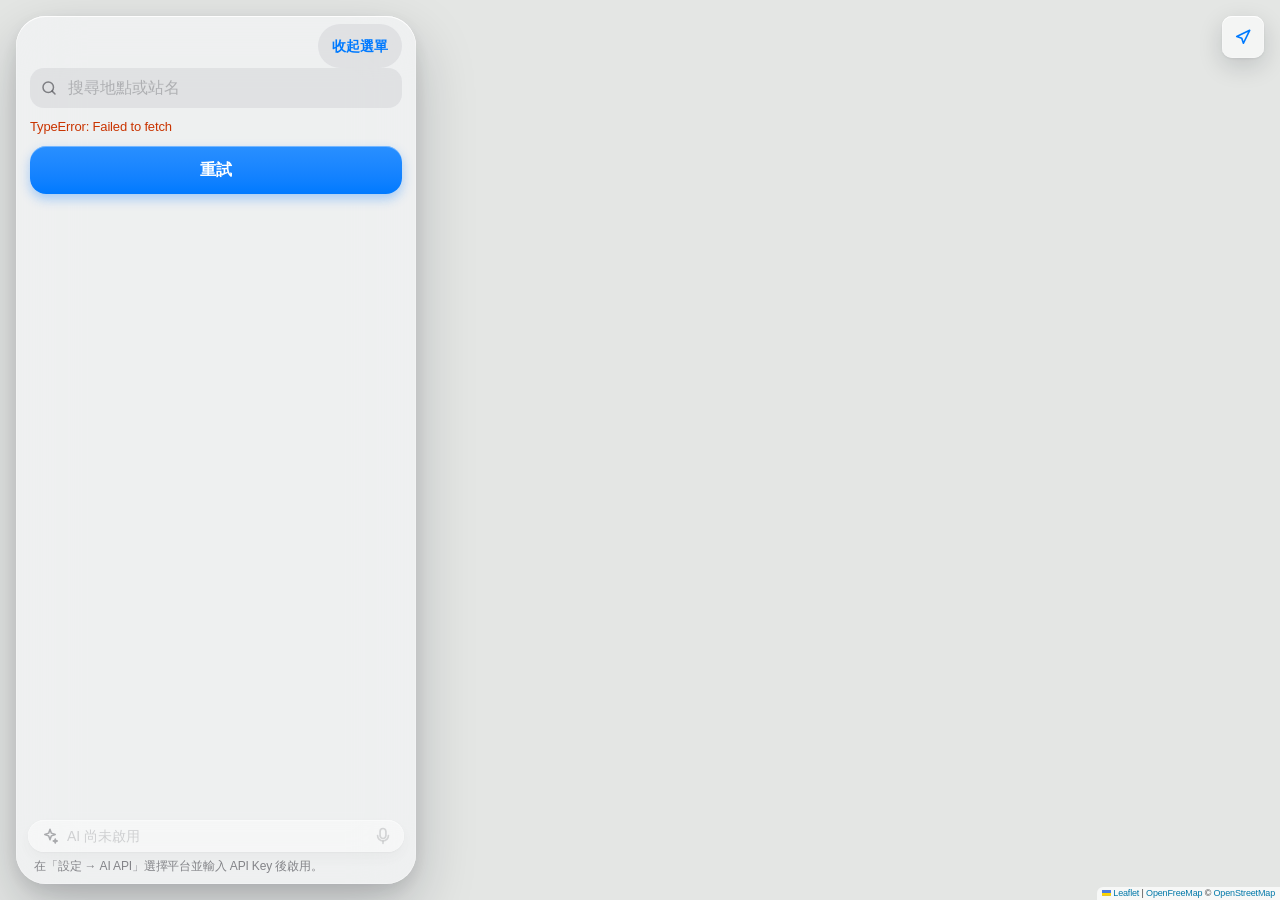
==== commit 5548d841: "Let riders swipe the menu away for a full map view" ====
--- a/web/index.html
+++ b/web/index.html
@@ -24,11 +24,13 @@
     <div id="embed-map" hidden><iframe title="Google Maps" allowfullscreen referrerpolicy="no-referrer-when-downgrade"></iframe></div>
     <button id="locate" aria-label="Show my location"></button>
     <section id="panel">
-      <div id="grabber" role="slider" aria-label="Resize panel" aria-valuetext="half" tabindex="0"></div>
+      <div id="grabber" role="slider" aria-label="調整選單高度" aria-orientation="vertical" aria-valuemin="0" aria-valuemax="3" aria-valuenow="2" tabindex="0"></div>
+      <button id="hide-panel" class="panel-toggle" aria-controls="panel">收起選單</button>
       <div id="top"></div>
       <div id="sheet"></div>
       <div id="bottom"></div>
     </section>
+    <button id="open-panel" class="panel-toggle" aria-controls="panel" hidden>打開選單</button>
   </div>
   <noscript>hktransport 需要 JavaScript。</noscript>
   <script src="vendor/leaflet.js"></script>
--- a/web/styles.css
+++ b/web/styles.css
@@ -13,6 +13,10 @@
   --spring: linear(0, 0.046, 0.154, 0.29, 0.433, 0.567, 0.685, 0.783, 0.861, 0.919, 0.962, 0.991, 1.009, 1.019, 1.024, 1.025, 1.023, 1.02, 1.017, 1.013, 1.01, 1.007, 1.005, 1.003, 1.002, 1.001, 1);
   --pop: linear(0, 0.052, 0.179, 0.346, 0.523, 0.69, 0.834, 0.948, 1.03, 1.084, 1.112, 1.12, 1.114, 1.099, 1.079, 1.058, 1.038, 1.02, 1.006, 0.996, 0.99, 0.987, 0.986, 0.986, 0.988, 0.99, 1);
   --ease-out: cubic-bezier(.22, .8, .24, 1);
+  --accent-soft: color-mix(in srgb, var(--accent) 12%, transparent);
+  --accent-fill: linear-gradient(180deg, color-mix(in srgb, var(--accent) 84%, #fff), var(--accent));
+  --accent-glow: inset 0 1px 0 rgba(255, 255, 255, .35), 0 5px 12px color-mix(in srgb, var(--accent) 32%, transparent);
+  --ai-fill: linear-gradient(135deg, #6f6bff, #b65de0 58%, #ff8a70);
   --radius: 13px; --radius-sm: 10px; --panel-h: 46%; --tabs-h: 60px; --top-h: 120px;
 }
 @media (prefers-color-scheme: dark) {
@@ -49,9 +53,13 @@
 #app.sheet-full #locate { opacity: 0; transform: scale(.7); pointer-events: none; }
 #top { flex: none; padding: 0 14px 8px; display: flex; flex-direction: column; gap: 8px; }
 #top:empty { display: none; }
-#panel { position: absolute; z-index: 10; left: 8px; right: 8px; bottom: calc(env(safe-area-inset-bottom) + 8px); height: var(--panel-h); display: flex; flex-direction: column; overflow: hidden; background: var(--material); -webkit-backdrop-filter: var(--blur); backdrop-filter: var(--blur); border-radius: 30px; box-shadow: var(--rim), var(--lift); transition: height .34s var(--ease-out); transition: height .62s var(--spring); will-change: height; }
+#panel { position: absolute; z-index: 10; left: 8px; right: 8px; bottom: calc(env(safe-area-inset-bottom) + 8px + var(--keyboard, 0px)); height: var(--panel-h); max-height: calc(var(--room, 100dvh) - 20px); display: flex; flex-direction: column; overflow: hidden; background: var(--material); -webkit-backdrop-filter: var(--blur); backdrop-filter: var(--blur); border-radius: 30px; box-shadow: var(--rim), var(--lift); transition: height .34s var(--ease-out); transition: height .62s var(--spring); will-change: height; }
 #panel.dragging { transition: none; }
 #panel.dragging { user-select: none; -webkit-user-select: none; }
+#app.sheet-hidden #panel { pointer-events: none; visibility: hidden; transition: height .34s var(--ease-out), visibility 0s linear .34s; }
+.panel-toggle { min-height: 44px; padding: 0 14px; border-radius: 999px; font-size: 14px; font-weight: 600; }
+#hide-panel { display: none; }
+#open-panel { position: absolute; z-index: 11; left: 50%; bottom: calc(env(safe-area-inset-bottom) + 24px); translate: -50% 0; color: var(--accent); background: var(--float); -webkit-backdrop-filter: var(--blur); backdrop-filter: var(--blur); box-shadow: var(--rim), var(--shadow); animation: rise .34s var(--ease-out) both; }
 /* Vertical drags move the sheet until it is full; sideways swipes still scroll chips. */
 #top, #bottom, #app:not(.sheet-full) #sheet { touch-action: pan-x; }
 #grabber { flex: none; padding: 9px 0 7px; display: grid; place-items: center; touch-action: none; cursor: grab; }
@@ -88,7 +96,8 @@
 .search-card.single { background: var(--raised); box-shadow: none; padding: 0 4px 0 10px; height: 40px; border-radius: 14px; flex: 1; min-width: 0; transition: background .25s, box-shadow .25s; }
 .search-card.single:focus-within { background: var(--tile); box-shadow: var(--rim), 0 0 0 2.5px color-mix(in srgb, var(--accent) 45%, transparent); }
 .search-card.single .icon-button { width: 32px; height: 32px; }
-.round { width: 30px; height: 30px; flex: none; display: grid; place-items: center; border-radius: 50%; background: var(--raised); color: var(--muted); }
+.round { width: 30px; height: 30px; flex: none; display: grid; place-items: center; border-radius: 50%; background: var(--tile); box-shadow: var(--rim), var(--tile-shadow); color: var(--muted); transition: transform .35s var(--pop); }
+.round:active { transform: scale(.88); }
 .view-title { font-size: 28px; font-weight: 700; letter-spacing: -.02em; line-height: 1.15; }
 
 /* Home */
@@ -100,20 +109,28 @@
 .list button.item { width: 100%; display: flex; align-items: center; gap: 11px; padding: 10px 13px; text-align: left; }
 .list button.item + button.item { box-shadow: inset 0 .5px 0 var(--line); }
 .list .dot { width: 30px; height: 30px; flex: none; border-radius: 50%; display: grid; place-items: center; color: var(--muted); background: var(--raised); }
-.icon-button { width: 38px; height: 38px; flex: none; display: grid; place-items: center; border-radius: 50%; color: var(--muted); }
+.icon-button { width: 38px; height: 38px; flex: none; display: grid; place-items: center; border-radius: 50%; color: var(--muted); transition: background .2s, transform .35s var(--pop); }
+.icon-button:active { background: var(--raised); transform: scale(.88); }
 .icon-button.on { color: var(--accent); }
-.go { width: 38px; height: 38px; flex: none; display: grid; place-items: center; border-radius: 50%; background: var(--accent); color: var(--on-accent); }
-.primary { background: var(--accent); color: var(--on-accent); font-weight: 600; font-size: 17px; border-radius: 12px; min-height: 50px; padding: 0 16px; display: flex; align-items: center; justify-content: center; gap: 7px; }
-.primary.danger { background: var(--danger); color: #fff; }
+.go { width: 38px; height: 38px; flex: none; display: grid; place-items: center; border-radius: 50%; background: var(--accent-fill); box-shadow: var(--accent-glow); color: var(--on-accent); transition: transform .35s var(--pop); }
+.go:active { transform: scale(.88); }
+.primary { background: var(--accent-fill); box-shadow: var(--accent-glow); color: var(--on-accent); font-weight: 600; font-size: 16px; border-radius: 16px; min-height: 48px; padding: 0 16px; display: flex; align-items: center; justify-content: center; gap: 7px; transition: transform .35s var(--pop); }
+.primary:active { transform: scale(.97); }
+.primary.danger { background: linear-gradient(180deg, color-mix(in srgb, var(--danger) 84%, #fff), var(--danger)); box-shadow: inset 0 1px 0 rgba(255, 255, 255, .35), 0 5px 12px color-mix(in srgb, var(--danger) 32%, transparent); color: #fff; }
 .wide { width: 100%; }
-.link { color: var(--accent); font-size: 15px; flex: none; }
-.back { display: flex; align-items: center; gap: 1px; color: var(--accent); font-size: 17px; margin-left: -6px; align-self: flex-start; }
+.link { display: inline-flex; align-items: center; width: fit-content; flex: none; padding: 5px 12px; border-radius: 999px; background: var(--accent-soft); color: var(--accent); font-size: 13px; font-weight: 600; text-decoration: none; transition: transform .35s var(--pop); }
+.link:active { transform: scale(.94); }
+.back { display: inline-flex; align-items: center; gap: 2px; padding: 6px 14px 6px 8px; border-radius: 999px; background: var(--raised); color: var(--ink); font-size: 14px; font-weight: 600; align-self: flex-start; transition: transform .35s var(--pop); }
+.back:active { transform: scale(.94); }
 
 .segments { position: relative; display: flex; background: var(--raised); border-radius: 12px; padding: 2px; }
 /* The thumb slides between options rather than jumping. */
 .segments::before { content: ""; position: absolute; top: 2px; bottom: 2px; left: 2px; width: calc((100% - 4px) / var(--n)); border-radius: 10px; background: var(--selected); box-shadow: 0 3px 8px rgba(0, 0, 0, .12), 0 3px 1px rgba(0, 0, 0, .04); transform: translateX(calc(var(--i) * 100%)); transition: transform .45s var(--pop); }
 .segments button { position: relative; flex: 1 1 0; min-width: 0; padding: 6px 4px; font-size: 13px; font-weight: 500; color: var(--ink); white-space: nowrap; }
 .segments button[aria-pressed="true"] { font-weight: 600; }
+.fare-profiles { display: grid; grid-template-columns: repeat(2, minmax(0, 1fr)); gap: 6px; }
+.fare-profiles button { min-height: 36px; padding: 6px; border-radius: 10px; background: var(--raised); font-size: 13px; }
+.fare-profiles button[aria-pressed="true"] { background: var(--accent-fill); color: var(--on-accent); font-weight: 600; }
 
 /* History */
 #chat-input::placeholder { font-size: 14px; }
@@ -130,11 +147,14 @@
 /* Cards */
 .card { background: var(--tile); box-shadow: var(--rim), var(--tile-shadow); border-radius: 20px; padding: 13px 15px; display: flex; flex-direction: column; gap: 10px; transition: box-shadow .3s; }
 .card.open { box-shadow: var(--rim), var(--shadow); }
+.card.on-map:not(.open) { box-shadow: var(--rim), 0 0 0 2px color-mix(in srgb, var(--accent) 55%, transparent), var(--tile-shadow); }
 .tap { text-align: left; width: 100%; display: block; color: inherit; }
 .minutes { font-size: 30px; font-weight: 700; letter-spacing: -.02em; font-variant-numeric: tabular-nums; line-height: 1; }
 .badge { display: inline-block; min-width: 30px; padding: 2px 8px; border-radius: 7px; font-size: 12.5px; font-weight: 700; text-align: center; color: #fff; white-space: nowrap; }
 .badge.dark { color: #15181c; }
 .chips { display: flex; flex-wrap: wrap; align-items: center; gap: 5px; color: var(--faint); }
+.journey-summary { display: flex; flex-wrap: wrap; justify-content: space-between; gap: 3px 10px; margin-top: 7px; }
+.journey-fare.bold { color: var(--ink); font-variant-numeric: tabular-nums; }
 .walk { display: inline-flex; align-items: center; gap: 1px; font-size: 12.5px; color: var(--muted); }
 .pulse { position: relative; width: 7px; height: 7px; border-radius: 50%; background: var(--live); flex: none; }
 .pulse::after { content: ""; position: absolute; inset: 0; border-radius: 50%; background: var(--live); animation: ripple 1.8s var(--ease-out) infinite; }
@@ -166,14 +186,33 @@
 .field .go { width: 31px; height: 31px; }
 .field .icon-button { width: 32px; height: 32px; }
 .field.plain { background: var(--raised); box-shadow: none; border-radius: var(--radius-sm); padding: 0 12px; flex: none; }
-.reply { background: var(--ai-soft); border-radius: var(--radius-sm); padding: 9px 11px; font-size: 13.5px; display: flex; gap: 7px; color: var(--ink); }
-.reply svg { color: var(--ai); margin-top: 2px; }
-.area { background: var(--ai-soft); border-radius: var(--radius-sm); padding: 10px 12px; display: flex; flex-direction: column; gap: 9px; }
-.area .choices { display: flex; flex-wrap: wrap; gap: 7px; }
-.area .choices button { background: var(--surface); border: 1px solid var(--line); border-radius: 16px; padding: 5px 13px; font-size: 14px; font-weight: 500; }
+#ai-status { display: flex; flex-direction: column; gap: 4px; }
+#ai-status:empty { display: none; }
+.ai-card { position: relative; display: flex; gap: 9px; padding: 10px 36px 10px 10px; border-radius: 18px; background: linear-gradient(120deg, var(--ai-soft), color-mix(in srgb, var(--accent) 7%, transparent)), var(--tile); box-shadow: var(--rim), var(--tile-shadow); }
+.ai-mark { width: 26px; height: 26px; flex: none; display: grid; place-items: center; border-radius: 50%; background: var(--ai-fill); color: #fff; box-shadow: inset 0 1px 0 rgba(255, 255, 255, .35); }
+.ai-body { flex: 1; min-width: 0; display: flex; flex-direction: column; gap: 2px; }
+.ai-said { font-size: 12px; color: var(--muted); }
+.ai-text { font-size: 14px; line-height: 1.35; }
+.ai-close { position: absolute; top: 9px; right: 9px; width: 22px; height: 22px; display: grid; place-items: center; border-radius: 50%; background: var(--raised); color: var(--muted); transition: transform .35s var(--pop); }
+.ai-close:active { transform: scale(.85); }
+.choices { display: flex; flex-wrap: wrap; gap: 6px; margin-top: 6px; }
+.choices button { padding: 5px 13px; border-radius: 999px; background: var(--tile); box-shadow: var(--rim), var(--tile-shadow); font-size: 13.5px; font-weight: 500; transition: transform .35s var(--pop); }
+.choices button:active { transform: scale(.94); }
+.typing { display: flex; align-items: center; gap: 4px; height: 19px; }
+.typing i { width: 6px; height: 6px; border-radius: 50%; background: var(--ai); animation: typing 1.2s ease-in-out infinite; }
+.typing i:nth-child(2) { animation-delay: .15s; }
+.typing i:nth-child(3) { animation-delay: .3s; }
+@keyframes typing { 0%, 60%, 100% { opacity: .3; transform: none; } 30% { opacity: 1; transform: translateY(-3px); } }
+.composer:focus-within { box-shadow: var(--rim), 0 0 0 2.5px color-mix(in srgb, var(--ai) 40%, transparent); }
+.composer[aria-disabled="true"] { opacity: .68; color: var(--muted); }
+.composer[aria-disabled="true"] .go { background: var(--raised); color: var(--muted); }
+.composer .go { display: none; }
+.composer.typing .go, .composer.no-mic .go { display: grid; }
+.composer.typing #mic { display: none; }
+.advice { padding: 0 4px; font-size: 12.5px; line-height: 1.4; color: var(--muted); }
 .examples { display: flex; flex-wrap: wrap; gap: 7px; }
-.examples button { background: var(--raised); border-radius: 16px; padding: 6px 13px; font-size: 13.5px; }
-.lang { font-size: 12px; font-weight: 600; color: var(--muted); flex: none; padding: 0 2px; }
+.examples button { background: var(--tile); box-shadow: var(--rim), var(--tile-shadow); border-radius: 999px; padding: 7px 14px; font-size: 13.5px; font-weight: 500; transition: transform .35s var(--pop); }
+.examples button:active:not(:disabled) { transform: scale(.94); }
 
 /* Map marks */
 .nav-banner { animation: drop .6s var(--spring) both; position: absolute; z-index: 25; top: calc(env(safe-area-inset-top) + 10px); left: 10px; right: 10px; background: rgba(28, 28, 30, .72); -webkit-backdrop-filter: var(--blur); backdrop-filter: var(--blur); color: #fff; border-radius: 22px; padding: 13px 15px; display: flex; align-items: center; gap: 10px; font-size: 15px; font-weight: 600; box-shadow: inset 0 1px 0 rgba(255, 255, 255, .18), var(--lift); }
@@ -192,8 +231,13 @@
 .setting.inline { flex-direction: row; align-items: center; justify-content: space-between; min-height: 28px; }
 .setting + .setting { padding-top: 10px; box-shadow: inset 0 .5px 0 var(--line); }
 .settings .ok { color: #30d158; font-weight: 600; }
-.settings .danger { color: #ff453a; font-size: 15px; }
-.settings .danger:disabled { color: var(--faint); }
+.ai-api-custom:not([hidden]) { display: grid; gap: 8px; }
+.setting.ai-api-field { gap: 4px; min-width: 0; }
+.ai-api-field :is(input, select) { padding: 8px 10px; min-width: 0; border: 0; border-radius: var(--radius-sm); background: var(--raised); color: var(--ink); font: inherit; font-size: 16px; }
+.ai-cost-row { gap: 12px; }
+#ai-cost { text-align: right; overflow-wrap: anywhere; }
+.settings .danger { padding: 5px 12px; border-radius: 999px; background: color-mix(in srgb, var(--danger) 12%, transparent); color: var(--danger); font-size: 13px; font-weight: 600; }
+.settings .danger:disabled { background: var(--raised); color: var(--faint); opacity: 1; }
 .about summary { font-size: 15px; cursor: pointer; list-style: none; display: flex; justify-content: space-between; }
 .about summary::-webkit-details-marker { display: none; }
 .about summary::after { content: "›"; color: var(--faint); font-size: 19px; line-height: 1; transition: transform .3s var(--ease-out); }
@@ -204,8 +248,8 @@
 .shop-facts .stars { color: #ff9f0a; font-weight: 700; }
 .shop-facts .open { color: #30d158; font-weight: 600; }
 .shop-facts .shut { color: #ff453a; font-weight: 600; }
-.shop-links { display: flex; flex-wrap: wrap; gap: 4px 14px; margin-top: 5px; }
-.shop-links a { color: #2f7bf6; text-decoration: none; }
+.shop-links { display: flex; flex-wrap: wrap; gap: 6px; margin-top: 8px; }
+.shop-links a { padding: 4px 11px; border-radius: 999px; background: var(--accent-soft); color: var(--accent); font-weight: 600; text-decoration: none; }
 .bus-marker { position: relative; width: 0; height: 0; pointer-events: none; perspective: 420px; perspective-origin: 0 0; animation: bus-in .45s ease-out both; }
 @keyframes bus-in { from { opacity: 0; } }
 .bus3d { --l: 42px; --w: 16px; --h: 25px; --body: #e2231a; --glass: #16324a; position: absolute; left: 0; top: 0; width: 0; height: 0; transform-style: preserve-3d; transform: translateY(-8px) rotateX(56deg) rotateZ(var(--heading, 0deg)); transition: transform .9s var(--ease-out); }
@@ -229,15 +273,97 @@
 .bus-marker.other { opacity: .85; }
 .bus-marker.other .bus3d { --l: 32px; --w: 13px; --h: 19px; }
 .bus-marker.other .bus3d.minibus { --l: 24px; --w: 12px; --h: 12px; }
+.explore-pin, .explore-pin-drop { position: absolute; width: 0; height: 0; inset: 0 auto auto 0; pointer-events: none; }
+.explore-pin-drop { animation: explore-pin-land .64s var(--ease-out) var(--pin-delay, 0ms) both; }
+.explore-pin-arrow { position: absolute; width: 38px; height: 54px; left: -19px; bottom: 0; filter: drop-shadow(0 2px 3px #08285366); }
+.explore-pin-arrow i { position: absolute; inset: 0; }
+.explore-pin-arrow .top { clip-path: polygon(28% 9%, 43% 1%, 79% 1%, 64% 9%); background: #b8f3ff; }
+.explore-pin-arrow .side { clip-path: polygon(64% 9%, 79% 1%, 79% 45%, 64% 53%); background: linear-gradient(#5bb4ff, #1044a3); }
+.explore-pin-arrow .bevel { clip-path: polygon(64% 53%, 79% 45%, 100% 45%, 58% 93%, 50% 100%, 90% 53%); background: linear-gradient(140deg, #7dd8ff 35%, #0b3f96 80%); }
+.explore-pin-arrow .face { clip-path: polygon(28% 9%, 64% 9%, 64% 53%, 90% 53%, 50% 100%, 6% 53%, 28% 53%); background: linear-gradient(155deg, #9ee6ff 4%, #2c8eff 43%, #0347c0 95%); }
+.explore-pin-ground { position: absolute; top: -5px; left: -13px; width: 26px; height: 10px; border-radius: 50%; background: #0875fa36; border: 1px solid #257cec; animation: explore-pin-ground .44s var(--ease-out) calc(var(--pin-delay, 0ms) + 390ms) both; }
+.explore-pin-name { position: absolute; bottom: 60px; left: 0; transform: translateX(-50%); max-width: min(180px, 66vw); overflow: hidden; text-overflow: ellipsis; white-space: nowrap; padding: 4px 8px; border-radius: 8px; font-size: 12px; font-weight: 650; color: var(--ink); background: var(--surface); box-shadow: var(--shadow); }
+@keyframes explore-pin-land {
+  0% { opacity: 0; transform: translateY(-82px) scale(.86); }
+  18% { opacity: 1; }
+  64% { transform: translateY(0) scale(1.06, .94); }
+  81% { transform: translateY(-7px) scale(.99, 1.02); }
+  100% { opacity: 1; transform: none; }
+}
+@keyframes explore-pin-ground {
+  from { opacity: 0; transform: scale(.75); }
+  to { opacity: 1; transform: none; }
+}
+.bus-note:empty { display: none; }
 .bus-note { position: absolute; left: 0; top: 22px; transform: translateX(-50%); padding: 2px 7px; border-radius: 8px; background: var(--surface); color: var(--ink); box-shadow: 0 1px 4px rgba(0, 0, 0, .3); font-size: 11px; font-weight: 600; white-space: nowrap; }
 @media (prefers-reduced-motion: reduce) { .bus3d { transition: none; } .bus-marker { animation: none; } }
 .card > div:empty { display: none; }
 .stop-row { padding: 8px 12px; }
+.swipe { position: relative; }
+.swipe > .card { position: relative; touch-action: pan-y; transition: transform .28s var(--ease-out); }
+.swipe.swiping > .card { transition: none; }
+.swipe-action { position: absolute; top: 0; bottom: 0; width: 116px; display: none; place-items: center; border-radius: 20px; color: #fff; font-size: 13px; font-weight: 600; }
+.swipe-action.start { left: 0; background: var(--accent); }
+.swipe-action.end { right: 0; background: #ff3b30; }
+.swipe:is(.swiping, .open)[data-side="start"] .swipe-action.start, .swipe:is(.swiping, .open)[data-side="end"] .swipe-action.end { display: grid; }
+#place-history .list { max-height: 52vh; overflow-y: auto; }
+#plan-when { display: flex; flex-wrap: wrap; justify-content: space-between; align-items: center; }
+#plan-when { row-gap: 6px; }
+#near-stops { display: flex; flex-wrap: wrap; gap: 6px; }
+#near-stops:empty { display: none; }
+#panel:has(#explore-panel) :is(#top, #bottom) { display: none; }
+#app #sheet:has(#explore-panel) { touch-action: pan-y; }
+#explore-panel { display: flex; flex-direction: column; gap: 10px; }
+.explore-ai-button { gap: 6px; color: var(--ai); background: var(--ai-soft); }
+.explore-ai-button:disabled { color: var(--muted); background: var(--raised); }
+.explore-ai-results { display: flex; flex-direction: column; gap: 8px; }
+.explore-ai-card { gap: 6px; }
+.explore-ai-place { display: flex; flex-direction: column; gap: 3px; }
+.explore-ai-place .row { width: 100%; }
+.explore-facts { display: block; margin-top: 3px; }
+.explore-actions { display: flex; flex-wrap: wrap; gap: 6px; }
+.explore-evidence { border-inline-start: 2px solid var(--line); padding-inline-start: 9px; }
+.explore-evidence p { margin: 0 0 3px; }
+.explore-google { color: var(--ink); font-size: 12px; white-space: nowrap; }
+.when-chip { display: inline-flex; align-items: center; gap: 5px; padding: 5px 11px; border-radius: 999px; background: var(--accent-soft); color: var(--accent); font-size: 13px; font-weight: 600; transition: transform .35s var(--pop); }
+.when-chip:active { transform: scale(.95); }
+.when-chip[aria-expanded="true"] .icon:last-child { transform: rotate(180deg); }
+.when-panel { flex-basis: 100%; display: flex; flex-direction: column; gap: 8px; min-width: 0; }
+.days { display: flex; gap: 6px; overflow-x: auto; scrollbar-width: none; padding: 1px; }
+.days button { flex: none; padding: 6px 13px; border-radius: 999px; background: var(--raised); font-size: 13px; font-weight: 500; white-space: nowrap; transition: transform .35s var(--pop); }
+.days button:active { transform: scale(.94); }
+.days button[aria-pressed="true"] { background: var(--accent-fill); box-shadow: var(--accent-glow); color: var(--on-accent); font-weight: 600; }
+.wheels { position: relative; display: flex; justify-content: center; align-items: center; gap: 4px; height: 108px; overflow: hidden; border-radius: 18px; background: var(--tile); box-shadow: var(--rim), var(--tile-shadow); }
+.wheels::before { content: ""; position: absolute; left: 12px; right: 12px; top: 36px; height: 36px; border-radius: 11px; background: var(--raised); }
+.wheels b { position: relative; font-size: 19px; }
+.wheel { position: relative; width: 68px; height: 108px; overflow-y: auto; scroll-snap-type: y mandatory; scrollbar-width: none; touch-action: pan-y; -webkit-mask-image: linear-gradient(transparent, #000 34%, #000 66%, transparent); mask-image: linear-gradient(transparent, #000 34%, #000 66%, transparent); }
+.wheel i { display: block; height: 36px; }
+.wheel button { display: block; width: 100%; height: 36px; scroll-snap-align: center; font-size: 19px; font-variant-numeric: tabular-nums; color: var(--muted); }
+.wheel button.on { color: var(--ink); font-weight: 700; }
+.days::-webkit-scrollbar, .wheel::-webkit-scrollbar, .letters::-webkit-scrollbar { display: none; }
+.route-head { gap: 9px; }
+.swap-way { display: inline-flex; align-items: center; gap: 4px; flex: none; padding: 7px 13px 7px 10px; border-radius: 999px; background: var(--accent-fill); box-shadow: var(--accent-glow); color: var(--on-accent); font-size: 13px; font-weight: 600; transition: transform .35s var(--pop); }
+.swap-way:active { transform: scale(.93); }
+.route-row { position: relative; }
+.route-row .card { padding-right: 40px; }
+.route-row .ai-close { top: 50%; right: 12px; margin-top: -11px; }
+.route-pad { display: grid; grid-template-columns: 3fr 2fr; gap: 8px; padding-top: 2px; }
+.digits { display: grid; grid-template-columns: repeat(3, 1fr); gap: 7px; }
+.letters { display: grid; grid-template-columns: repeat(2, 1fr); grid-auto-rows: 46px; align-content: start; gap: 7px; height: 205px; overflow-y: auto; scrollbar-width: none; touch-action: pan-y; }
+.letters.more { -webkit-mask-image: linear-gradient(#000 calc(100% - 26px), transparent); mask-image: linear-gradient(#000 calc(100% - 26px), transparent); padding-bottom: 20px; }
+.key { height: 46px; display: grid; place-items: center; border-radius: 15px; background: var(--tile); box-shadow: var(--rim), var(--tile-shadow); font-size: 21px; font-weight: 600; font-variant-numeric: tabular-nums; transition: transform .3s var(--pop), opacity .2s; }
+.key:active:not(:disabled) { transform: scale(.9); }
+.key:disabled { opacity: .28; box-shadow: none; }
+.key.action { background: var(--raised); box-shadow: none; color: var(--muted); }
+.key.letter { background: var(--accent-soft); box-shadow: none; color: var(--accent); }
+.late { color: var(--warn); }
+.toast { position: fixed; left: 50%; bottom: 96px; z-index: 50; transform: translateX(-50%); width: max-content; max-width: calc(100vw - 32px); padding: 9px 14px; border-radius: 14px; background: var(--surface); color: var(--ink); box-shadow: 0 2px 10px rgba(0, 0, 0, .35); font-size: 13px; }
 /* Shops on Google's free embedded map, covering the other map whole. */
 #embed-map { position: absolute; inset: 0; z-index: 1; background: var(--bg, #e4e6e4); }
 #embed-map iframe { display: block; width: 100%; border: 0; }
 #app.embedding #locate { display: none; }
 @media (min-width: 820px) { #embed-map iframe { position: absolute; left: 440px; width: calc(100% - 440px); height: 100% !important; } }
+#app.sheet-hidden #embed-map iframe { left: 0; width: 100%; }
 .leg-dot { display: inline-block; width: 9px; height: 9px; margin-right: 6px; border-radius: 50%; }
 .leg-key { display: flex; flex-wrap: wrap; gap: 4px 14px; }
 #plan-stop:empty { display: none; }
@@ -253,7 +379,7 @@
 .g-dot { width: 12px; height: 12px; flex: none; box-sizing: border-box; border-radius: 50%; background: #fff; border: 2.5px solid; }
 .g-pick { width: 14px; height: 14px; margin: -7px 0 0 -7px; box-sizing: border-box; border-radius: 50%; border: 2px solid #fff; cursor: pointer; }
 .g-pick.rail { width: 20px; height: 20px; margin: -10px 0 0 -10px; }
-#map.entering .g-dot { animation: pop-in .5s var(--pop) both; animation-delay: calc(var(--i, 0) * 45ms + 250ms); }
+#map.entering .popping .g-dot { animation: pop-in .5s var(--pop) both; animation-delay: calc(var(--i, 0) * 45ms + 250ms); }
 /* Google's logo and terms must stay visible, so they ride above the sheet. */
 .gm-style a[href*="maps.google"] { display: inline-block !important; }
 .gm-style a[href*="maps.google"], .gm-style .gm-style-cc { transform: translateY(calc(-1 * var(--panel-h) - 8px - env(safe-area-inset-bottom))); transition: transform .5s var(--ease-out); }
@@ -264,15 +390,17 @@
 
 /* Wider screens: the same panel floats beside the map. */
 @media (min-width: 820px) {
-  #panel { left: 16px; right: auto; width: 400px; top: 16px; bottom: 16px; height: auto; }
+  #panel { left: 16px; right: auto; width: 400px; top: 16px; bottom: calc(16px + var(--keyboard, 0px)); height: auto; max-height: none; transition: transform .34s var(--ease-out); }
+  #app.sheet-hidden #panel { transform: translateX(calc(-100% - 24px)); transition: transform .34s var(--ease-out), visibility 0s linear .34s; }
   #app.sheet-full #map { transform: none; filter: none; border-radius: 0; }
   #app.sheet-full #locate { opacity: 1; transform: none; pointer-events: auto; }
   #grabber { display: none; }
+  #hide-panel { display: block; flex: none; align-self: flex-end; margin: 8px 14px 0; color: var(--accent); background: var(--raised); }
   .gm-style a[href*="maps.google"], .gm-style .gm-style-cc { transform: none; }
   #top, #bottom, #app:not(.sheet-full) #sheet { touch-action: auto; }
-  #top { padding-top: 14px; }
   .leaflet-bottom { bottom: 0; }
   .nav-banner { left: 432px; right: 70px; top: 16px; }
+  #app.sheet-hidden .nav-banner { left: 16px; }
   #locate { top: 16px; right: 16px; }
 }
 
@@ -297,7 +425,7 @@
 .reveal > .timeline .leg, .reveal > .primary { animation: rise .5s var(--ease-out) both; animation-delay: calc(var(--i, 0) * 70ms + 40ms); }
 .eta-box { animation: rise .42s var(--ease-out) both; }
 .eta-box + .eta-box { animation-delay: 60ms; }
-.reply, .area { animation: rise .5s var(--ease-out) both; }
+.ai-card.fresh { animation: rise .5s var(--ease-out) both; }
 #mic.listening { border-radius: 50%; animation: breathe 1.4s ease-in-out infinite; }
 
 .skeleton { height: 96px; border-radius: 20px; background: linear-gradient(100deg, var(--raised) 30%, var(--tile) 50%, var(--raised) 70%); background-size: 220% 100%; animation: shimmer 1.5s linear infinite; }
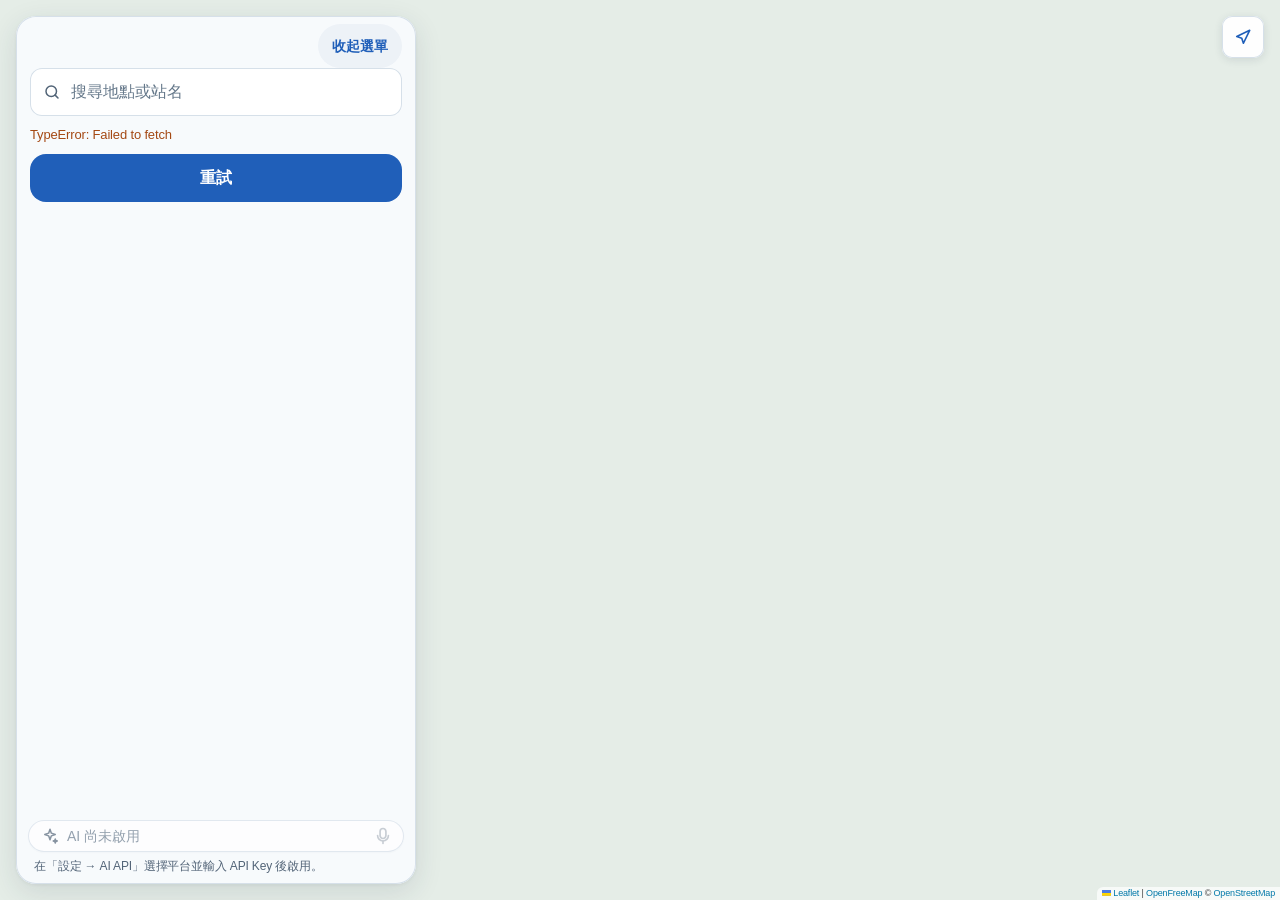
==== commit 35c070ed: "Design a quieter, map-first web interface" ====
--- a/web/index.html
+++ b/web/index.html
@@ -5,8 +5,8 @@
   <meta name="viewport" content="width=device-width, initial-scale=1, viewport-fit=cover">
   <title>hktransport</title>
   <meta name="description" content="香港公共交通：路線規劃、實時到站、AI 找地點及導航。">
-  <meta name="theme-color" content="#f2f2f7" media="(prefers-color-scheme: light)">
-  <meta name="theme-color" content="#000000" media="(prefers-color-scheme: dark)">
+  <meta name="theme-color" content="#ecf0f4" media="(prefers-color-scheme: light)">
+  <meta name="theme-color" content="#141a24" media="(prefers-color-scheme: dark)">
   <meta name="apple-mobile-web-app-capable" content="yes">
   <meta name="apple-mobile-web-app-status-bar-style" content="default">
   <meta name="apple-mobile-web-app-title" content="hktransport">
--- a/web/styles.css
+++ b/web/styles.css
@@ -1,37 +1,36 @@
-/* Follows Apple's system colours and materials; dark follows the phone. */
+/* Map controls and panels share the same light and dark palette. */
 :root {
   color-scheme: light dark;
-  --bg: #f2f2f7; --surface: #ffffff; --raised: rgba(118, 118, 128, .12); --ink: #000000;
-  --muted: rgba(60, 60, 67, .6); --faint: rgba(60, 60, 67, .3); --line: rgba(60, 60, 67, .18);
-  --accent: #007aff; --on-accent: #ffffff; --live: #248a3d; --warn: #c93400; --danger: #ff3b30; --ai: #8944ab;
-  --ai-soft: rgba(175, 82, 222, .1); --material: rgba(246, 246, 250, .58); --tile: rgba(255, 255, 255, .62);
-  --float: rgba(255, 255, 255, .6); --selected: #ffffff; --blur: saturate(190%) blur(30px);
-  --rim: inset 0 1px 0 rgba(255, 255, 255, .85), inset 0 0 0 .5px rgba(255, 255, 255, .45);
-  --lift: 0 24px 60px rgba(15, 20, 30, .22), 0 6px 18px rgba(15, 20, 30, .1);
-  --shadow: 0 8px 24px rgba(15, 20, 30, .16), 0 1px 3px rgba(15, 20, 30, .08);
-  --tile-shadow: 0 1px 2px rgba(15, 20, 30, .05), 0 6px 16px rgba(15, 20, 30, .05);
-  --spring: linear(0, 0.046, 0.154, 0.29, 0.433, 0.567, 0.685, 0.783, 0.861, 0.919, 0.962, 0.991, 1.009, 1.019, 1.024, 1.025, 1.023, 1.02, 1.017, 1.013, 1.01, 1.007, 1.005, 1.003, 1.002, 1.001, 1);
-  --pop: linear(0, 0.052, 0.179, 0.346, 0.523, 0.69, 0.834, 0.948, 1.03, 1.084, 1.112, 1.12, 1.114, 1.099, 1.079, 1.058, 1.038, 1.02, 1.006, 0.996, 0.99, 0.987, 0.986, 0.986, 0.988, 0.99, 1);
+  --bg: #ecf0f4; --surface: #ffffff; --raised: #edf2f7; --ink: #17263a;
+  --muted: #526477; --faint: #65788a; --line: #d6e0e9;
+  --accent: #205fb9; --on-accent: #ffffff; --on-danger: #ffffff; --live: #147149; --warn: #a44914; --danger: #bd3c3c; --ai: #65469e;
+  --ai-soft: #efe9f7; --material: rgba(248, 250, 253, .96); --tile: #ffffff;
+  --float: rgba(255, 255, 255, .94); --selected: #ffffff; --blur: blur(12px);
+  --map-bg: #e5ede7; --handle: #a6b4c1;
+  --rim: inset 0 0 0 1px var(--line);
+  --lift: 0 8px 28px rgba(31, 49, 72, .12), 0 1px 4px rgba(31, 49, 72, .06);
+  --shadow: 0 2px 8px rgba(31, 49, 72, .12); --tile-shadow: 0 1px 2px rgba(31, 49, 72, .04);
+  --spring: cubic-bezier(.18, .75, .24, 1);
+  --pop: cubic-bezier(.2, .65, .3, 1);
   --ease-out: cubic-bezier(.22, .8, .24, 1);
-  --accent-soft: color-mix(in srgb, var(--accent) 12%, transparent);
-  --accent-fill: linear-gradient(180deg, color-mix(in srgb, var(--accent) 84%, #fff), var(--accent));
-  --accent-glow: inset 0 1px 0 rgba(255, 255, 255, .35), 0 5px 12px color-mix(in srgb, var(--accent) 32%, transparent);
-  --ai-fill: linear-gradient(135deg, #6f6bff, #b65de0 58%, #ff8a70);
+  --accent-soft: color-mix(in srgb, var(--accent) 10%, var(--tile));
+  --accent-fill: var(--accent);
+  --accent-glow: none;
+  --ai-fill: var(--ai);
   --radius: 13px; --radius-sm: 10px; --panel-h: 46%; --tabs-h: 60px; --top-h: 120px;
 }
 @media (prefers-color-scheme: dark) {
   :root {
-    --bg: #000000; --surface: #1c1c1e; --raised: rgba(118, 118, 128, .24); --ink: #ffffff;
-    --muted: rgba(235, 235, 245, .6); --faint: rgba(235, 235, 245, .3); --line: rgba(84, 84, 88, .55);
-    --accent: #0a84ff; --live: #30d158; --warn: #ff9f0a; --danger: #ff453a; --ai: #bf5af2;
-    --ai-soft: rgba(191, 90, 242, .14); --material: rgba(24, 24, 28, .56); --tile: rgba(255, 255, 255, .07);
-    --float: rgba(50, 50, 54, .55); --selected: #636366;
-    --rim: inset 0 1px 0 rgba(255, 255, 255, .16), inset 0 0 0 .5px rgba(255, 255, 255, .1);
-    --lift: 0 24px 60px rgba(0, 0, 0, .6), 0 6px 18px rgba(0, 0, 0, .35);
-    --shadow: 0 8px 24px rgba(0, 0, 0, .5), 0 1px 3px rgba(0, 0, 0, .3); --tile-shadow: 0 1px 2px rgba(0, 0, 0, .25);
+    --bg: #141a24; --surface: #192230; --raised: #263244; --ink: #eef3f9;
+    --muted: #afbed0; --faint: #93a6bb; --line: #344357;
+    --accent: #92bdff; --on-accent: #101f39; --on-danger: #39191b; --live: #75d5a5; --warn: #ffb682; --danger: #ff9690; --ai: #d0b5ff;
+    --ai-soft: #302640; --material: rgba(23, 31, 44, .96); --tile: #202c3b;
+    --float: rgba(29, 40, 55, .94); --selected: #3c4c62; --map-bg: #182433; --handle: #8093a9;
+    --lift: 0 8px 28px rgba(0, 0, 0, .36); --shadow: 0 2px 8px rgba(0, 0, 0, .28);
+    --tile-shadow: none;
   }
-  .leaflet-container { background: #0e0e10; }
-}
+}
+.leaflet-container { background: var(--map-bg); }
 
 * { box-sizing: border-box; -webkit-tap-highlight-color: transparent; }
 html, body { height: 100%; margin: 0; background: var(--bg); color: var(--ink); }
@@ -47,23 +46,27 @@
 
 /* Frame */
 #app { position: fixed; inset: 0; overflow: hidden; }
-#map { position: absolute; inset: 0; background: #e4e6e4; z-index: 0; transition: transform .55s var(--ease-out), filter .55s var(--ease-out), border-radius .55s var(--ease-out); }
-/* Depth: with the sheet fully open the map recedes behind it. */
-#app.sheet-full #map { transform: scale(.94) translateY(-14px); filter: brightness(.72) saturate(.85); border-radius: 22px; overflow: hidden; }
+#map { position: absolute; inset: 0; background: var(--map-bg); z-index: 0; }
 #app.sheet-full #locate { opacity: 0; transform: scale(.7); pointer-events: none; }
 #top { flex: none; padding: 0 14px 8px; display: flex; flex-direction: column; gap: 8px; }
 #top:empty { display: none; }
-#panel { position: absolute; z-index: 10; left: 8px; right: 8px; bottom: calc(env(safe-area-inset-bottom) + 8px + var(--keyboard, 0px)); height: var(--panel-h); max-height: calc(var(--room, 100dvh) - 20px); display: flex; flex-direction: column; overflow: hidden; background: var(--material); -webkit-backdrop-filter: var(--blur); backdrop-filter: var(--blur); border-radius: 30px; box-shadow: var(--rim), var(--lift); transition: height .34s var(--ease-out); transition: height .62s var(--spring); will-change: height; }
+#panel { position: absolute; z-index: 10; left: 8px; right: 8px; bottom: calc(env(safe-area-inset-bottom) + 8px + var(--keyboard, 0px)); height: var(--panel-h); max-height: calc(var(--room, 100dvh) - 20px); display: flex; flex-direction: column; overflow: hidden; background: var(--material); -webkit-backdrop-filter: var(--blur); backdrop-filter: var(--blur); border-radius: 20px; box-shadow: var(--rim), var(--lift); transition: height .36s var(--spring); will-change: height; }
 #panel.dragging { transition: none; }
 #panel.dragging { user-select: none; -webkit-user-select: none; }
 #app.sheet-hidden #panel { pointer-events: none; visibility: hidden; transition: height .34s var(--ease-out), visibility 0s linear .34s; }
 .panel-toggle { min-height: 44px; padding: 0 14px; border-radius: 999px; font-size: 14px; font-weight: 600; }
 #hide-panel { display: none; }
 #open-panel { position: absolute; z-index: 11; left: 50%; bottom: calc(env(safe-area-inset-bottom) + 24px); translate: -50% 0; color: var(--accent); background: var(--float); -webkit-backdrop-filter: var(--blur); backdrop-filter: var(--blur); box-shadow: var(--rim), var(--shadow); animation: rise .34s var(--ease-out) both; }
+.map-stop-preview { position: absolute; z-index: 11; left: 50%; bottom: calc(env(safe-area-inset-bottom) + 78px); translate: -50% 0; width: max-content; max-width: min(420px, calc(100% - 24px)); padding: 5px 8px 5px 12px; border-radius: 16px; background: var(--float); -webkit-backdrop-filter: var(--blur); backdrop-filter: var(--blur); box-shadow: var(--rim), var(--shadow); }
+.map-stop-preview .link { min-height: 44px; white-space: nowrap; }
+.stop-visit + .stop-visit { padding-top: 6px; border-top: 1px solid var(--line); }
+.visit-next { min-width: 58px; text-align: right; white-space: nowrap; font-variant-numeric: tabular-nums; }
+.visit-next.live { font-weight: 700; font-size: 13px; }
+.visit-route { align-self: flex-start; display: inline-flex; align-items: center; gap: 5px; min-height: 36px; }
 /* Vertical drags move the sheet until it is full; sideways swipes still scroll chips. */
 #top, #bottom, #app:not(.sheet-full) #sheet { touch-action: pan-x; }
-#grabber { flex: none; padding: 9px 0 7px; display: grid; place-items: center; touch-action: none; cursor: grab; }
-#grabber::before { content: ""; width: 36px; height: 5px; border-radius: 3px; background: var(--faint); }
+#grabber { flex: none; padding: 11px 0 9px; display: grid; place-items: center; touch-action: none; cursor: grab; }
+#grabber::before { content: ""; width: 36px; height: 4px; border-radius: 3px; background: var(--handle); }
 #sheet { flex: 1 1 0; min-height: 0; overflow-y: auto; -webkit-overflow-scrolling: touch; padding: 2px 14px 14px; display: flex; flex-direction: column; gap: 10px; }
 #sheet > * { flex: none; }
 #bottom { flex: none; padding: 6px 12px 10px; display: flex; flex-direction: column; gap: 6px; }
@@ -81,11 +84,12 @@
 .ai { color: var(--ai); }
 .live { color: var(--live); }
 .ellipsis { overflow: hidden; text-overflow: ellipsis; white-space: nowrap; }
-.title { font-size: 20px; font-weight: 700; letter-spacing: -.02em; }
+.title { font-size: 22px; font-weight: 700; letter-spacing: -.02em; }
 .page-title { font-size: 34px; font-weight: 700; letter-spacing: -.02em; line-height: 1.15; margin: 4px 2px 6px; }
 
 /* Search */
-.search-card { background: var(--tile); box-shadow: var(--rim), var(--tile-shadow); border-radius: 18px; padding: 2px 6px 2px 12px; display: flex; align-items: center; gap: 8px; }
+.search-card { background: var(--tile); box-shadow: var(--rim); border-radius: 12px; padding: 2px 6px 2px 12px; display: flex; align-items: center; gap: 8px; }
+#route-inputs { min-inline-size: 0; margin: 0; border: 0; }
 .places { flex: 1; min-width: 0; display: grid; grid-template-columns: 14px 1fr; align-items: center; column-gap: 10px; }
 .places .rail { grid-row: 1 / 4; grid-column: 1; align-self: stretch; display: flex; flex-direction: column; align-items: center; justify-content: center; padding: 14px 0; }
 .places .rail i { width: 10px; height: 10px; border-radius: 50%; border: 2.5px solid var(--accent); flex: none; }
@@ -93,7 +97,7 @@
 .places .rail b { flex: 1; width: 2px; margin: 3px 0; background: repeating-linear-gradient(var(--faint) 0 3px, transparent 3px 6px); }
 .places .place { grid-column: 2; display: flex; align-items: center; height: 42px; }
 .places hr { grid-column: 2; width: 100%; border: 0; height: 1px; margin: 0; background: var(--line); }
-.search-card.single { background: var(--raised); box-shadow: none; padding: 0 4px 0 10px; height: 40px; border-radius: 14px; flex: 1; min-width: 0; transition: background .25s, box-shadow .25s; }
+.search-card.single { background: var(--tile); box-shadow: var(--rim); padding: 0 6px 0 13px; height: 48px; border-radius: 12px; flex: 1; min-width: 0; transition: background .25s, box-shadow .25s; }
 .search-card.single:focus-within { background: var(--tile); box-shadow: var(--rim), 0 0 0 2.5px color-mix(in srgb, var(--accent) 45%, transparent); }
 .search-card.single .icon-button { width: 32px; height: 32px; }
 .round { width: 30px; height: 30px; flex: none; display: grid; place-items: center; border-radius: 50%; background: var(--tile); box-shadow: var(--rim), var(--tile-shadow); color: var(--muted); transition: transform .35s var(--pop); }
@@ -101,9 +105,10 @@
 .view-title { font-size: 28px; font-weight: 700; letter-spacing: -.02em; line-height: 1.15; }
 
 /* Home */
-.shortcuts { display: grid; grid-template-columns: repeat(4, 1fr); gap: 8px; background: var(--tile); box-shadow: var(--rim), var(--tile-shadow); border-radius: 20px; padding: 13px 4px; }
-.shortcuts button { display: flex; flex-direction: column; align-items: center; gap: 5px; font-size: 12px; }
-.shortcuts i { width: 46px; height: 46px; border-radius: 50%; display: grid; place-items: center; color: #fff; background: var(--accent); box-shadow: inset 0 1px 0 rgba(255, 255, 255, .35), 0 6px 14px color-mix(in srgb, var(--accent) 35%, transparent); }
+.shortcuts { display: grid; grid-template-columns: repeat(4, minmax(0, 1fr)); gap: 6px; padding: 4px 0; }
+.shortcuts button { display: flex; flex-direction: column; align-items: center; justify-content: center; gap: 5px; min-height: 70px; padding: 6px 0; border-radius: 12px; color: var(--ink); font-size: 13px; font-weight: 600; }
+.shortcuts button:is(:hover, :focus-visible) { background: var(--raised); }
+.shortcuts i { width: 34px; height: 34px; border-radius: 10px; display: grid; place-items: center; color: var(--accent); background: var(--accent-soft); }
 .section { font-size: 15px; font-weight: 600; margin: 4px 2px -2px; display: flex; justify-content: space-between; align-items: baseline; }
 .list { background: var(--tile); box-shadow: var(--rim), var(--tile-shadow); border-radius: 20px; overflow: hidden; }
 .list button.item { width: 100%; display: flex; align-items: center; gap: 11px; padding: 10px 13px; text-align: left; }
@@ -116,7 +121,7 @@
 .go:active { transform: scale(.88); }
 .primary { background: var(--accent-fill); box-shadow: var(--accent-glow); color: var(--on-accent); font-weight: 600; font-size: 16px; border-radius: 16px; min-height: 48px; padding: 0 16px; display: flex; align-items: center; justify-content: center; gap: 7px; transition: transform .35s var(--pop); }
 .primary:active { transform: scale(.97); }
-.primary.danger { background: linear-gradient(180deg, color-mix(in srgb, var(--danger) 84%, #fff), var(--danger)); box-shadow: inset 0 1px 0 rgba(255, 255, 255, .35), 0 5px 12px color-mix(in srgb, var(--danger) 32%, transparent); color: #fff; }
+.primary.danger { background: var(--danger); color: var(--on-danger); }
 .wide { width: 100%; }
 .link { display: inline-flex; align-items: center; width: fit-content; flex: none; padding: 5px 12px; border-radius: 999px; background: var(--accent-soft); color: var(--accent); font-size: 13px; font-weight: 600; text-decoration: none; transition: transform .35s var(--pop); }
 .link:active { transform: scale(.94); }
@@ -145,15 +150,21 @@
 .history .round-pill { padding: 0; }
 
 /* Cards */
-.card { background: var(--tile); box-shadow: var(--rim), var(--tile-shadow); border-radius: 20px; padding: 13px 15px; display: flex; flex-direction: column; gap: 10px; transition: box-shadow .3s; }
-.card.open { box-shadow: var(--rim), var(--shadow); }
-.card.on-map:not(.open) { box-shadow: var(--rim), 0 0 0 2px color-mix(in srgb, var(--accent) 55%, transparent), var(--tile-shadow); }
+.card { background: var(--tile); box-shadow: var(--rim), var(--tile-shadow); border-radius: 14px; padding: 13px 15px; display: flex; flex-direction: column; gap: 10px; transition: box-shadow .3s; }
+.card.open { box-shadow: var(--rim); }
+.card.on-map { box-shadow: inset 0 0 0 1px var(--accent), inset 3px 0 var(--accent); }
 .tap { text-align: left; width: 100%; display: block; color: inherit; }
-.minutes { font-size: 30px; font-weight: 700; letter-spacing: -.02em; font-variant-numeric: tabular-nums; line-height: 1; }
+.journey-heading { display: flex; flex-wrap: wrap; align-items: baseline; justify-content: space-between; gap: 4px 12px; }
+.journey-heading .duration { align-items: baseline; gap: 4px; }
+.journey-arrival { font-weight: 650; font-variant-numeric: tabular-nums; }
+.journey-chips { margin-top: 9px; }
+.journey-status { display: flex; flex-wrap: wrap; gap: 4px 8px; align-items: center; margin-top: 6px; }
+.journey-source { padding-top: 8px; border-top: 1px solid var(--line); }
+.minutes { font-size: 34px; font-weight: 700; letter-spacing: -.02em; font-variant-numeric: tabular-nums; line-height: 1; }
 .badge { display: inline-block; min-width: 30px; padding: 2px 8px; border-radius: 7px; font-size: 12.5px; font-weight: 700; text-align: center; color: #fff; white-space: nowrap; }
 .badge.dark { color: #15181c; }
 .chips { display: flex; flex-wrap: wrap; align-items: center; gap: 5px; color: var(--faint); }
-.journey-summary { display: flex; flex-wrap: wrap; justify-content: space-between; gap: 3px 10px; margin-top: 7px; }
+.journey-summary { display: flex; flex-wrap: wrap; justify-content: space-between; gap: 4px 10px; margin-top: 9px; }
 .journey-fare.bold { color: var(--ink); font-variant-numeric: tabular-nums; }
 .walk { display: inline-flex; align-items: center; gap: 1px; font-size: 12.5px; color: var(--muted); }
 .pulse { position: relative; width: 7px; height: 7px; border-radius: 50%; background: var(--live); flex: none; }
@@ -176,7 +187,7 @@
 
 .eta-grid { display: grid; grid-template-columns: 1fr 1fr; gap: 8px; }
 .eta-box { background: var(--raised); border-radius: var(--radius-sm); padding: 8px 11px; }
-.eta-box .when { font-size: 18px; font-weight: 700; font-variant-numeric: tabular-nums; }
+.eta-box .when { font-size: 21px; font-weight: 700; font-variant-numeric: tabular-nums; }
 .num { width: 24px; height: 24px; flex: none; border-radius: 50%; background: var(--accent); color: var(--on-accent); font-size: 13px; font-weight: 700; display: grid; place-items: center; }
 
 /* AI */
@@ -188,8 +199,8 @@
 .field.plain { background: var(--raised); box-shadow: none; border-radius: var(--radius-sm); padding: 0 12px; flex: none; }
 #ai-status { display: flex; flex-direction: column; gap: 4px; }
 #ai-status:empty { display: none; }
-.ai-card { position: relative; display: flex; gap: 9px; padding: 10px 36px 10px 10px; border-radius: 18px; background: linear-gradient(120deg, var(--ai-soft), color-mix(in srgb, var(--accent) 7%, transparent)), var(--tile); box-shadow: var(--rim), var(--tile-shadow); }
-.ai-mark { width: 26px; height: 26px; flex: none; display: grid; place-items: center; border-radius: 50%; background: var(--ai-fill); color: #fff; box-shadow: inset 0 1px 0 rgba(255, 255, 255, .35); }
+.ai-card { position: relative; display: flex; gap: 9px; padding: 10px 36px 10px 10px; border-radius: 18px; background: var(--tile); box-shadow: var(--rim), var(--tile-shadow); }
+.ai-mark { width: 26px; height: 26px; flex: none; display: grid; place-items: center; border-radius: 50%; background: var(--ai-fill); color: var(--on-accent); box-shadow: inset 0 1px 0 rgba(255, 255, 255, .35); }
 .ai-body { flex: 1; min-width: 0; display: flex; flex-direction: column; gap: 2px; }
 .ai-said { font-size: 12px; color: var(--muted); }
 .ai-text { font-size: 14px; line-height: 1.35; }
@@ -217,6 +228,7 @@
 /* Map marks */
 .nav-banner { animation: drop .6s var(--spring) both; position: absolute; z-index: 25; top: calc(env(safe-area-inset-top) + 10px); left: 10px; right: 10px; background: rgba(28, 28, 30, .72); -webkit-backdrop-filter: var(--blur); backdrop-filter: var(--blur); color: #fff; border-radius: 22px; padding: 13px 15px; display: flex; align-items: center; gap: 10px; font-size: 15px; font-weight: 600; box-shadow: inset 0 1px 0 rgba(255, 255, 255, .18), var(--lift); }
 .nav-banner button { background: rgba(255, 255, 255, .2); color: inherit; border-radius: 9px; padding: 6px 12px; font-size: 13px; font-weight: 600; flex: none; }
+.nav-actions { display: flex; flex-direction: column; align-items: stretch; gap: 4px; }
 .stop-label { background: var(--surface); color: var(--ink); border: 0; box-shadow: 0 1px 3px rgba(0, 0, 0, .18); font-size: 11.5px; font-weight: 500; padding: 1px 5px; border-radius: 5px; }
 .stop-label::before { display: none; }
 #map.far.many-stops .stop-label { display: none; } /* Long routes only name their stops up close. */
@@ -225,6 +237,7 @@
 .pin { width: 28px; height: 28px; margin: -14px 0 0 -14px; border-radius: 50%; border: 2.5px solid #fff; display: grid; place-items: center; color: #fff; font-size: 13px; font-weight: 700; box-shadow: 0 2px 6px rgba(0, 0, 0, .35); }
 .pin.start { width: 18px; height: 18px; margin: -9px 0 0 -9px; background: #fff; border: 5px solid #007aff; }
 .pin.end { width: 22px; height: 22px; margin: -11px 0 0 -11px; border-radius: 7px; }
+.pin.start, .pin.end { pointer-events: none; }
 .settings { display: flex; flex-direction: column; gap: 6px; }
 .settings h2 { margin: 6px 0 0 14px; font-size: 13px; font-weight: 600; color: var(--muted); }
 .setting { display: flex; flex-direction: column; gap: 7px; font-size: 15px; }
@@ -312,7 +325,7 @@
 #near-stops { display: flex; flex-wrap: wrap; gap: 6px; }
 #near-stops:empty { display: none; }
 #panel:has(#explore-panel) :is(#top, #bottom) { display: none; }
-#app #sheet:has(#explore-panel) { touch-action: pan-y; }
+#app #sheet:has(#explore-panel, .stop-visit) { touch-action: pan-y; }
 #explore-panel { display: flex; flex-direction: column; gap: 10px; }
 .explore-ai-button { gap: 6px; color: var(--ai); background: var(--ai-soft); }
 .explore-ai-button:disabled { color: var(--muted); background: var(--raised); }
@@ -392,7 +405,6 @@
 @media (min-width: 820px) {
   #panel { left: 16px; right: auto; width: 400px; top: 16px; bottom: calc(16px + var(--keyboard, 0px)); height: auto; max-height: none; transition: transform .34s var(--ease-out); }
   #app.sheet-hidden #panel { transform: translateX(calc(-100% - 24px)); transition: transform .34s var(--ease-out), visibility 0s linear .34s; }
-  #app.sheet-full #map { transform: none; filter: none; border-radius: 0; }
   #app.sheet-full #locate { opacity: 1; transform: none; pointer-events: auto; }
   #grabber { display: none; }
   #hide-panel { display: block; flex: none; align-self: flex-end; margin: 8px 14px 0; color: var(--accent); background: var(--raised); }
